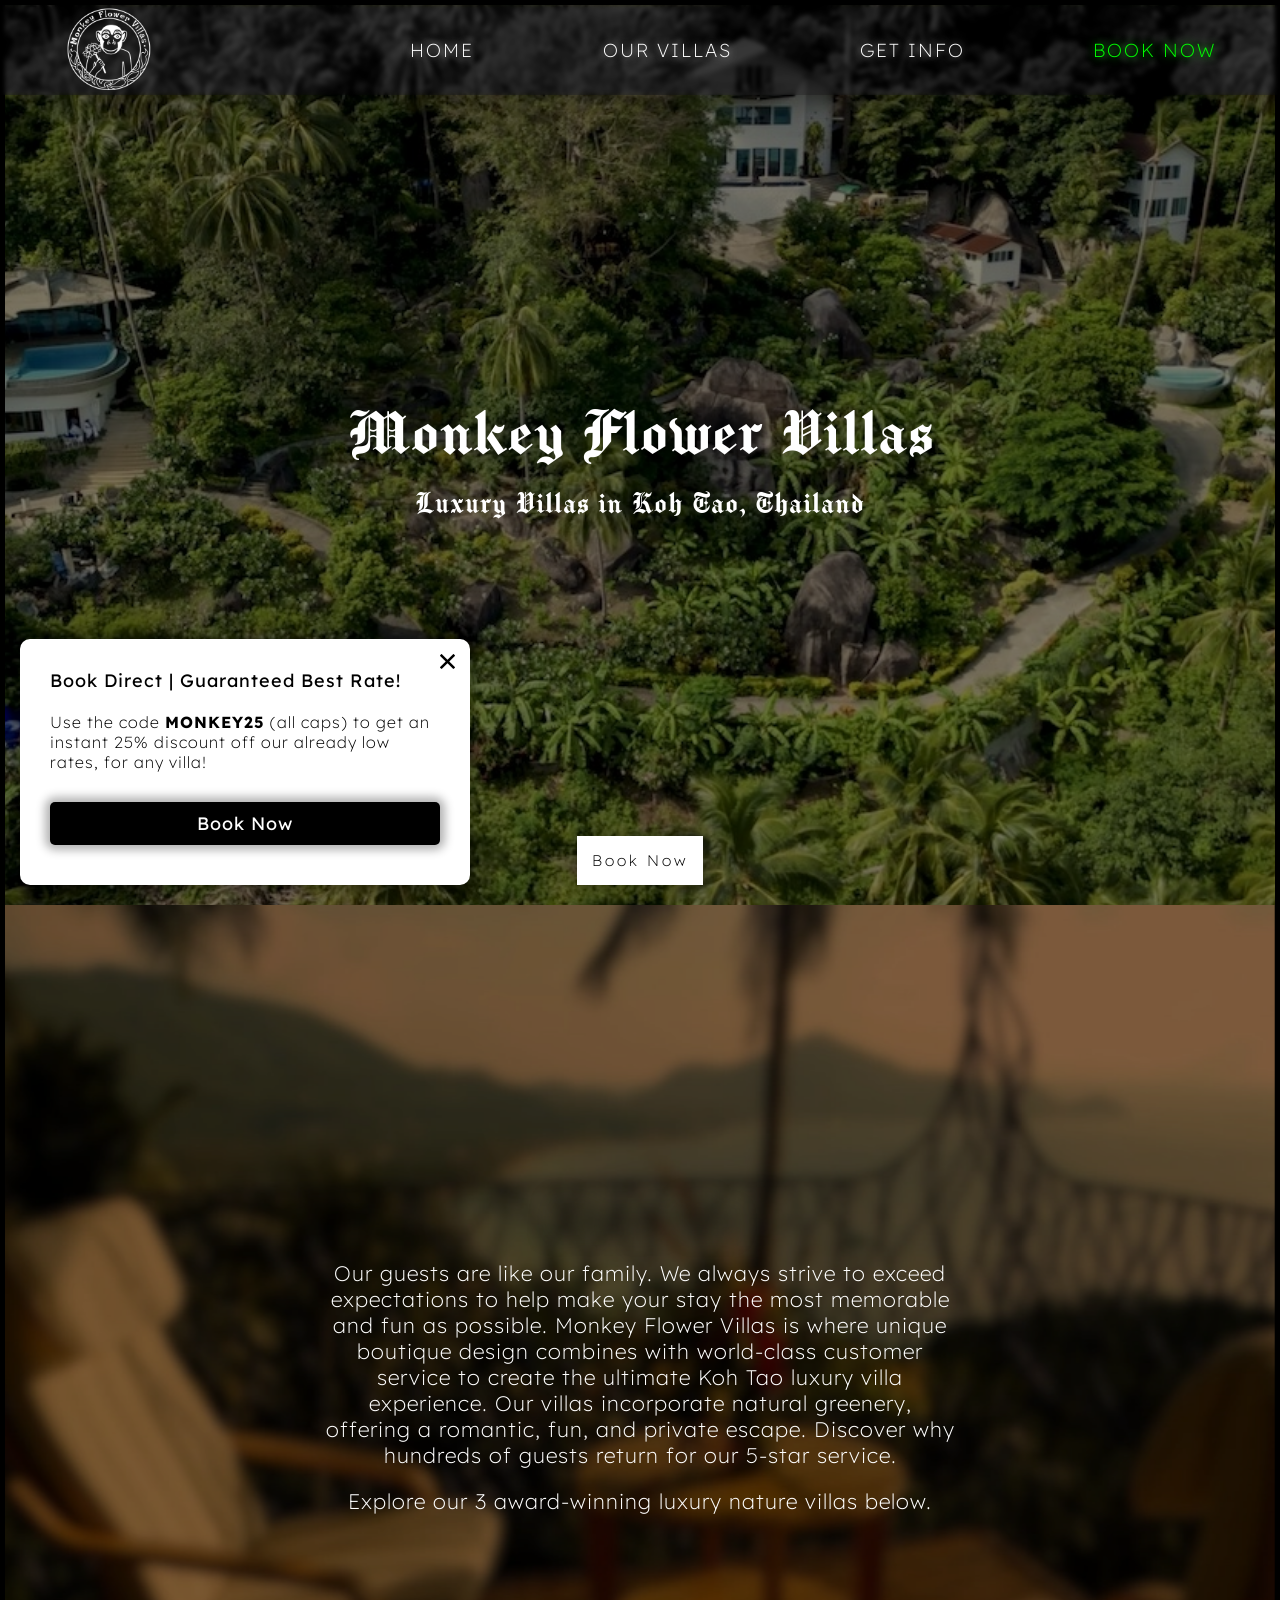
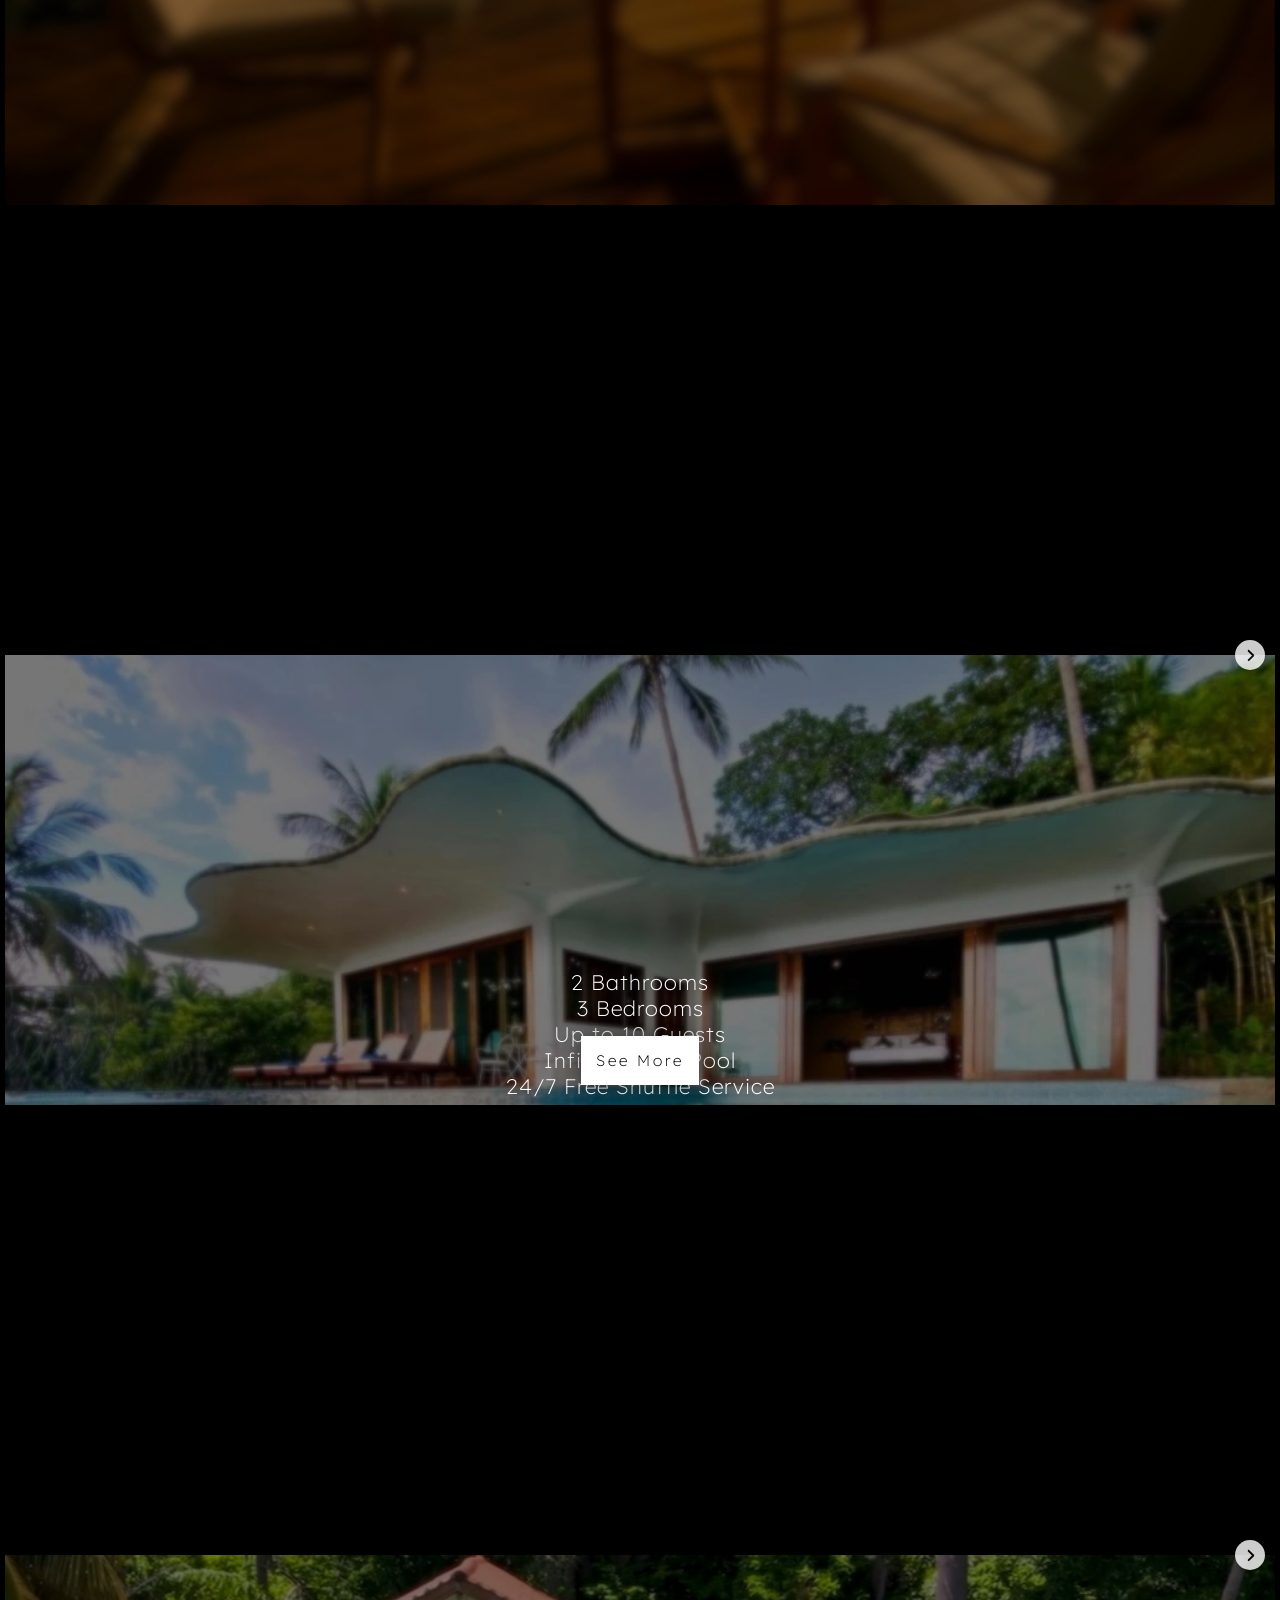
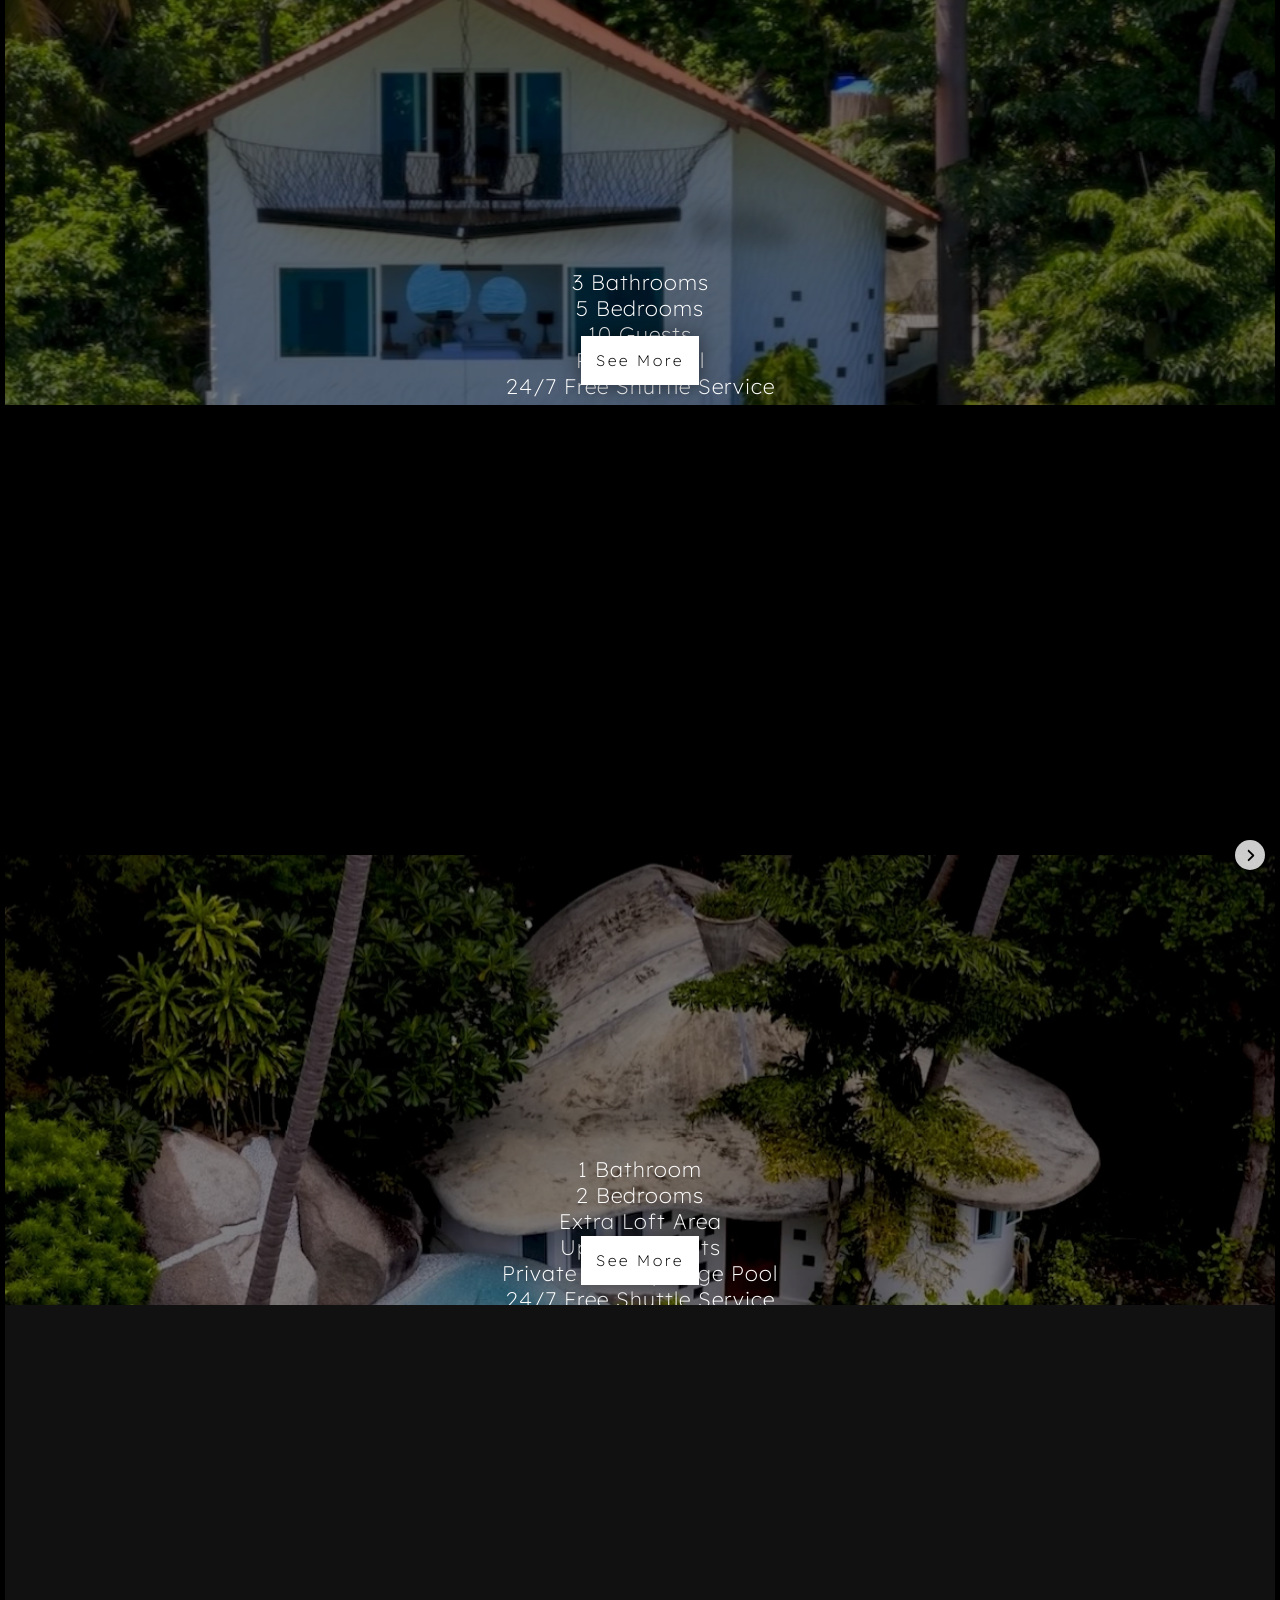
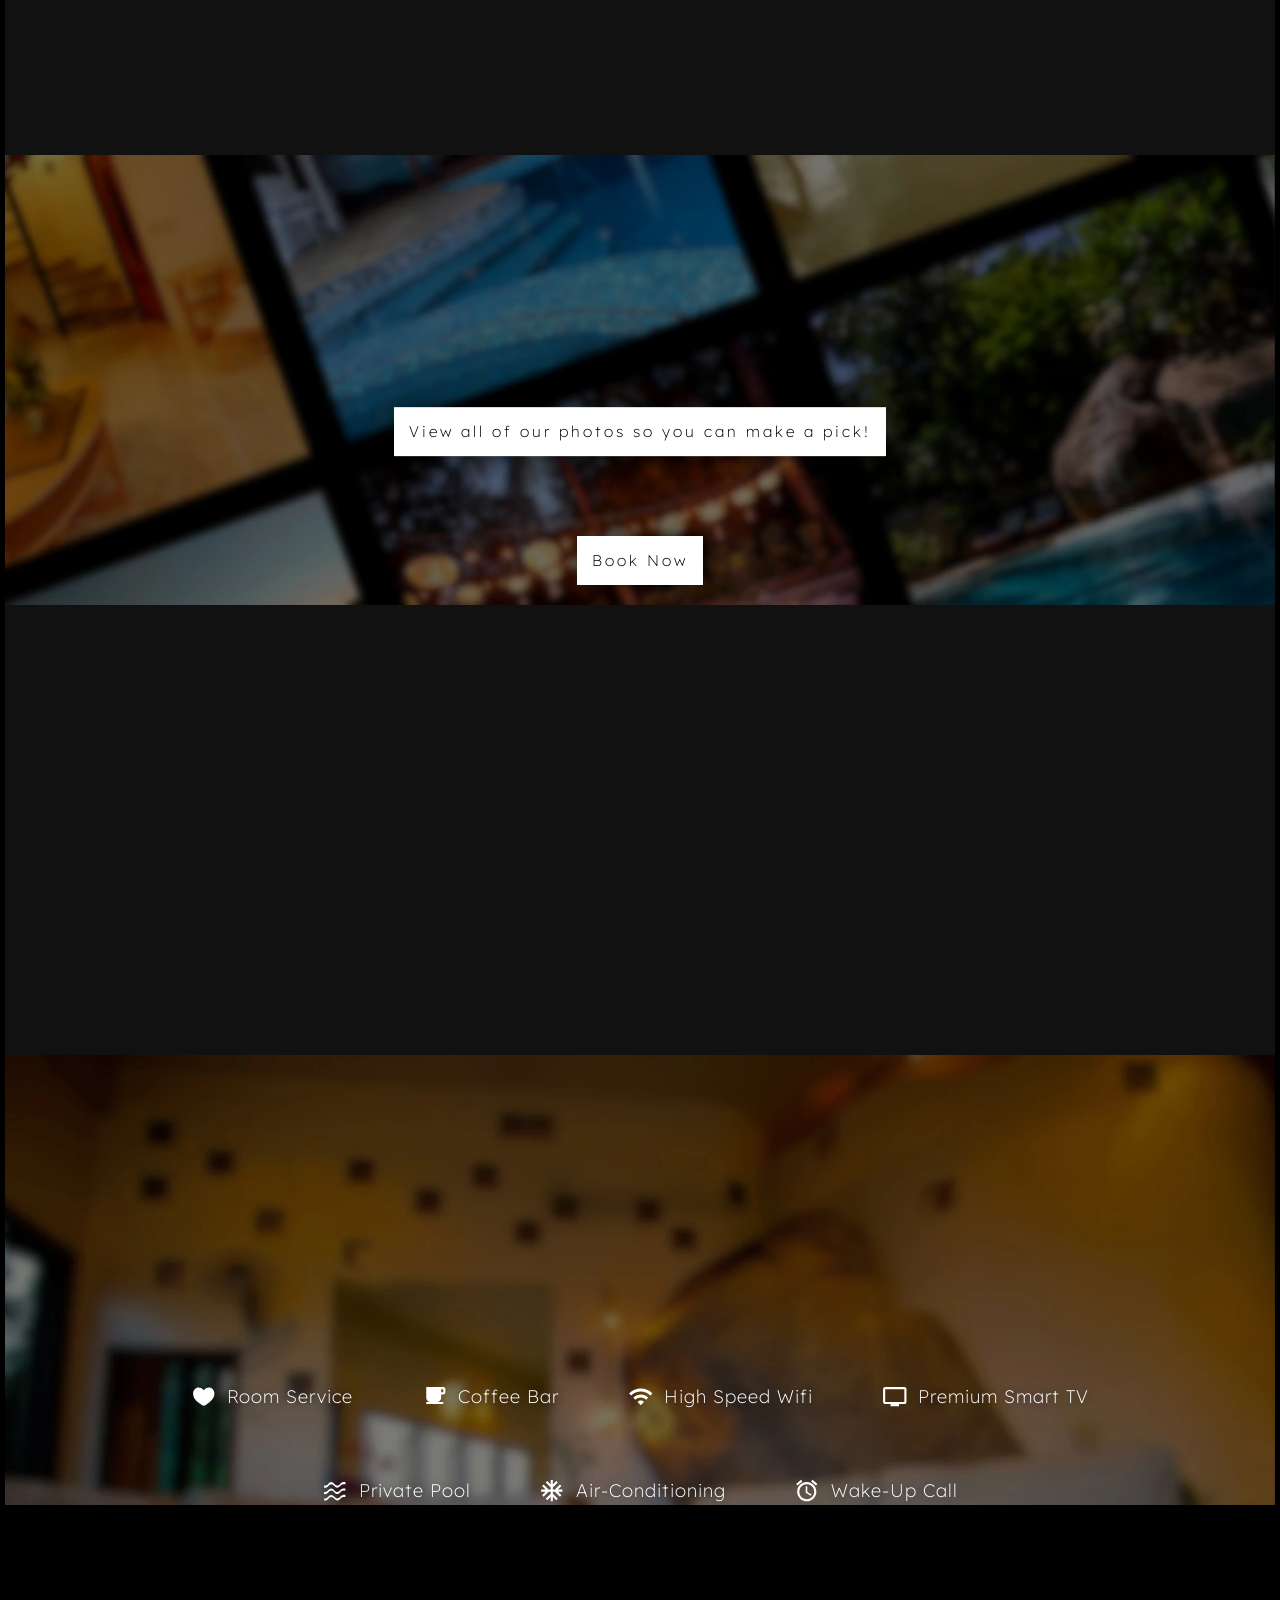
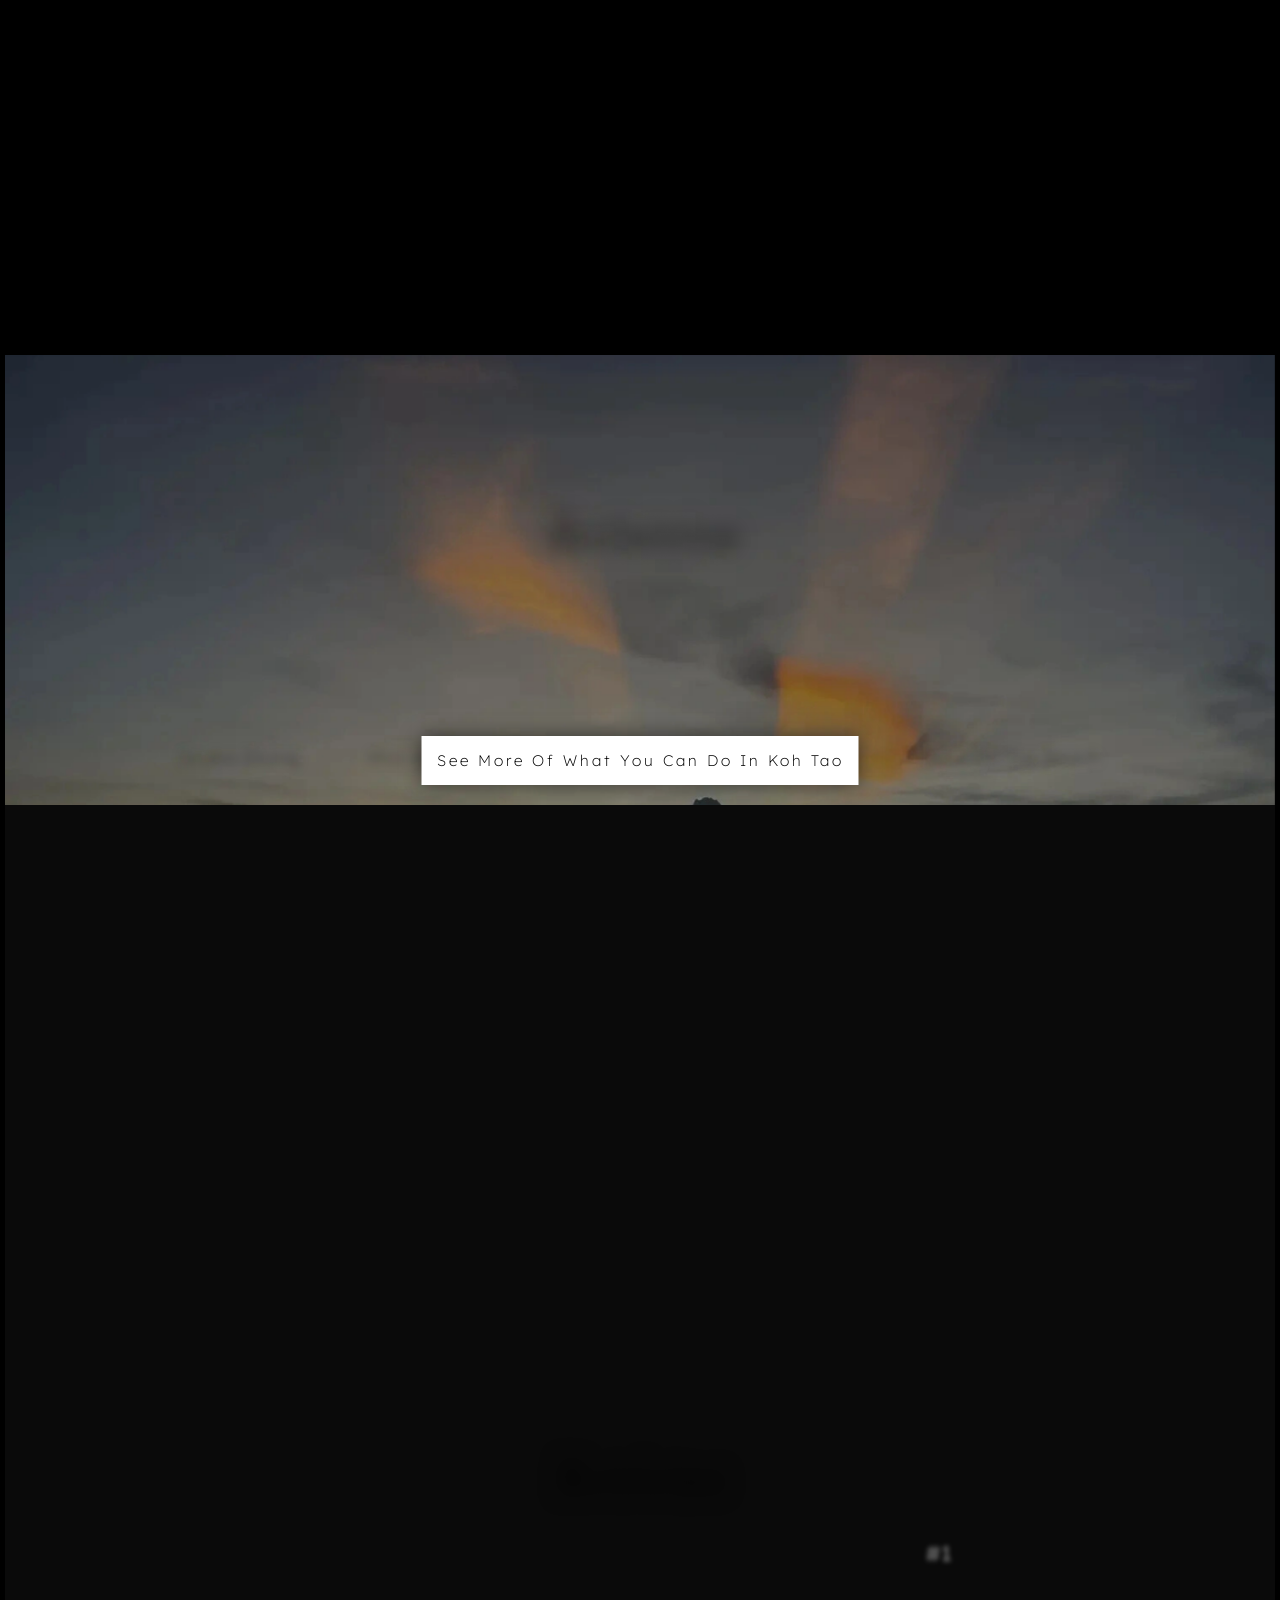
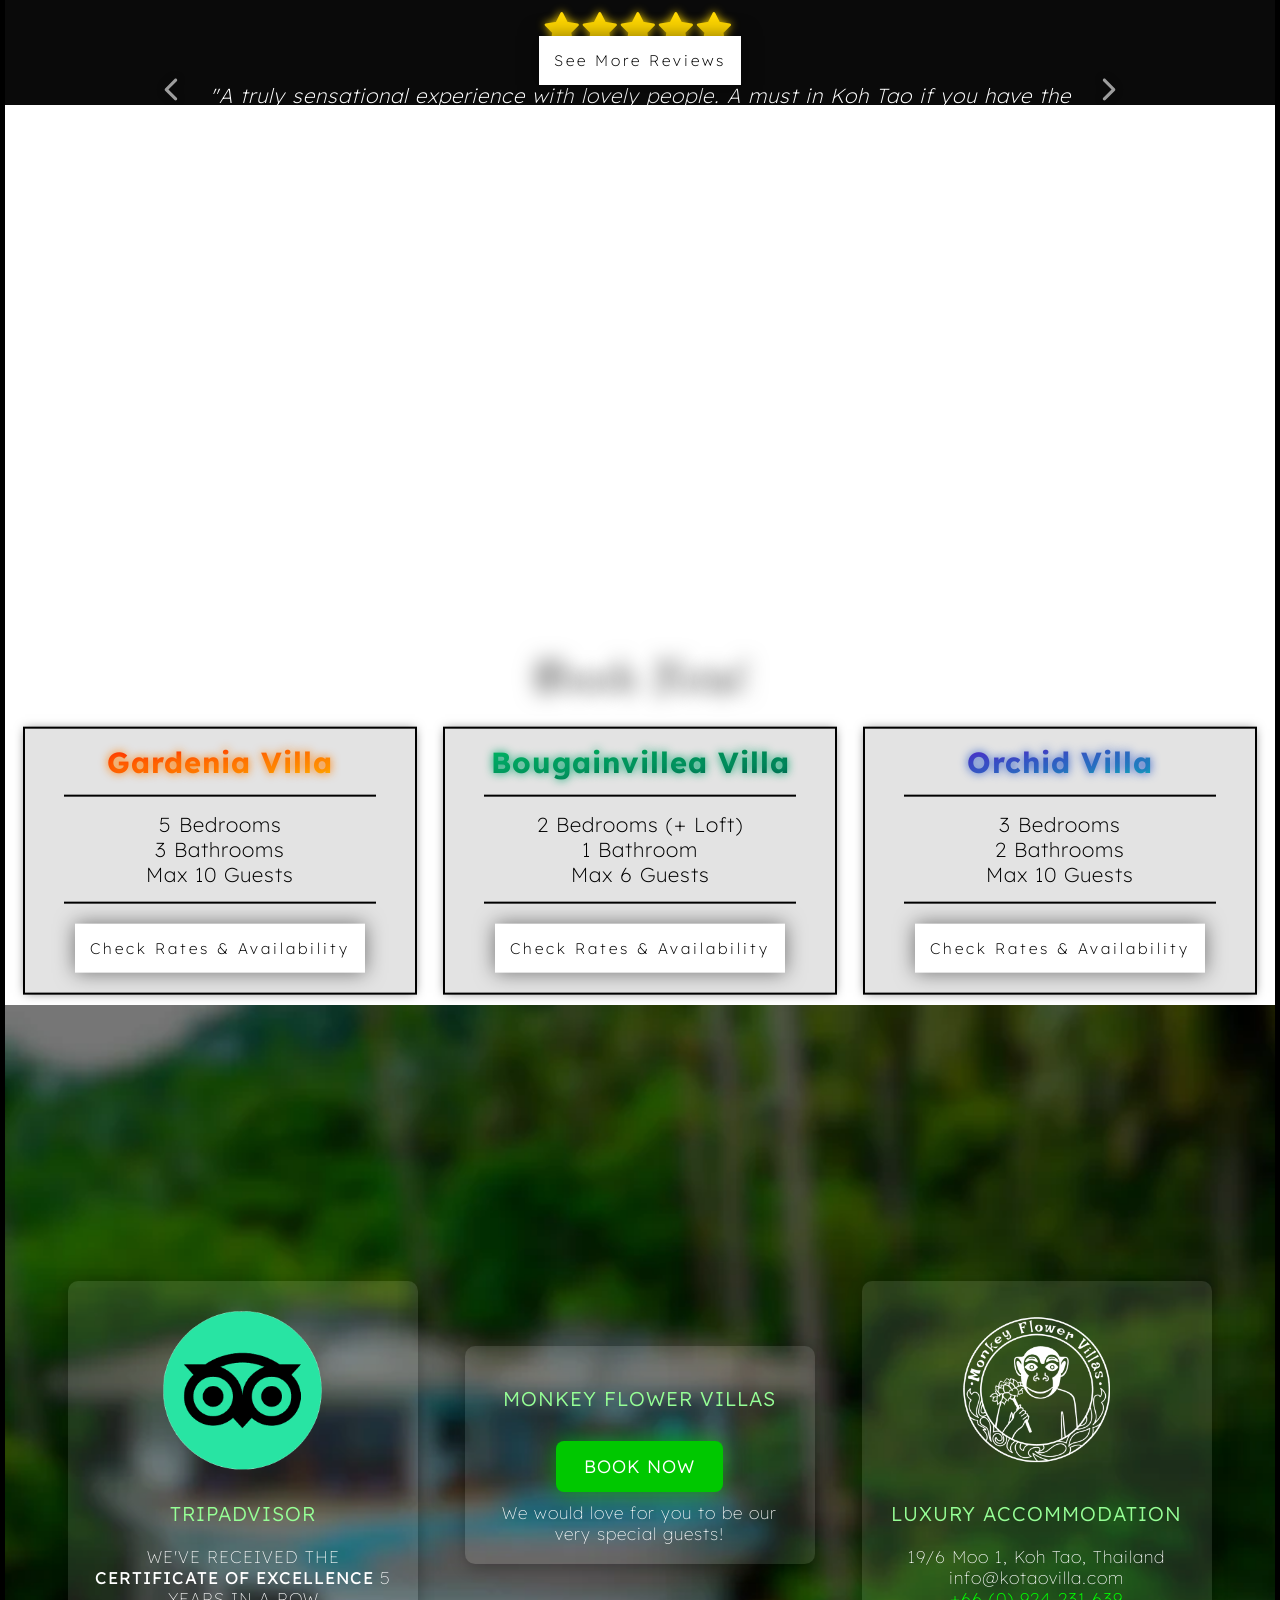
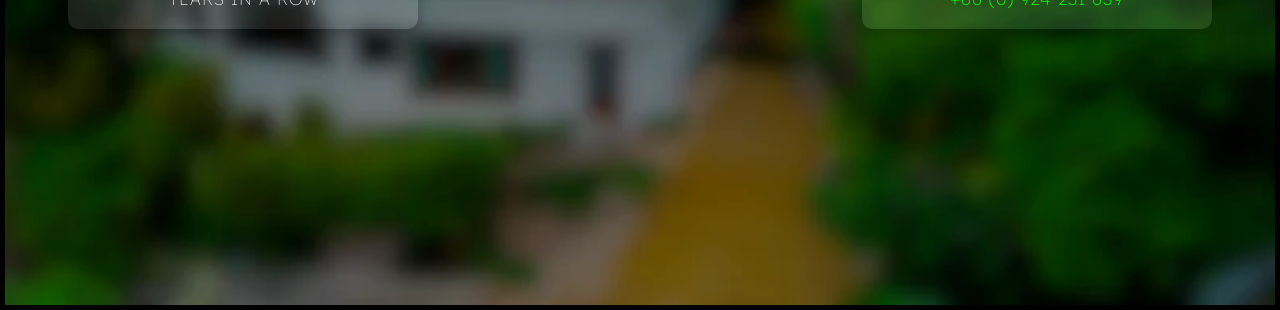
==== index.html @ 20c6aeaf "Initial clean commit" ====
<!DOCTYPE html>
<html lang="en">

<head>
  <meta charset="UTF-8" />
  <meta name="viewport" content="width=device-width, initial-scale=1.0" />
  <title>Monkey Flower Villas | Luxury Private Pool Villas in Koh Tao, Thailand</title>
  <meta name="description" content="Stay at the premier Koh Tao Luxury Villas. Monkey Flower offers exclusive private pool villas with nature-integrated designs, stunning ocean views, and 24/7 service.">
  <meta name="author" content="Monkey Flower Villas">
  <meta name="robots" content="index, follow">
  <link rel="canonical" href="https://kotaovilla.com/" />
  
  
  <meta property="og:type" content="website" />
  <meta property="og:url" content="https://kotaovilla.com/" />
  <meta property="og:title" content="Monkey Flower Villas - Luxury Nature Retreats | Koh Tao" />
  <meta property="og:description" content="Experience the best Luxury Villas in Koh Tao. Private infinity pools, lush greenery, and stunning ocean views. Perfect for families and couples." />
  <meta property="og:image" content="https://kotaovilla.com/media/images/scenery/entire-luxury-resort-drone-shot.webp" />
  <meta property="og:site_name" content="Monkey Flower Villas" />
  
  
  <meta property="twitter:card" content="summary_large_image" />
  <meta property="twitter:title" content="Monkey Flower Villas - Luxury Tropical Retreats" />
  <meta property="twitter:description" content="Luxury private villas in Koh Tao, Thailand with breathtaking views." />
  <meta property="twitter:image" content="https://kotaovilla.com/media/images/scenery/entire-luxury-resort-drone-shot.webp" />
  
  
  <link rel="stylesheet" href="/styles/style.css">

  
  <script type="application/ld+json">
  {
    "@context": "https://schema.org",
    "@type": "Resort",
    "name": "Monkey Flower Villas",
    "image": "https://kotaovilla.com/media/images/scenery/entire-luxury-resort-drone-shot.webp",
    "url": "https://kotaovilla.com/",
    "telephone": "+66924231639",
    "address": {
      "@type": "PostalAddress",
      "streetAddress": "19/6 Moo 1",
      "addressLocality": "Koh Tao",
      "addressCountry": "TH"
    },
    "priceRange": "$$-$$$",
    "description": "Luxury private villas in Koh Tao featuring nature-integrated architecture and private pools."
  }
  </script>

  <link rel="preload" as="image" href="/media/images/scenery/entire-luxury-resort-drone-shot.webp">

  <style>
    html {
      scroll-snap-type: y mandatory;
    }
  </style>
  
  <script async src="https://www.googletagmanager.com/gtag/js?id=G-D87H9ECPYQ"></script>
  <script>
    window.dataLayer = window.dataLayer || [];
    function gtag(){dataLayer.push(arguments);}
    gtag('js', new Date());

    gtag('config', 'G-D87H9ECPYQ');
  </script>
</head>

<body>

  
  <header id="header">
    <button class="exit-menu" aria-label="Close Navigation Menu">
      <div></div><div></div>
    </button>

    <div class="nav-menu-container-mobile">
      <a href="/index.html" class="nav-menu-item-mobile">Home</a>
      <div class="nav-menu-separator-mobile"></div>
      <div class="nav-menu-item-mobile">Villas</div>
      <a href="/service/the-orchid-villa.html" class="nav-menu-subitem-mobile">Orchid
        <div class="nav-menu-subitem-description-mobile">3 bedrooms<br>2 bathrooms</div>
      </a>
      <a href="/service/the-gardenia-villa.html" class="nav-menu-subitem-mobile">Gardenia
        <div class="nav-menu-subitem-description-mobile">5 bedrooms<br>3 bathrooms</div>
      </a>
      <a href="/service/the-bougainvillea-villa.html" class="nav-menu-subitem-mobile">Bougainvillea
        <div class="nav-menu-subitem-description-mobile">2 bedrooms<br>1 bathroom<br>1 loft</div>
      </a>
      <a href="/galleries/gallery.html" class="nav-menu-subitem-mobile">Gallery</a>
      
      <div class="nav-menu-separator-mobile"></div>
      <div class="nav-menu-item-mobile">Info</div>
      <a href="/reviews.html" class="nav-menu-subitem-mobile">Reviews</a>
      <a href="/things-to-do.html" class="nav-menu-subitem-mobile">Activities</a>
      <a href="/qa.html" class="nav-menu-subitem-mobile">FAQ</a>
      <a href="/location.html" class="nav-menu-subitem-mobile">Location</a>
      <a href="/contact-us.html" class="nav-menu-subitem-mobile">Contact Us</a>

      <div class="nav-menu-separator-mobile"></div>
      <a href="https://app-apac.thebookingbutton.com/properties/monkeyflowerdirect" target="_blank" class="nav-menu-item-mobile">Book Now</a>
    </div>

    <div class="nav-menu-container">
      <img src="/media/images/logos/monkey-flower-villas-logo-small.png" class="nav-menu-logo" onclick="window.location.href='/index.html';" alt="Monkey Flower Villas Logo">
      <div class="nav-menu-spacer"></div>
      <a href="/index.html" class="nav-menu-item">HOME</a>
      <div class="nav-menu-item">OUR VILLAS
        <div class="nav-submenu-container">
          <a href="/service/the-orchid-villa.html" class="nav-submenu-item">Orchid</a>
          <a href="/service/the-gardenia-villa.html" class="nav-submenu-item">Gardenia</a>
          <a href="/service/the-bougainvillea-villa.html" class="nav-submenu-item">Bougainvillea</a>
          <a href="/galleries/gallery.html" class="nav-submenu-item">Gallery</a>
        </div>
      </div>
      <div class="nav-menu-item">GET INFO
        <div class="nav-submenu-container">
          <a href="/reviews.html" class="nav-submenu-item">Reviews</a>
          <a href="/things-to-do.html" class="nav-submenu-item">Activities</a>
          <a href="/qa.html" class="nav-submenu-item">FAQ</a>
          <a href="/location.html" class="nav-submenu-item">Location</a>
          <a href="/contact-us.html" class="nav-submenu-item">Contact Us</a>
        </div>
      </div>
      <a href="/booking.html" target="_blank" class="nav-menu-booking">BOOK NOW</a>
        <button class="hamburger-menu" aria-label="Open Navigation Menu">
          <div></div>
          <div></div>
          <div></div>
        </button>
    </div>
  </header>

  <main>

    
    <div class="popup" id="popup">
      <div class="popup-content">
        <p class="popup-header">Book Direct | Guaranteed Best Rate!</p>
        <p class="popup-description">
          Use the code <b>MONKEY25</b> (all caps) to get an instant 25% discount off our already low rates, for any villa!
        </p>
        <a class="popup-button" href="/booking.html">Book Now</a>
        <img class="popup-exit" id="popupClose" src="media/svgs/cross.svg" alt="Close Popup Button">
      </div>
    </div>

    <script>
      const popup = document.getElementById("popup");
      const closeBtn = document.getElementById("popupClose");

      // Close when clicking the X
      closeBtn.addEventListener("click", () => {
        popup.style.display = "none";
      });

      // Close only if clicking outside the content
      popup.addEventListener("click", (e) => {
        if (!e.target.closest(".popup-content")) {
          popup.style.display = "none";
        }
      });
    </script>

    
    <section aria-label="Welcome">
      <div class="slides-container">
        <div class="slide">
          <div class="dimmer"></div>

          <div class="slide-text-static">
            <h1 class="slide-header">Monkey Flower Villas<br>
              <span class="subtitle">Luxury Villas in Koh Tao, Thailand</span>
            </h1>
          </div>

          <video id="hero-video" class="slide-video" autoplay loop muted playsinline preload="auto" poster="/media/images/scenery/entire-luxury-resort-drone-shot.webp">
            <source src="/media/videos/homepage/trailer-mobile.mp4" media="(max-width: 768px)">
            <source src="/media/videos/homepage/trailer.mp4" type="video/mp4">
          </video>
        
          <a class="slide-button" href="/booking.html">Book Now</a>
        </div>
      </div>
    </section>

    
    <section aria-label="About Us">
      <div class="slides-container">
        <div class="slide">
          <div class="slide-text-static">
            <h2 class="slide-header">About Us</h2>
            <div class="slide-description">Our guests are like our family. We always strive to exceed expectations to help make your stay the most memorable and fun as possible. Monkey Flower Villas is where unique boutique design combines with world-class customer service to create the ultimate Koh Tao luxury villa experience. Our villas incorporate natural greenery, offering a romantic, fun, and private escape. Discover why hundreds of guests return for our 5-star service.</div>
            <div class="slide-description">Explore our 3 award-winning luxury nature villas below.</div>
          </div>

          <img class="slide-image" src="/media/images/homepage/about-us-background.webp" alt="View of the ocean and lush tropical greenery from the Gardenia Luxury Villa in Koh Tao, Thailand, showcasing the seamless nature design.">
          <div class="dimmer" aria-hidden="true"></div>
        
        </div>
      </div>
    </section>

    
    <section aria-label="Our Villas">
      <div class="slides-container">
        <div class="slide" id="orchid-villa-slide">
          <img class="slide-image" width="1024" height="768" loading="lazy" src="/media/images/homepage/orchid-villa-background.webp" alt="Exterior of the Orchid Luxury Villa in Koh Tao featuring 3 bedrooms and 2 bathrooms. The image shows the award-winning infinity pool overlooking the ocean, surrounded by lush jungle greenery.">
          
          <div class="slide-content">
            <h2 class="slide-header">Orchid Villa</h2>
            <div class="slide-description">2 Bathrooms<br>3 Bedrooms<br>Up to 10 Guests<br>Infinity Edge Pool<br>24/7 Free Shuttle Service</div>
          </div>

          <a class="slide-button" href="#orchid-villa-description">See More</a>
        </div>

        <div class="slide textured" style="background-color: rgb(137, 168, 255);" id="orchid-villa-description">
          <div class="slide-content" style="color: black;">
            <h2 class="slide-header black">Orchid Villa Accommodation, Koh Tao</h2>
            <div class="slide-description" style="max-width: 1200px; color: black;">
              The “Orchid” Villa is our premier luxury residence, offering a romantic and fun escape in the heart of Koh Tao. This stunning villa features a huge master bedroom, two spacious living rooms, and unique circular bathrooms designed to flow with nature. The highlight is the award-winning private infinity-edge swimming pool & deck, offering breathtaking ocean views.
              <br><br>
              Adventure seekers can cross the bridge to the roof and jump directly into the pool! The Orchid Villa accommodates up to ten guests, all surrounded by beautiful tropical greenery.</div>
          </div>
          
          <a class="slide-button" href="/service/the-orchid-villa.html">Explore More of the Orchid Villa</a>
        </div>
      </div>
    </section>

    
    <section aria-label="Our Villas">
      <div class="slides-container">
        <div class="slide" id="gardenia-villa-slide">
          <img class="slide-image" width="822" height="507" loading="lazy" src="/media/images/hero-images/gardenia-villa-hero.webp" alt="The Gardenia Luxury Villa Koh Tao, a 3-story home with 5 bedrooms and 3 bathrooms accommodating 10 guests. The design integrates natural granite boulders and tropical plants, featuring a private pool and sea views.">
          <div class="dimmer" aria-hidden="true"></div>
          
          <div class="slide-content">
            <h2 class="slide-header">Gardenia Villa</h2>
            <div class="slide-description">3 Bathrooms<br>5 Bedrooms<br>10 Guests<br>Private Pool<br>24/7 Free Shuttle Service</div>
          </div>

          <a class="slide-button" href="#gardenia-villa-description">See More</a>
        </div>

        <div class="slide textured" style="background-color: rgb(255, 188, 100);" id="gardenia-villa-description">
          <div class="slide-content" style="color: black;">
            <h2 class="slide-header black">Gardenia Villa Accommodation, Koh Tao</h2>
            <div class="slide-description" style="max-width: 1200px; color: black;">
              The Gardenia Villa is a masterpiece of eco-luxury design, built directly into the natural granite boulders of Koh Tao. This expansive three-story home features five large air-conditioned bedrooms, three bathrooms, a full kitchen, and living/dining areas. Every floor offers stunning sea views surrounded by lush foliage.
              <br><br>
              Luxury amenities include a large private swimming pool with color-changing lights, a hanging chair swing over the water, a sun deck with loungers, and a private yard. The Gardenia Villa accommodates a maximum of ten guests, sharing three king-size beds, two full-size beds, and a sleeper couch. Experience the ultimate nature retreat with your family and friends.</div>
          </div>
          
          <a class="slide-button" href="/service/the-gardenia-villa.html">Explore More of the Gardenia Villa</a>
        </div>
      </div>
    </section>

    
    <section aria-label="Our Villas">
      <div class="slides-container">
        <div class="slide" id="bougainvillea-villa-slide">
          <img class="slide-image" width="900" height="600" loading="lazy" src="/media/images/hero-images/bougainvillea-villa-hero.webp" alt="Bougainvillea Private Villa in Koh Tao surrounded by excellent greenery. Features 2 bedrooms plus a loft, 1 bathroom, and a private pool with a rock waterfall, accommodating up to 6 guests.">
          <div class="dimmer" aria-hidden="true"></div>
          
          <div class="slide-content">
            <h2 class="slide-header">Bougainvillea Villa</h2>
            <div class="slide-description">1 Bathroom<br>2 Bedrooms<br>Extra Loft Area<br>Up to 6 Guests<br>Private Infinity-Edge Pool<br>24/7 Free Shuttle Service</div>
          </div>

          <a class="slide-button" href="#bougainvillea-villa-description">See More</a>
        </div>

        <div class="slide textured" style="background-color: rgb(168, 255, 168);" id="bougainvillea-villa-description">
          <div class="slide-content" style="color: black;">
            <h2 class="slide-header black">Bougainvillea Villa Accommodation, Koh Tao</h2>
            <div class="slide-description" style="max-width: 1200px; color: black;">
              The “Bougainvillea” villa offers an intimate luxury experience enveloped by nature. It features two air-conditioned bedrooms plus an extra air-conditioned loft.
              Relax in your private award-winning infinity-edge pool, complete with a natural rock waterfall and ambient lighting at night. The Bougainvillea villa accommodates up to six guests across the two bedrooms and the loft area.
              <br><br><i>*Note: The loft area is accessible via a built-in ladder and is not suitable for small children or guests with mobility issues.</i></div>
          </div>
          
          <a class="slide-button" href="/service/the-bougainvillea-villa.html">Explore More of the Bougainvillea Villa</a>
        </div>
      </div>
    </section>

    
    <section aria-label="Photo Gallery">
      <div class="slides-container">
        <div class="slide" style="background-color: #111">

          <img class="slide-image" width="400" height="260" loading="lazy" src="/media/images/homepage/gallery-background.webp" alt="Preview of luxury villa photo gallery showing pools, nature, and ocean views in Koh Tao.">

          <div class="slide-content">
            <h2 class="slide-header">Gallery</h2>
            <a href="/galleries/gallery.html" class="slide-button-2">View all of our photos so you can make a pick!</a>

            <div style="height: 50px"></div>

            <h2 class="slide-header">FAQs</h2>
            <a class="slide-button-2" href="/qa.html">See FAQs Here</a>
          </div>

          <a class="slide-button" target="_blank" href="/booking.html">Book Now</a>
        </div>
      </div>
    </section>


    
    <section aria-label="Amenities">
      <div class="slides-container">
        <div class="slide" style="background-color: #111">

          <img class="slide-image" loading="lazy" src="/media/images/homepage/orchid-villa-living-room.webp" alt="Interior of a luxury Koh Tao villa living room with large windows showcasing the tropical greenery and ocean views. Features stylish furniture and nature-inspired architecture.">

          <div class="slide-content">
            <h2 class="slide-header">Amenities</h2>
            <h3 class="slide-description">World-class service is our <strong>#1 priority.</strong><br>All of our luxury villas include:</h3>
            
            <div class="list-container" style="color: black;">
              <div class="list-item">
                <svg class="list-icon" viewBox="0 0 24 24" aria-hidden="true">
                  <use href="/media/svgs/sprites.svg#icon-room-service"></use>
                </svg> Room Service
              </div>
              <div class="list-item">
                <svg class="list-icon" viewBox="0 0 24 24" aria-hidden="true">
                  <use href="/media/svgs/sprites.svg#icon-coffee"></use>
                </svg> Coffee Bar
              </div>
              <div class="list-item">
                <svg class="list-icon" viewBox="0 0 24 24" aria-hidden="true">
                  <use href="/media/svgs/sprites.svg#icon-wifi"></use>
                </svg> High Speed Wifi
              </div>
              <div class="list-item">
                <svg class="list-icon" viewBox="0 0 24 24" aria-hidden="true">
                  <use href="/media/svgs/sprites.svg#icon-tv"></use>
                </svg> Premium Smart TV
              </div>
              <div class="list-item">
                <svg class="list-icon" viewBox="0 0 24 24" aria-hidden="true">
                  <use href="/media/svgs/sprites.svg#icon-pool"></use>
                </svg> Private Pool
              </div>
              <div class="list-item">
                <svg class="list-icon" viewBox="0 0 24 24" aria-hidden="true">
                  <use href="/media/svgs/sprites.svg#icon-ac"></use>
                </svg> Air-Conditioning
              </div>
              <div class="list-item">
                <svg class="list-icon" viewBox="0 0 24 24" aria-hidden="true">
                  <use href="/media/svgs/sprites.svg#icon-wakeup"></use>
                </svg> Wake-Up Call
              </div>
              <div class="list-item">
                <svg class="list-icon" viewBox="0 0 24 24" aria-hidden="true">
                  <use href="/media/svgs/sprites.svg#icon-shuttle"></use>
                </svg> Free 24/7 Shuttle Service
              </div>
            </div>
          </div>
        </div>
      </div>
    </section>

    
    <section aria-label="Activities">
      <div class="slides-container">
        <div class="slide" style="background-color: #000000">

          <img class="slide-image" width="900" height="675" loading="lazy" src="/media/images/scenery/sairee-beach-sunset.webp" alt="A beautiful view of Sairee beach, mere minutes away from Monkey Flower Villas. Showcases one of many activties on Koh Tao that Monkey Flower Villas is able to facilitate.">

          <div class="slide-content">
            <h2 class="slide-header">Activities</h2>
            <h3 class="slide-description">
              We are able to arrange fun activities on Koh Tao to make your luxury stay even more memorable.
              Here are some of the activities we are able to facilitate:
            </h3>
            
            <div class="list-container">
              <div class="list-item animated">Scuba Diving</div>
              <div class="list-item animated">Mini Golf</div>
              <div class="list-item animated">Hiking in Nature</div>
              <div class="list-item animated">Fire Dancing</div>
              <div class="list-item animated">BQQ On The Beach</div>
              <div class="list-item animated">Dancing At Clubs</div>
              <div class="list-item animated">Muay Thai</div>
              <div class="list-item animated">Trapeze</div>
              <div class="list-item animated">Visit Sairee Beach</div>
              <div class="list-item animated">Rock Climbing</div>
            </div>
          </div>

          <a class="slide-button" href="/things-to-do.html">See More Of What You Can Do In Koh Tao</a>
        </div>
      </div>
    </section>

    
    <section aria-label="Reviews">
      <div class="slides-container">
        <div class="slide textured" style="background-color: #0a0a0a;">
          <div class="slide-content">
            <h2 class="slide-header">Reviews</h2>
            <h3 class="slide-description">We have an overall rating of 4.9 on Tripadvisor, ranking <strong style="text-shadow: 0 0 5px rgba(255, 255, 255, 0.5);">#1</strong> on their platform with over 500 reviews.</h3>

            <div class="slide-review-wrapper">
              <button class="review-arrow review-arrow-left" aria-label="Previous Review">
                <svg xmlns="http://www.w3.org/2000/svg" viewBox="0 0 320 512"><path d="M9.4 233.4c-12.5 12.5-12.5 32.8 0 45.3l192 192c12.5 12.5 32.8 12.5 45.3 0s12.5-32.8 0-45.3L77.3 256 246.6 86.6c12.5-12.5 12.5-32.8 0-45.3s-32.8-12.5-45.3 0l-192 192z"/></svg>
              </button>

              <div class="star-rating">
                <img src="/media/svgs/five-stars.svg" alt="5 Star Ratings">
              </div>

              <div class="slide-review-container">

                <div class="slide-review active">"A truly sensational experience with lovely people. A must in Koh Tao if you have the opportunity." - Liz C</div>
                <div class="slide-review">"INCREDIBLE place to stay with mind blowing views and service." - 235kimberleys</div>
                <div class="slide-review">"Island Luxury!" - Jane_C88</div>
                <div class="slide-review">"Our family had the most incredible experience at this villa in Tao!" - Meital A</div>
                <div class="slide-review">"A perfect and luxurious place." - Eynav H. Y.</div>
              </div>

              <button class="review-arrow review-arrow-right" aria-label="Next Review">
                <svg xmlns="http://www.w3.org/2000/svg" viewBox="0 0 320 512"><path d="M310.6 233.4c12.5 12.5 12.5 32.8 0 45.3l-192 192c-12.5 12.5-32.8 12.5-45.3 0s-12.5-32.8 0-45.3L242.7 256 73.4 86.6c-12.5-12.5-12.5-32.8 0-45.3s32.8-12.5 45.3 0l192 192z"/></svg>
              </button>
            </div>

          </div>

          <a class="slide-button" href="/reviews.html">See More Reviews</a>
        </div>
      </div>
    </section>

    
    <section aria-label="Booking">
      <div class="slides-container">
        <div class="slide textured" style="background-color: white;">
          <div class="slide-content" style="color: black;">
            <h2 class="slide-header black">Book Now!</h2>

            <div class="black-container-wrapper">
              <div class="black-container">
                <h3 class="black-container-title" style="--grad: linear-gradient(to bottom right, rgb(255, 0, 0), rgb(255, 200, 0)); --glow: 0 0 10px rgb(255, 125, 0);">
                  Gardenia Villa
                </h3>
                <div class="black-container-separator"></div>
                <div class="black-container-description">5 Bedrooms<br>3 Bathrooms<br>Max 10 Guests</div>
                <div class="black-container-separator"></div>
                <a class="slide-button-2" href="/booking.html">Check Rates & Availability</a>
              </div>

              <div class="black-container">
                <h3 class="black-container-title" style="--grad: linear-gradient(to bottom right, rgb(0, 198, 96), rgb(0, 80, 70)); --glow: 0 0 10px rgb(0, 164, 107);">
                  Bougainvillea Villa
                </h3>
                
                <div class="black-container-separator"></div>
                <div class="black-container-description">2 Bedrooms (+ Loft)<br>1 Bathroom<br>Max 6 Guests</div>
                <div class="black-container-separator"></div>
                <a class="slide-button-2" href="/booking.html">Check Rates & Availability</a>
              </div>

              <div class="black-container">
                <h3 class="black-container-title" style="--grad: linear-gradient(to bottom right, rgb(100, 0, 200), rgb(0, 200, 180)); --glow: 0 0 10px rgb(45, 91, 200);">
                  Orchid Villa
                </h3>
                <div class="black-container-separator"></div>
                <div class="black-container-description">3 Bedrooms<br>2 Bathrooms<br>Max 10 Guests</div>
                <div class="black-container-separator"></div>
                <a class="slide-button-2" href="/booking.html">Check Rates & Availability</a>
              </div>
            </div>
          </div>
        </div>
      </div>
    </section>

    
    <section class="footer-section">
      <footer id="footer">
        <div class="footer-container">
          <div class="footer-item">
            <img class="footer-logo" src="/media/images/logos/tripadvisor-logo.png" alt="TripAdvisor Logo">
            <div class="footer-item-title">TRIPADVISOR</div>
            <div class="footer-item-description">WE'VE RECEIVED THE <strong>CERTIFICATE OF EXCELLENCE</strong> 5 YEARS IN A ROW</div>
          </div>

          <div class="footer-item">
            <div class="footer-item-title">MONKEY FLOWER VILLAS</div>
            <a class="footer-booking-button" href="/booking.html">BOOK NOW</a>
            <div class="footer-item-description">We would love for you to be our very special guests!</div>
          </div>

          <div class="footer-item">
            <img class="footer-logo" src="/media/images/logos/monkey-flower-villas-logo.png" alt="Monkey Flower Villas Logo">
            <div class="footer-item-title">LUXURY ACCOMMODATION</div>
            <div class="footer-item-description">19/6 Moo 1, Koh Tao, Thailand</div>
            <div class="footer-item-description">info@kotaovilla.com</div>
            <div class="footer-item-description" style="color: rgb(0, 255, 0); font-weight: 200;">+66 (0) 924 231 639</div>
          </div>
        </div>
      </footer>
    </section>
  </main>

  <script src="/scripts/script.js" defer></script>

  <noscript>
    <div style="background-color: yellow; padding: 10px; border: 1px solid orange; text-align: center; z-index: 999;">
      <strong>Warning:</strong> JavaScript is disabled. Some visual effects may not appear.
    </div>
  </noscript>
</body>
</html>
---- styles/style.css ----
@font-face {
  font-family: 'Lexend';
  src: url('/media/fonts/Lexend/Lexend-VariableFont_wght.ttf') format('truetype');
  font-weight: 100 900;
  font-style: normal;
}

@font-face {
  font-family: 'Manufacturing Consent';
  src: url('/media/fonts/Manufacturing_Consent/ManufacturingConsent-Regular.ttf') format('truetype');
  font-weight: 400;
  font-style: normal;
}

:root {
  
  --color-bg: rgb(0, 0, 0);
  --color-text: #ffffff;
  --color-text-dim: #dddddd;
  --color-accent: rgb(0, 255, 0);
  --color-accent-dim: rgb(0, 200, 0);
  --color-overlay: rgba(0, 0, 0, 0.4);
  --color-glass: rgba(255, 255, 255, 0.1);

  
  --font-primary: "Lexend", sans-serif;
  --font-secondary: "Manufacturing Consent", sans-serif;

  
  --shadow-glow: 0px 0px 8px rgba(255, 255, 255, 0.8);
  --shadow-glow-accent: 0px 0px 8px rgba(0, 255, 0, 0.8);
  --shadow-box: 0px 0px 20px 10px rgba(0, 0, 0, 0.3);
  --backdrop-blur: blur(2px) grayscale(1);

  
  --z-negative: -1;
  --z-background: 0;
  --z-content: 2;
  --z-ui: 10;
  --z-nav: 1000;
  --z-overlay: 1001;
  --z-modal: 1002;

  
  --villa-padding: calc(2vw + 15px);
}



* {
  box-sizing: border-box;
}

html {
  scroll-behavior: smooth;
}

body {
  margin: 0;
  padding: 5px;
  display: flex;
  flex-direction: column;
  background-color: var(--color-bg);
  color: var(--color-text);
  font-family: var(--font-primary);
  letter-spacing: 1px;
  overflow-x: hidden;
}


::-webkit-scrollbar {
  width: 10px;
}

::-webkit-scrollbar-track {
  background: var(--color-bg);
}

::-webkit-scrollbar-thumb {
  background: #444;
  border-radius: 10px;
}

::-webkit-scrollbar-thumb:hover {
  background: #666;
}



h1, h2, h3, h4, div {
  color: var(--color-text);
}

h1 {
  z-index: 50;
  font-size: 5rem;
  font-weight: 100;
  text-shadow: 0 0 10px black;
  user-select: none;
}

h2 {
  margin: 30px 25px;
  font-size: 2rem;
  font-weight: 300;
  text-shadow: 0 0 10px black;
}

h2.black {
  color: black;
}

h3 {
  font-size: 1.5rem;
  font-weight: 200;
}

h4, div {
  font-size: 1.4rem;
  font-weight: 200;
}

strong {
  font-weight: 400;
}

hr {
  margin: 40px 60px;
}

.qa, .basic-header {
  color: black;
  font-size: calc(0.4vw + 14px);
  font-weight: 400;
  margin-top: 0;
  text-shadow: none;
  font-family: var(--font-primary);
}

.info {
  color: inherit;
  text-decoration: none;
}




.nav-menu-container {
  position: fixed;
  top: 0;
  left: 0;
  z-index: var(--z-nav);
  display: flex;
  align-items: center;
  justify-content: space-around;
  width: 100%;
  height: 90px;
  transition: opacity 0.3s ease-out, transform 0.3s ease-out;
}

.nav-menu-container.nav-menu-hidden {
  opacity: 0;
  transform: translateY(-100%);
  pointer-events: none;
}

.nav-menu-container::before {
  content: "";
  position: absolute;
  top: 0;
  left: 0;
  z-index: var(--z-negative);
  width: 100%;
  height: 100%;
  background-color: var(--color-overlay);
  box-shadow: var(--shadow-box);
  backdrop-filter: var(--backdrop-blur);
  -webkit-backdrop-filter: var(--backdrop-blur);
}

.nav-menu-logo {
  position: relative;
  width: 90px;
  height: 90px;
  margin: 20px 0;
  color: var(--color-text);
  border-radius: 5px;
  cursor: pointer;
  user-select: none;
}

.nav-menu-item,
.nav-menu-booking {
  position: relative;
  padding: 20px 0;
  font-size: calc(0.1vw + 1.1rem);
  font-weight: 200;
  letter-spacing: 2px;
  text-decoration: none;
  cursor: pointer;
  user-select: none;
  transition: font-size 0.3s ease-in-out;
}

.nav-menu-item {
  color: var(--color-text);
  text-shadow: var(--shadow-glow);
}

.nav-menu-booking {
  color: var(--color-accent);
  text-shadow: var(--shadow-glow-accent);
}

.nav-menu-item:hover,
.nav-menu-booking:hover {
  font-size: calc(0.1vw + 1.2rem);
}

.nav-menu-item::after {
  content: '';
  position: absolute;
  top: 100%;
  left: 0;
  right: 0;
  height: 20px; 
}

.nav-menu-spacer {
  margin: 0;
  pointer-events: none;
}


.nav-submenu-container {
  position: absolute;
  top: 77px;
  left: 50%;
  z-index: var(--z-modal);
  display: flex;
  flex-direction: column;
  align-items: center;
  width: 250px;
  padding: 10px 0;
  text-align: center;
  background-color: rgba(0, 0, 0, 0.3);
  border-radius: 10px;
  box-shadow: 0px 10px 20px 5px rgba(0, 0, 0, 0.3);
  backdrop-filter: var(--backdrop-blur);
  -webkit-backdrop-filter: var(--backdrop-blur);
  
  opacity: 0;
  visibility: hidden;
  transform: translateX(-50%) translateY(-10px);
  pointer-events: none;
  transition: opacity 0.3s ease, transform 0.3s ease, visibility 0.3s;
}

.nav-menu-item:hover .nav-submenu-container {
  opacity: 1;
  visibility: visible;
  transform: translateX(-50%) translateY(0);
  pointer-events: auto;
}

.nav-submenu-item {
  width: 100%;
  padding: 12px 20px;
  color: var(--color-text);
  font-size: calc(0.2vw + 0.8rem);
  font-weight: 300;
  letter-spacing: 5px;
  text-decoration: none;
  text-shadow: var(--shadow-glow);
  user-select: none;
  transition: font-size 0.3s ease-in-out, background-color 0.3s ease;
}

.nav-submenu-item:hover {
  font-size: calc(0.2vw + 0.9rem);
  background-color: var(--color-glass);
}


.nav-menu-container-mobile {
  position: fixed;
  top: 0;
  left: 0;
  z-index: var(--z-modal);
  display: none;
  flex-direction: column;
  justify-content: flex-start;
  width: 100%;
  height: 100vh;
  padding: 80px 0 40px 0;
  background-color: rgba(0, 0, 0, 0.6);
  box-shadow: 0px 0px 20px 10px rgba(0, 0, 0, 0.45);
  backdrop-filter: blur(4px) grayscale(1);
  -webkit-backdrop-filter: blur(4px) grayscale(1);
  overflow-y: auto;
  opacity: 0;
  transition: opacity 0.3s ease-in-out;
}

.nav-menu-item-mobile,
.nav-menu-subitem-mobile,
.nav-menu-subitem-description-mobile {
  z-index: var(--z-modal);
  text-align: center;
  text-decoration: none;
  cursor: pointer;
  transition: font-size 0.3s ease-in-out;
}

.nav-menu-item-mobile {
  margin: 10px;
  color: var(--color-accent);
  font-size: 2rem;
  font-weight: 400;
  letter-spacing: 2px;
  text-shadow: var(--shadow-glow-accent);
}

.nav-menu-subitem-mobile {
  margin-top: 15px;
  color: var(--color-text);
  font-size: 1.5rem;
  font-weight: 300;
  letter-spacing: 6px;
  text-shadow: var(--shadow-glow);
}

.nav-menu-subitem-description-mobile {
  color: var(--color-text);
  font-size: 1rem;
  font-weight: 200;
  letter-spacing: 6px;
  text-shadow: var(--shadow-glow);
}

.nav-menu-separator-mobile {
  width: 250px;
  height: 1px;
  margin: 40px auto;
  background-color: var(--color-text);
  border: none;
  box-shadow: 0px 0px 7px 1px var(--color-text);
}

button.hamburger-menu,
button.exit-menu {
  z-index: var(--z-modal);
  padding: 20px;
  background: none;
  border: none;
  cursor: pointer;
}

.hamburger-menu {
  display: none;
  margin: 0;
}

.hamburger-menu div {
  width: 30px;
  height: 3px;
  margin: 6px 0;
  background-color: var(--color-text);
  border-radius: 5px;
  pointer-events: none;
}

.exit-menu {
  position: fixed;
  top: 25px;
  right: 30px;
  display: none;
  width: 30px;
  height: 30px;
  opacity: 0;
  transition: opacity 0.3s ease-in-out;
}

.exit-menu div {
  position: absolute;
  top: 50%;
  left: 0;
  width: 100%;
  height: 3px;
  background-color: var(--color-text);
  border-radius: 2px;
  pointer-events: none;
}

.exit-menu div:first-child { transform: rotate(45deg); }
.exit-menu div:last-child { transform: rotate(-45deg); }


@media (max-width: 1000px), (hover: none) and (pointer: coarse) {
  .nav-menu-item,
  .nav-menu-booking,
  .nav-menu-spacer {
    display: none;
  }

  .nav-menu-container {
    justify-content: flex-start;
    padding-left: 5vw;
  }

  .hamburger-menu {
    position: absolute;
    right: 20px;
    display: block;
  }
}



section {
  position: relative;
  width: 100%;
  height: auto;
  min-height: 100vh;
  background-color: white;
  overflow-x: hidden;
  scroll-snap-align: start;
  scroll-snap-stop: always;
}

.slides-container {
  display: flex;
  width: 100%;
  height: auto;
  min-height: 100vh;
  margin: 0;
  overflow-x: auto;
  scroll-behavior: smooth;
  scroll-snap-type: x mandatory;
  -ms-overflow-style: none;
  scrollbar-width: none;
}

.slides-container::-webkit-scrollbar {
  display: none;
}


.slide {
  position: relative;
  width: 100%;
  min-width: 100%;
  height: 100vh;
  margin: 0;
  background-color: black;
  overflow: hidden;
  isolation: isolate;
  scroll-snap-align: start;
  scroll-snap-stop: always;
}

.long-slide {
  position: relative;
  display: flex;
  flex-direction: column;
  width: 100%;
  min-width: 100%;
  height: auto;
  min-height: 100vh;
  margin: 0;
  padding-top: 90px;
  background-color: black;
  overflow: visible;
  clip-path: inset(0);
}

.slide.textured,
.long-slide.textured {
  background-image: url(/media/images/textures/fabric.png);
  background-attachment: fixed;
}

.long-slide-content {
  position: relative;
  z-index: var(--z-content);
  display: flex;
  flex-direction: column;
  align-items: center;
  justify-content: flex-start;
  width: 100%;
  max-width: 1200px;
  margin: 0 auto;
  text-align: center;
}

.long-slide-background {
  position: fixed;
  top: 0;
  left: 0;
  z-index: -1 !important;
  width: 100%;
  height: 100vh;
  object-fit: cover;
  pointer-events: none;
  will-change: transform;
}


.slide-video,
.slide-image,
.slide-content,
.slide-text-static {
  position: absolute;
  top: 50%;
  left: 50%;
  transform: translate(-50%, -50%);
}

.slide-video,
.slide-image {
  z-index: -2;
  width: 100%;
  min-width: 100%;
  height: 100vh;
  min-height: 100vh;
  object-fit: cover;
  pointer-events: none;
  user-select: none;
  will-change: transform;
}

#hero-video {
  height: 120vh;
  min-height: 120vh;
}


.dimmer, 
.brighter {
  position: absolute;
  top: 0;
  left: 0;
  z-index: var(--z-background);
  width: 100%;
  height: 100%;
  pointer-events: none;
}

.dimmer { background-color: rgba(0, 0, 0, 0.5); }
.brighter { background-color: rgba(255, 255, 255, 0.9); }


.slide-content,
.slide-text-static {
  z-index: var(--z-content);
  display: flex;
  flex-direction: column;
  align-items: center;
  justify-content: center;
  width: 100%;
  will-change: transform;
}

.slide-text-static { pointer-events: none; }
.slide-content { pointer-events: auto; }

.slide-content-unjustified {
  position: absolute;
  top: 0;
  left: 0;
}

.slide-content-overlay {
  position: absolute;
  top: 50%;
  left: 50%;
  display: flex;
  flex-direction: column;
  align-items: center;
  justify-content: center;
  width: 100%;
  transform: translate(-50%, -50%);
}


.slide-header {
  width: auto;
  margin: 0;
  color: var(--color-text);
  font-family: var(--font-secondary);
  text-align: center;
  text-shadow: 0px 0px 20px rgba(0, 0, 0, 0.5);
  -webkit-text-stroke: 1px transparent;
  user-select: none;
}

h1.slide-header { font-size: calc(2rem + 3vw); }
h2.slide-header { font-size: calc(1.8rem + 2vw); }

.subtitle {
  margin-top: 10px;
  display: block;
  color: var(--color-text);
  font-family: var(--font-secondary);
  font-size: calc(1.2rem + 1vw);
  text-shadow: 0px 0px 20px rgba(0, 0, 0, 0.5);
  -webkit-text-stroke: 0;
}

.slide-thin-description {
  max-width: 700px;
  color: var(--color-text);
  font-family: var(--font-primary);
  font-size: calc(1rem + 0.4vw);
  line-height: 2lh;
  -webkit-text-stroke: none;
}

div.slide-description,
h3.slide-description {
  max-width: 800px;
  padding: 10px calc(5vw + 20px);
  color: var(--color-text);
  font-family: var(--font-primary);
  font-size: calc(1rem + 0.4vw);
  text-align: center;
  -webkit-text-stroke: none;
}

h4.slide-description {
  margin: 0;
  color: var(--color-text);
  font-family: var(--font-primary);
  font-size: calc(0.95rem + 0.4vw);
  text-align: center;
  -webkit-text-stroke: 1px white;
}

.slide-image-description {
  position: absolute;
  top: 50px;
  left: 50px;
}

.slide-note {
  position: absolute;
  bottom: 20px;
  left: 20px;
  color: white;
  font-size: calc(13px + 0.5vw);
  text-decoration: none;
  transition: transform 0.5s cubic-bezier(0.075, 0.82, 0.165, 1);
}

.slide-note:hover {
  transform: scale(1.05);
}


.nav-arrow {
  position: absolute;
  top: 50%;
  z-index: var(--z-ui);
  display: flex;
  align-items: center;
  justify-content: center;
  width: 30px;
  height: 30px;
  background-color: var(--color-text);
  border-radius: 50%;
  box-shadow: 0 2px 5px rgba(0, 0, 0, 0.2);
  cursor: pointer;
  opacity: 0.8;
  transform: translateY(-50%);
  transition: transform 0.2s ease-in-out, opacity 0.3s ease;
}

.nav-arrow:hover { 
  transform: translateY(-50%) scale(1.15); 
}

.nav-arrow.hidden { 
  opacity: 0; 
  pointer-events: none; 
}

.nav-arrow-left { left: 10px; }
.nav-arrow-right { right: 10px; }

.nav-arrow svg { 
  width: 15px; 
  height: 15px; 
  fill: black; 
}


.slide-button {
  position: absolute;
  bottom: 20px;
  left: 50%;
  z-index: 5;
  padding: 15px;
  background-color: var(--color-text);
  color: black;
  font-size: calc(0.8rem + 0.2vw);
  font-weight: 200;
  letter-spacing: 3px;
  text-align: center;
  text-decoration: none;
  box-shadow: 0px 0px 20px rgba(0, 0, 0, 0.5);
  transform: translateX(-50%);
  transition: background-color 0.3s ease-out, color 0.3s ease-out;
}

.slide-button-2, 
.slide-button-inverted {
  position: relative;
  z-index: 5;
  display: inline-block;
  margin: 20px;
  padding: 15px;
  background-color: var(--color-text);
  color: black;
  font-size: calc(0.8rem + 0.2vw);
  font-weight: 200;
  letter-spacing: 3px;
  text-align: center;
  text-decoration: none;
  box-shadow: 0px 0px 20px rgba(0, 0, 0, 0.5);
  transition: background-color 0.3s ease-out, color 0.3s ease-out;
}

.slide-button-inverted {
  display: table;
  margin: 0 auto;
  left: auto;
  background-color: black;
  color: var(--color-text);
  transform: none;
}

.slide-button:hover,
.slide-button-2:hover {
  background-color: black;
  color: var(--color-text);
}

.slide-button-inverted:hover {
  background-color: var(--color-text);
  color: black;
}




.slide-review-wrapper {
  position: relative;
  z-index: 10;
  display: flex;
  align-items: flex-start;
  justify-content: center;
  gap: 20px;
  width: 80%;
  max-width: 900px;
  margin: 10px auto; 
}

.star-rating, .star-rating-2 {
  filter: drop-shadow(0 0 5px rgb(255, 215, 0));
  pointer-events: none;
}

.star-rating {
  position: absolute; 
  top: -25px;
  left: 50%;
  z-index: 11;
  transform: translateX(-50%);
  margin: 0;
}

.star-rating-2 {
  margin-top: 20px;
  margin-bottom: 20px;
}

.slide-review-container {
  position: relative;
  display: block;
  width: 100%;
  max-height: 80vh; 
  padding-top: 50px; 
  padding-bottom: 15px;
  overflow: visible; 
  transition: max-height 0.5s ease-in-out, padding 0.5s ease-in-out;
}

.slide-review {
  position: absolute;
  top: 50px;
  left: 0;
  width: 100%;
  max-height: calc(80vh - 65px);
  padding-left: 10px; 
  padding-right: 10px;
  color: var(--color-text, white);
  font-family: var(--font-primary, "Lexend", sans-serif);
  font-size: calc(0.95rem + 0.4vw);
  font-style: italic;
  text-align: center;
  overflow-y: auto;
  opacity: 0;
  pointer-events: none;
  transform: translateY(30%); 
  transition: opacity 0.5s ease, transform 0.5s ease;
}

.slide-review.active {
  position: static; 
  z-index: 2;
  height: auto; 
  max-height: none;
  opacity: 1;
  overflow-y: visible;
  pointer-events: auto;
  transform: translateY(0); 
}

.slide-review.exit {
  position: absolute; 
  opacity: 0;
  transform: translateY(-30%); 
}

.review-arrow {
  position: absolute;
  z-index: 20; 
  flex-shrink: 0;
  padding: 10px;
  background: none;
  border: none;
  cursor: pointer;
  opacity: 0.6;
  transform: translateY(-50%);
  transition: opacity 0.3s ease, transform 0.2s ease;
}

.review-header {
  text-align: center;
  color: black;
  font-size: calc(0.4vw + 16px);
  font-weight: 400;
  margin-top: 0;
  text-shadow: none;
  font-family: var(--font-primary);
}

.review-villa {
  text-align: left;
  color: #333;
  font-size: calc(0.36vw + 13px);
}

.review-arrow:hover {
  opacity: 1;
  transform: scale(1.1) translateY(-45%);
}

.review-arrow-left {
  top: 50%;
  left: -40px;
  transform: translateY(-50%);
}

.review-arrow-right {
  top: 50%;
  right: -40px;
  transform: translateY(-50%);
}

.review-arrow svg {
  width: 25px;
  height: 25px;
  fill: white;
  filter: drop-shadow(0 0 5px rgba(0,0,0,0.5));
}

@media (max-width: 768px) {
  .slide-review-wrapper {
    width: 95%;
    gap: 10px;
  }
  .slide-review-container {
    height: 160px;
  }
}


.list-container {
  display: flex;
  flex-wrap: wrap;
  align-items: center;
  justify-content: center;
  gap: calc(30px + 3vw);
  width: 75%;
  max-width: 1400px;
  margin: 40px;
  user-select: none;
}

.list-item {
  display: flex;
  align-items: center;
  gap: 0.6em;
  color: var(--color-text);
  font-size: calc(0.9rem + 0.3vw);
  font-weight: 200;
  text-shadow: 0 0 10px rgba(0, 0, 0, 0.5);
}

.list-icon {
  width: 1.4em;
  height: 1.4em;
  fill: currentColor;
  pointer-events: none;
}


.black-container-wrapper {
  position: relative;
  display: flex;
  flex-wrap: wrap;
  align-items: flex-start;
  justify-content: space-around;
  gap: 10px;
  width: 100%;
  min-height: 50vh;
  padding: 10px;
  overflow: hidden;
}

.black-container {
  display: flex;
  flex-direction: column;
  align-items: center;
  justify-content: space-between;
  flex: 1;
  min-width: 150px;
  margin: 10px 10px;
  background-color: #e3e3e3;
  color: black;
  text-align: center;
  outline: 2px solid black;
  box-shadow: 0 0 10px rgba(0, 0, 0, 0.5);
  user-select: none;
}

.black-container-title {
  margin: 15px;
  background: var(--grad, linear-gradient(to bottom right, #000, #AAA));
  background-clip: text;
  -webkit-background-clip: text;
  color: transparent;
  font-size: calc(15px + 1.1vw);
  font-weight: bold;
  text-shadow: var(--glow, none);
}

.black-container-description {
  margin: 15px;
  color: black;
  font-size: calc(10px + 0.8vw);
}

.black-container-separator {
  width: 80%;
  height: 2px;
  background-color: black;
}

@media (max-width: 500px) {
  .black-container-wrapper {
    flex-direction: column;
    flex-wrap: nowrap;
    align-items: center;
  }
}


.split-box {
  display: flex;
  width: 100%;
  min-height: 300px;
}

.split-box.reverse {
  flex-direction: row-reverse;
}

.split-box-image {
  width: 60%;
  padding: 20px;
  object-fit: cover;
  border-radius: 30px;
}

.split-box-description {
  display: flex;
  align-items: center;
  width: 40%;
  padding: 20px;
  color: white;
  box-sizing: border-box;
}

@media (max-width: 768px) {
  .split-box,
  .split-box.reverse {
    flex-direction: column;
  }
  .split-box-image,
  .split-box-description {
    width: 100%;
    margin-bottom: 20px;
    margin-top: 20px;
    border-radius: 0;
  }
  .split-box-image {
    padding: 0;
  }
}



.villa-slide-container {
  display: flex;
  flex-direction: column;
  gap: 50px;
  margin-top: 50px;
  margin-bottom: 50px;
}

.villa-slide {
  margin: 0;
  padding: 30px;
  background-color: white;
}

.villa-header, .thin-villa-image {
  display: flex;
  align-items: center;
  justify-content: center;
  width: 100%;
  margin: 0;
  padding: 20px;
  background-color: black;
  background-position: center;
  background-size: cover;
  background-attachment: fixed;
}

.villa-header {
  color: white;
  font-family: var(--font-secondary);
  font-size: calc(3vw + 30px);
  text-align: center;
  height: 50vh;
}

.thin-villa-image {
  height: 20vh;
}

.villa-header#orchid-villa {
  background-image: url("/media/images/banners/orchid-villa-banner.webp");
}

.villa-header#gardenia-villa {
  background-image: url("/media/images/banners/gardenia-villa-banner.webp");
}

.villa-header#bougainvillea-villa {
  background-image: url("/media/images/banners/bougainvillea-villa-banner.webp");
}

h2.villa-slide-header {
  margin: 20px;
  color: black;
  font-family: var(--font-secondary);
  font-size: calc(1.8vw + 25px);
  text-align: center;
  text-shadow: 3px 3px 0 rgba(0, 0, 0, 0.3);
}

.villa-slide-description {
  margin: 40px;
  color: rgb(50, 50, 50);
  font-size: calc(0.4vw + 12px);
  font-weight: 200;
  text-align: center;
}

.villa-image-large {
  display: flex;
  align-items: center;
  justify-content: center;
  width: 100%;
  height: 80vh;
  margin: 0;
  padding: 20px;
  background-color: black;
  background-position: center;
  background-size: cover;
  background-attachment: fixed;
  color: white;
  font-family: var(--font-secondary);
  font-size: calc(3vw + 30px);
  text-align: center;
}

.villa-image-container {
  display: grid;
  grid-template-columns: repeat(2, 1fr);
  gap: var(--villa-padding);
  margin: var(--villa-padding) 0;
}

.villa-image-container.full {
  grid-template-columns: 1fr;
}

.villa-image-wrapper {
  height: 40vh;
  overflow: hidden;
}

.villa-image {
  width: 100%;
  height: 100%;
  object-fit: cover;
  display: block;
}

.villa-list-container {
  display: flex;
  flex-wrap: wrap;
  justify-content: center;
  gap: 20px;
  padding: 0 10vw 10px 10vw;
}

.villa-list-item {
  color: black;
  font-size: 15px;
}




section.footer-section {
  display: flex;
  flex-direction: column;
  justify-content: flex-end;
  height: auto;
  min-height: 100vh;
}

.footer-container {
  position: relative;
  display: flex;
  flex-wrap: wrap;
  align-items: center;
  justify-content: space-around;
  gap: 20px;
  width: 100%;
  height: 100vh;
  padding: 50px;
  overflow: hidden;
  box-shadow: 0px 0px 30px 10px rgba(0, 0, 0, 0.5);
}

.footer-container::before {
  content: "";
  position: absolute;
  top: 0; right: 0; bottom: 0; left: 0;
  background-image: url("/media/images/homepage/orchid-villa-drone-shot.webp");
  background-position: center;
  background-size: cover;
}

.footer-container > * {
  position: relative;
  z-index: var(--z-content);
}

.footer-item {
  display: flex;
  flex-direction: column;
  align-items: center;
  justify-content: space-between;
  flex: 1;
  min-width: 280px;
  max-width: 350px;
  padding: 20px;
  background-color: var(--color-glass);
  color: rgb(200, 255, 200);
  font-size: 20px;
  font-weight: 300;
  text-align: center;
  border-radius: 10px;
  box-shadow: 0 4px 15px rgba(0, 0, 0, 0.3);
  user-select: none;
}

.footer-item-title {
  margin: 20px 0px;
  color: rgb(150, 255, 150);
  font-size: 20px;
  font-weight: 300;
  user-select: none;
}

.footer-item-description {
  width: 100%;
  max-width: 300px;
  margin: 0;
  color: var(--color-text);
  font-size: 17px;
  font-weight: 150;
  text-align: center;
  user-select: all;
}

.footer-logo {
  display: flex;
  align-items: center;
  justify-content: center;
  width: 160px;
  height: 160px;
  margin: 10px;
  border-radius: 5px;
  pointer-events: none;
}

.footer-booking-button {
  display: inline-block;
  margin: 10px auto;
  padding: 14px 28px;
  background-color: var(--color-accent-dim);
  color: var(--color-text);
  font-size: 18px;
  text-align: center;
  text-decoration: none;
  line-height: normal;
  vertical-align: middle;
  border: none;
  border-radius: 8px;
  box-shadow: 0 0 25px rgba(0, 200, 0, 0.7);
  cursor: pointer;
  transition: background-color 0.4s ease, transform 0.4s ease, box-shadow 0.4s ease;
}

.footer-booking-button:hover {
  background-color: var(--color-accent);
  text-shadow: 0 0 8px white;
  box-shadow: 0 0 15px var(--color-accent);
  transform: scale(1.07);
}

@media (max-width: 1000px) {
  .footer-container {
    flex-direction: column;
    padding: 15px;
  }
  .footer-item {
    width: 90%;
    max-width: 400px;
    height: 33vh;
  }
  .footer-item:last-child {
    margin-bottom: 0;
  }
  .footer-item-title {
    margin: 0;
    font-size: 17px;
  }
  .footer-item-description {
    margin: 0;
    font-size: 14px;
  }
  .footer-logo {
    max-width: 15vh;
    max-height: 15vh;
  }
}


.thin-footer-container {
  display: flex;
  flex-wrap: wrap;
  justify-content: space-between;
  gap: 50px;
  padding: 80px;
  background-color: rgb(20, 20, 20);
}

.thin-footer-wrapper {
  flex: 1;
  min-width: 200px;
  padding: 20px;
}

.thin-footer-header {
  color: var(--color-text-dim);
  font-size: 20px;
  font-weight: 300;
}

.thin-footer-item {
  margin: 5px;
  color: var(--color-text-dim);
  font-size: 16px;
  font-weight: 200;
  text-decoration: none;
  user-select: none;
}

.thin-footer-item a {
  display: flex;
  width: 100%;
  background: transparent;
}

.thin-footer-item a:link, 
.thin-footer-item a:visited {
  color: white;
  text-decoration: none;
}

.thin-footer-item a:hover {
  color: limegreen;
}



body.js-animate-ready h2.slide-header,
body.js-animate-ready h3.slide-description,
body.js-animate-ready h4.slide-description,
body.js-animate-ready .animated {
  color: transparent;
}

h2.slide-header.animate-text {
  animation: 
    rise-anim 0.8s cubic-bezier(0, 1, 1, 1) forwards,
    outline-anim-white 0.6s ease-out forwards,
    fill-anim 0.6s ease-out 0.4s forwards;
}

h2.slide-header.animate-text.black {
  animation: 
    rise-anim 0.8s cubic-bezier(0, 1, 1, 1) forwards,
    outline-anim-black 0.6s ease-out forwards,
    fill-anim 0.6s ease-out 0.4s forwards;
}

.animated.animate-text,
h3.slide-description.animate-text,
div.slide-description.animate-text {
  animation: 
    fill-anim 1s ease-in-out forwards, 
    rise-anim 0.8s cubic-bezier(0, 1, 1, 1) forwards;
}

h4.slide-description.animate-text {
  animation: fill-anim 2s ease-in-out forwards;
}

@keyframes rise-anim {
  0% { transform: translateY(3rem); }
  100% { transform: translateY(0); }
}

@keyframes fill-anim {
  0% { color: transparent; }
  100% { color: inherit; }
}

@keyframes outline-anim-white {
  0% { -webkit-text-stroke: 1px transparent; }
  100% { -webkit-text-stroke: 1px white; }
}

@keyframes outline-anim-black {
  0% { -webkit-text-stroke: 1px transparent; }
  100% { -webkit-text-stroke: 1px black; }
}



.map-container-large {
  position: relative;
  width: 100%;
  min-height: 300px;
  max-width: 100%;
  overflow: hidden;
  border-radius: 12px;
  box-shadow: 0 4px 12px rgba(0,0,0,0.1);
}

.map-container-large::before {
  content: "";
  display: block;
  padding-top: 56.25%;
}

.map-container-large iframe {
  position: absolute;
  top: 0;
  left: 0;
  width: 100%;
  height: 100%;
  border: 0;
}


#lightbox {
  position: fixed;
  inset: 0;
  background: rgba(0,0,0,0.7);
  display: none;
  justify-content: center;
  align-items: center;
  cursor: zoom-out;
  user-select: none;
  z-index: var(--z-overlay);
  padding: 2vw;
}

#lightbox img {
  max-width: 100%;
  max-height: 100%;
  object-fit: contain;
  user-select: none;
  z-index: var(--z-modal);
}


.popup {
  position: fixed;
  left: 20px;
  bottom: 20px;
  border-radius: 10px;
  background-color: white;
  width: min(450px, calc(100vw - 40px));
  padding: 30px;
  z-index: var(--z-ui);
  color: black;
  box-shadow: 0 0 15px rgba(0, 0, 0, 0.5);
}

.popup-header {
  font-size: 18px;
  font-weight: 400;
  color: black;
  margin: 0;
}

.popup-description {
  font-size: 16px;
  font-weight: 200;
  color: black;
  margin-top: 20px;
  margin-bottom: 30px;
}

.popup-button {
  display: flex;
  width: 100%;
  justify-content: center;
  text-align: center;
  font-size: 18px;
  font-weight: 400;
  color: white;
  background-color: black;
  border-radius: 5px;
  padding: 10px;
  text-decoration: none;
  box-shadow: 0 0 10px 5px rgba(0, 0, 0, 0.3);
  transition: color 0.3s ease-out, background-color 0.3s ease-out;
  margin-top: 30px;
  margin-bottom: 10px;
}

.popup-button:hover {
  color: black;
  background-color: rgb(255, 255, 255);
}

.popup-exit {
  position: absolute;
  top: 0;
  right: 0;
  width: 45px;
  height: 45px;
  margin: 0;
  padding: 15px;
  border-radius: 10px;
  color: rgb(0, 0, 0);
  transition: transform 0.5s cubic-bezier(0.19, 1, 0.22, 1);
}

.popup-exit:hover {
  transform: rotate(90deg);
  cursor: pointer;
}


.qa-toc-list {
  list-style-type: disc;
  padding-left: 20px;
  text-align: left;
}

.qa-toc-list li {
  margin: 5px 0;
  color: black;
}

.qa-toc-list li a {
  text-decoration: none;
  color: black;
  display: block;
  padding: 10px;
  border-radius: 5px;
  transition: background-color 0.3s;
}

.qa-toc-list li a:hover {
  background-color: rgba(0, 0, 0, 0.1);
}
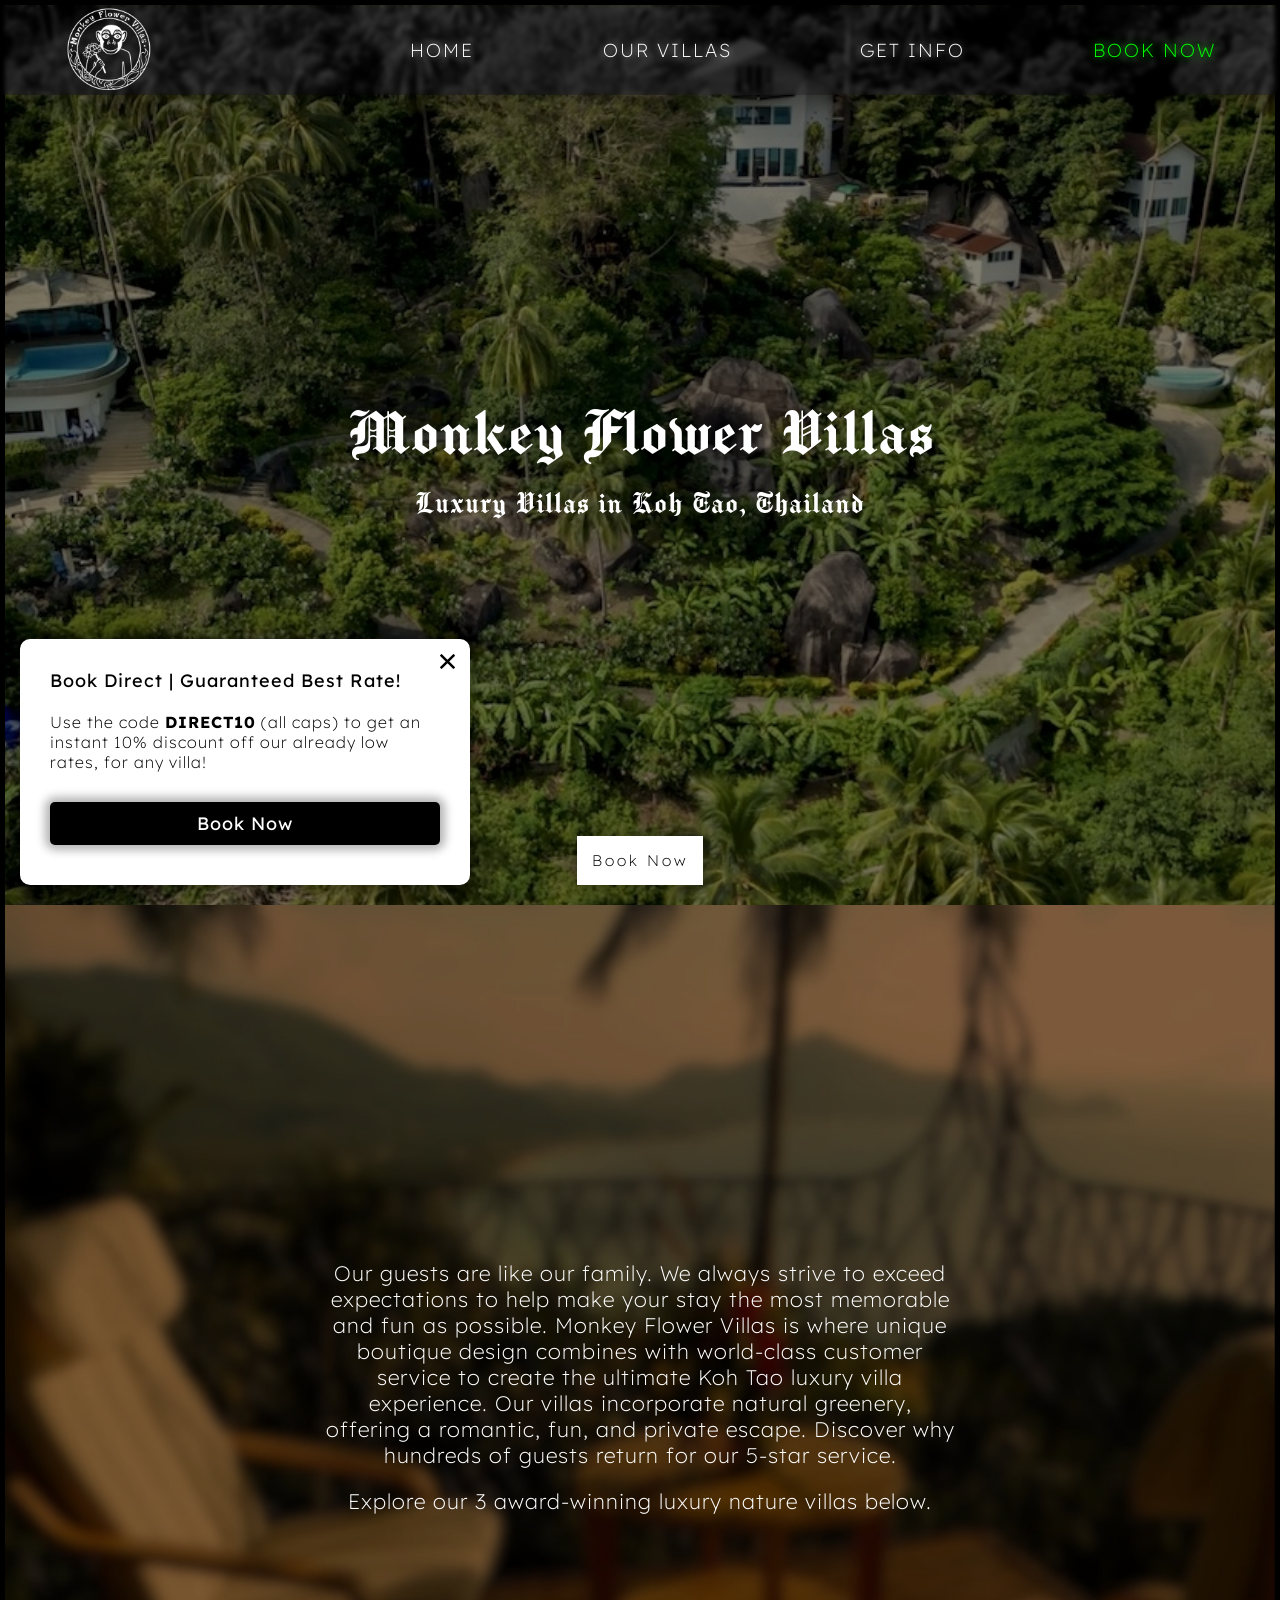
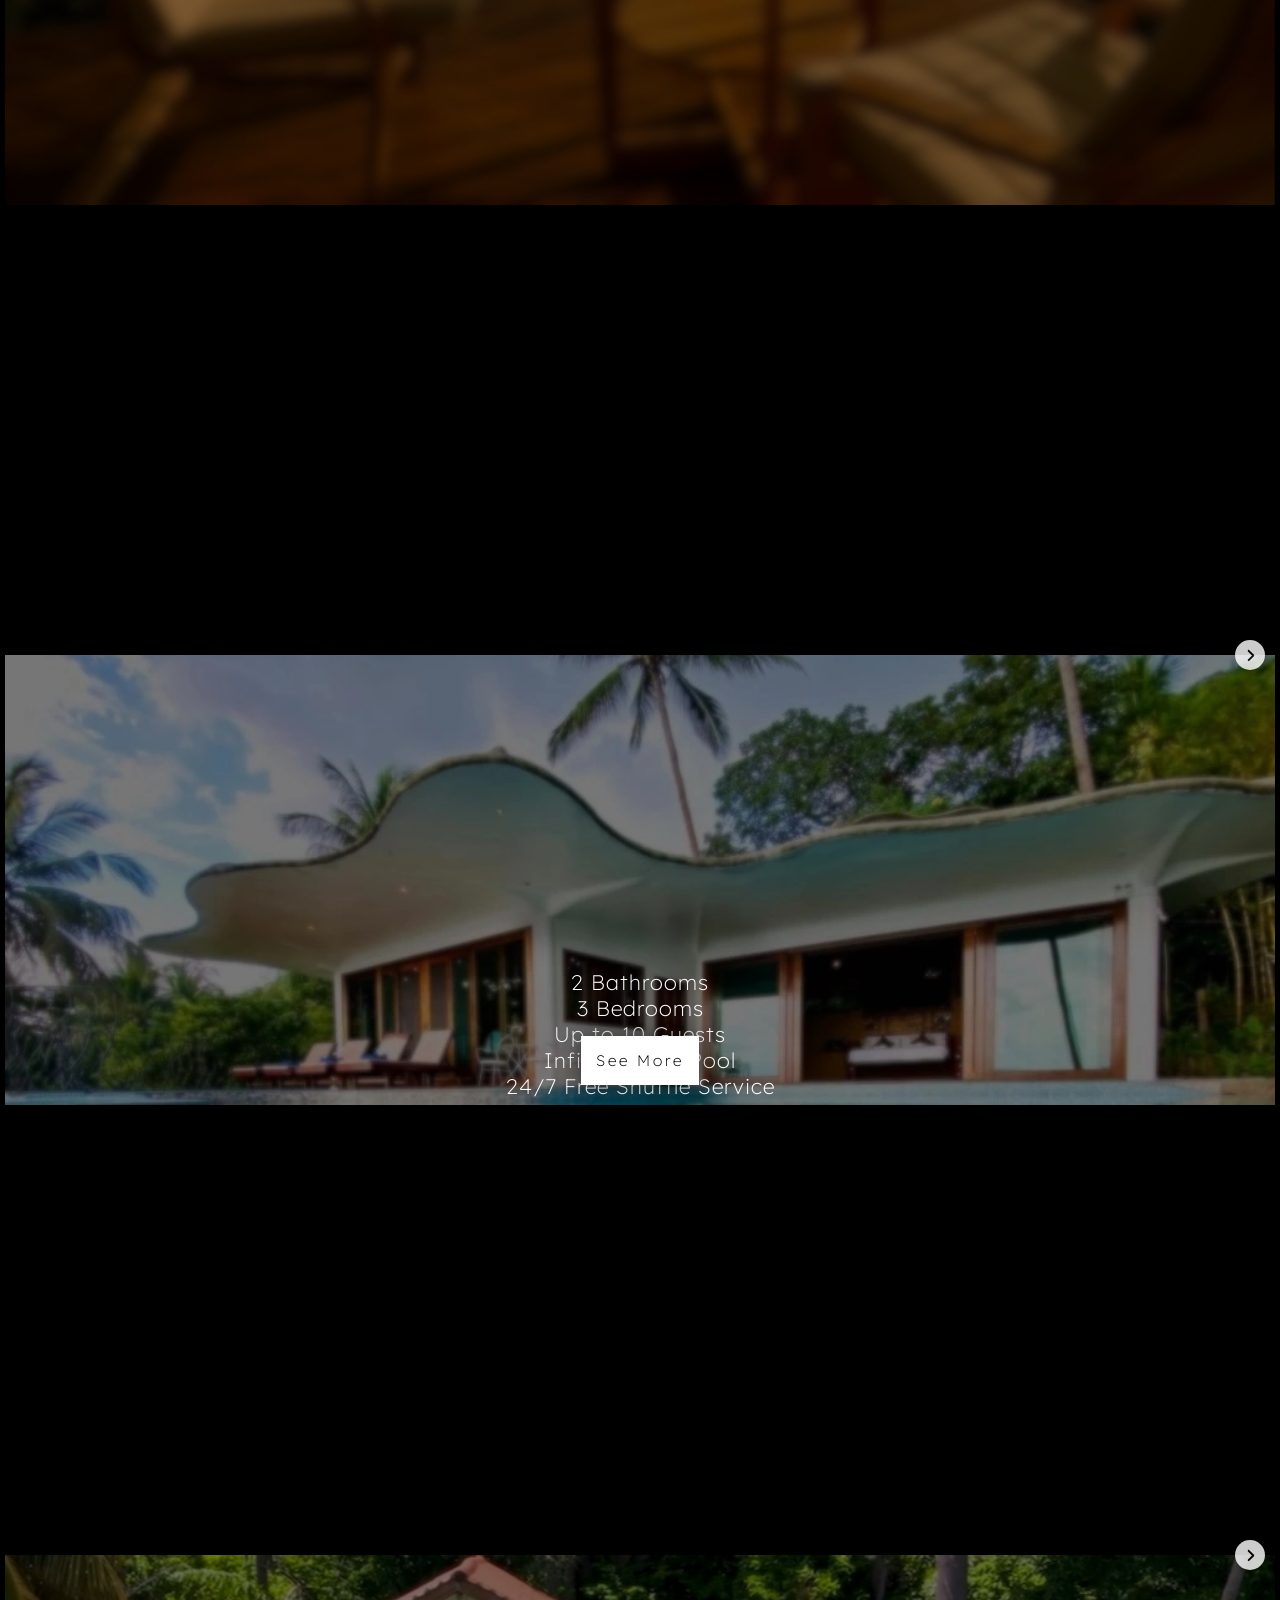
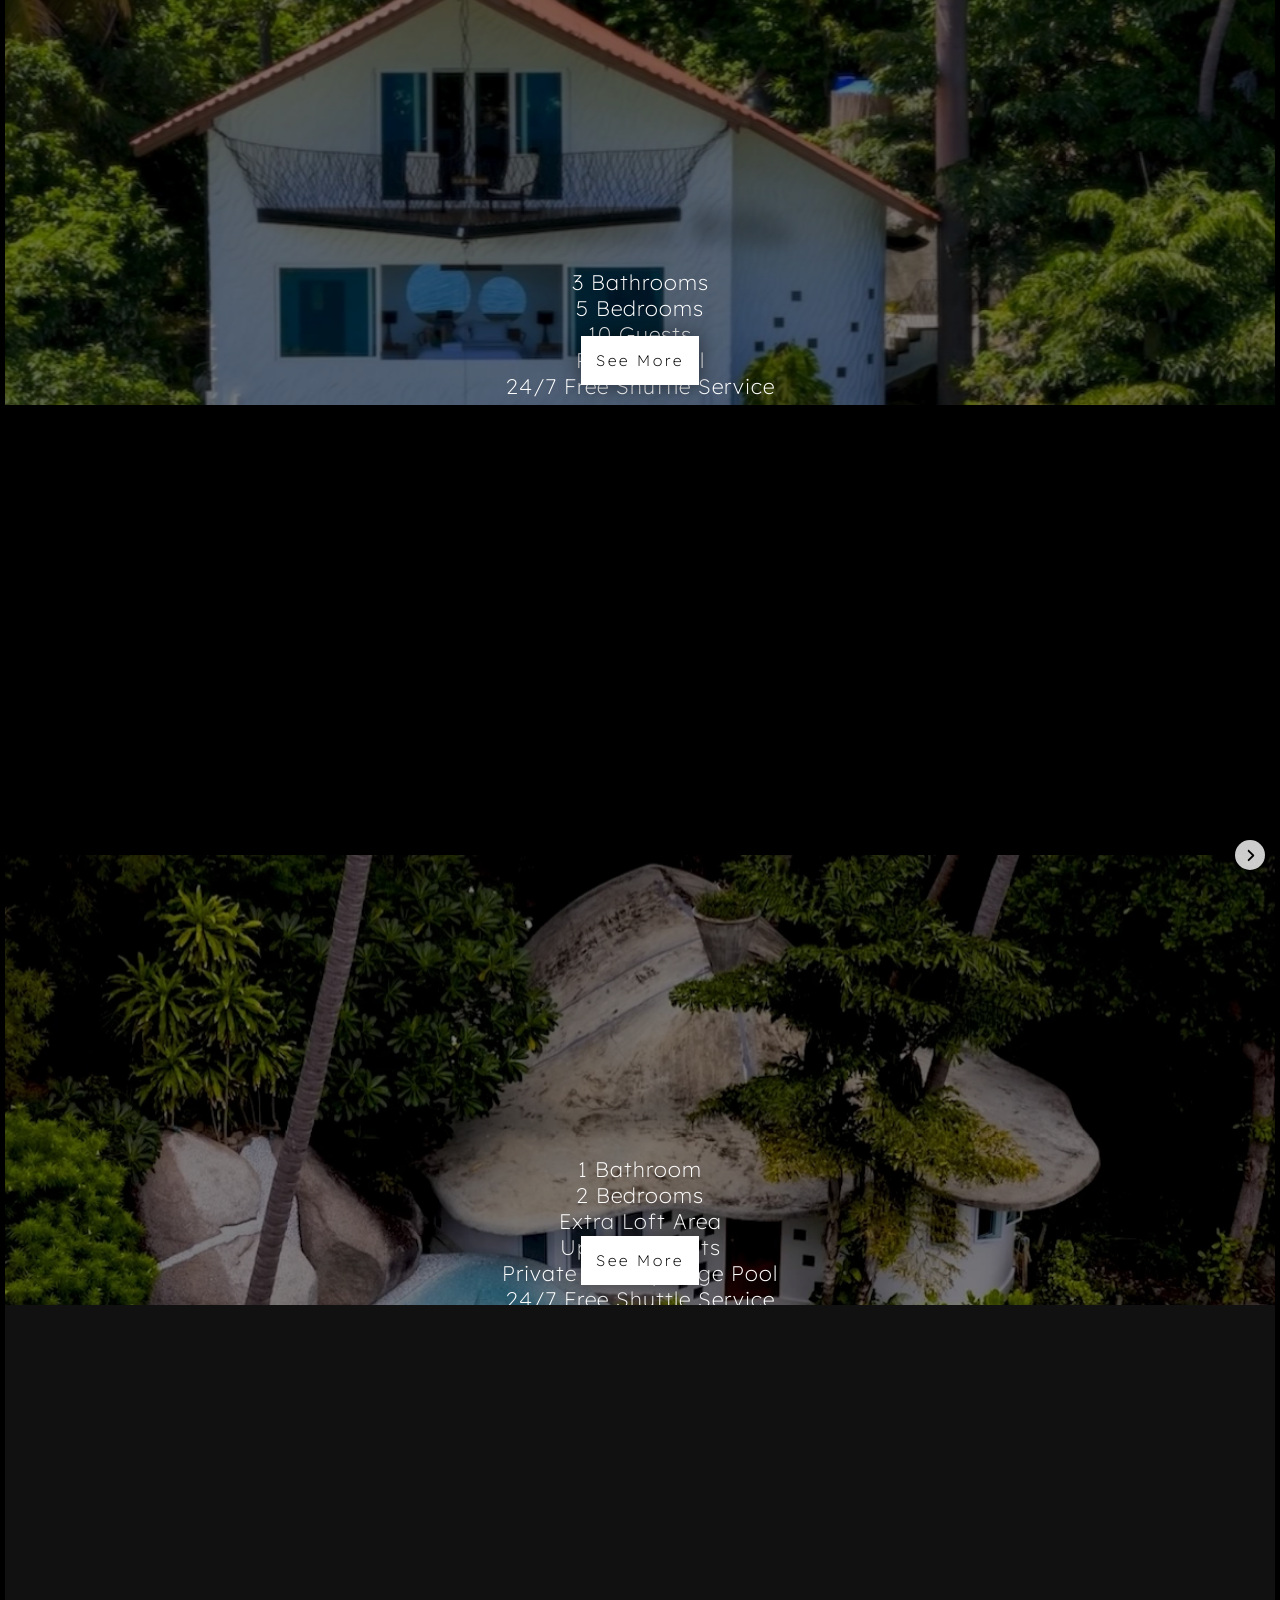
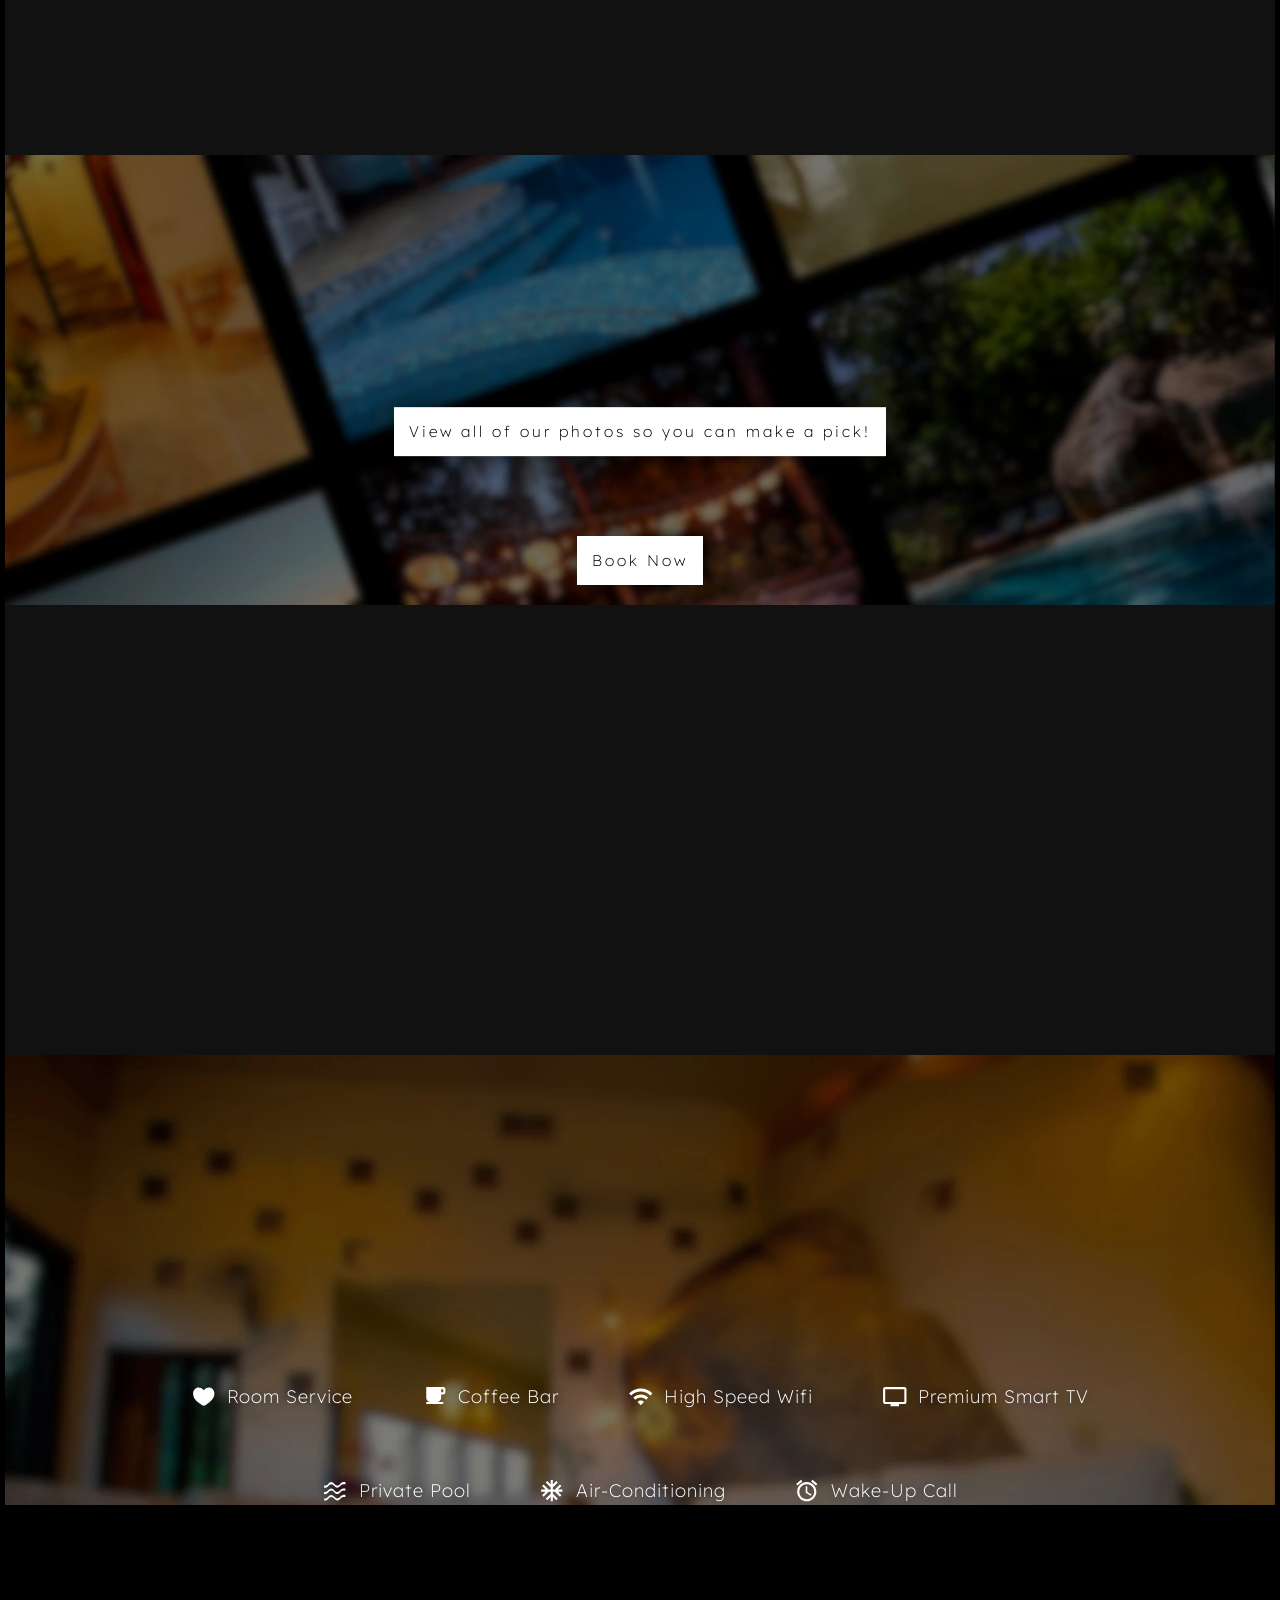
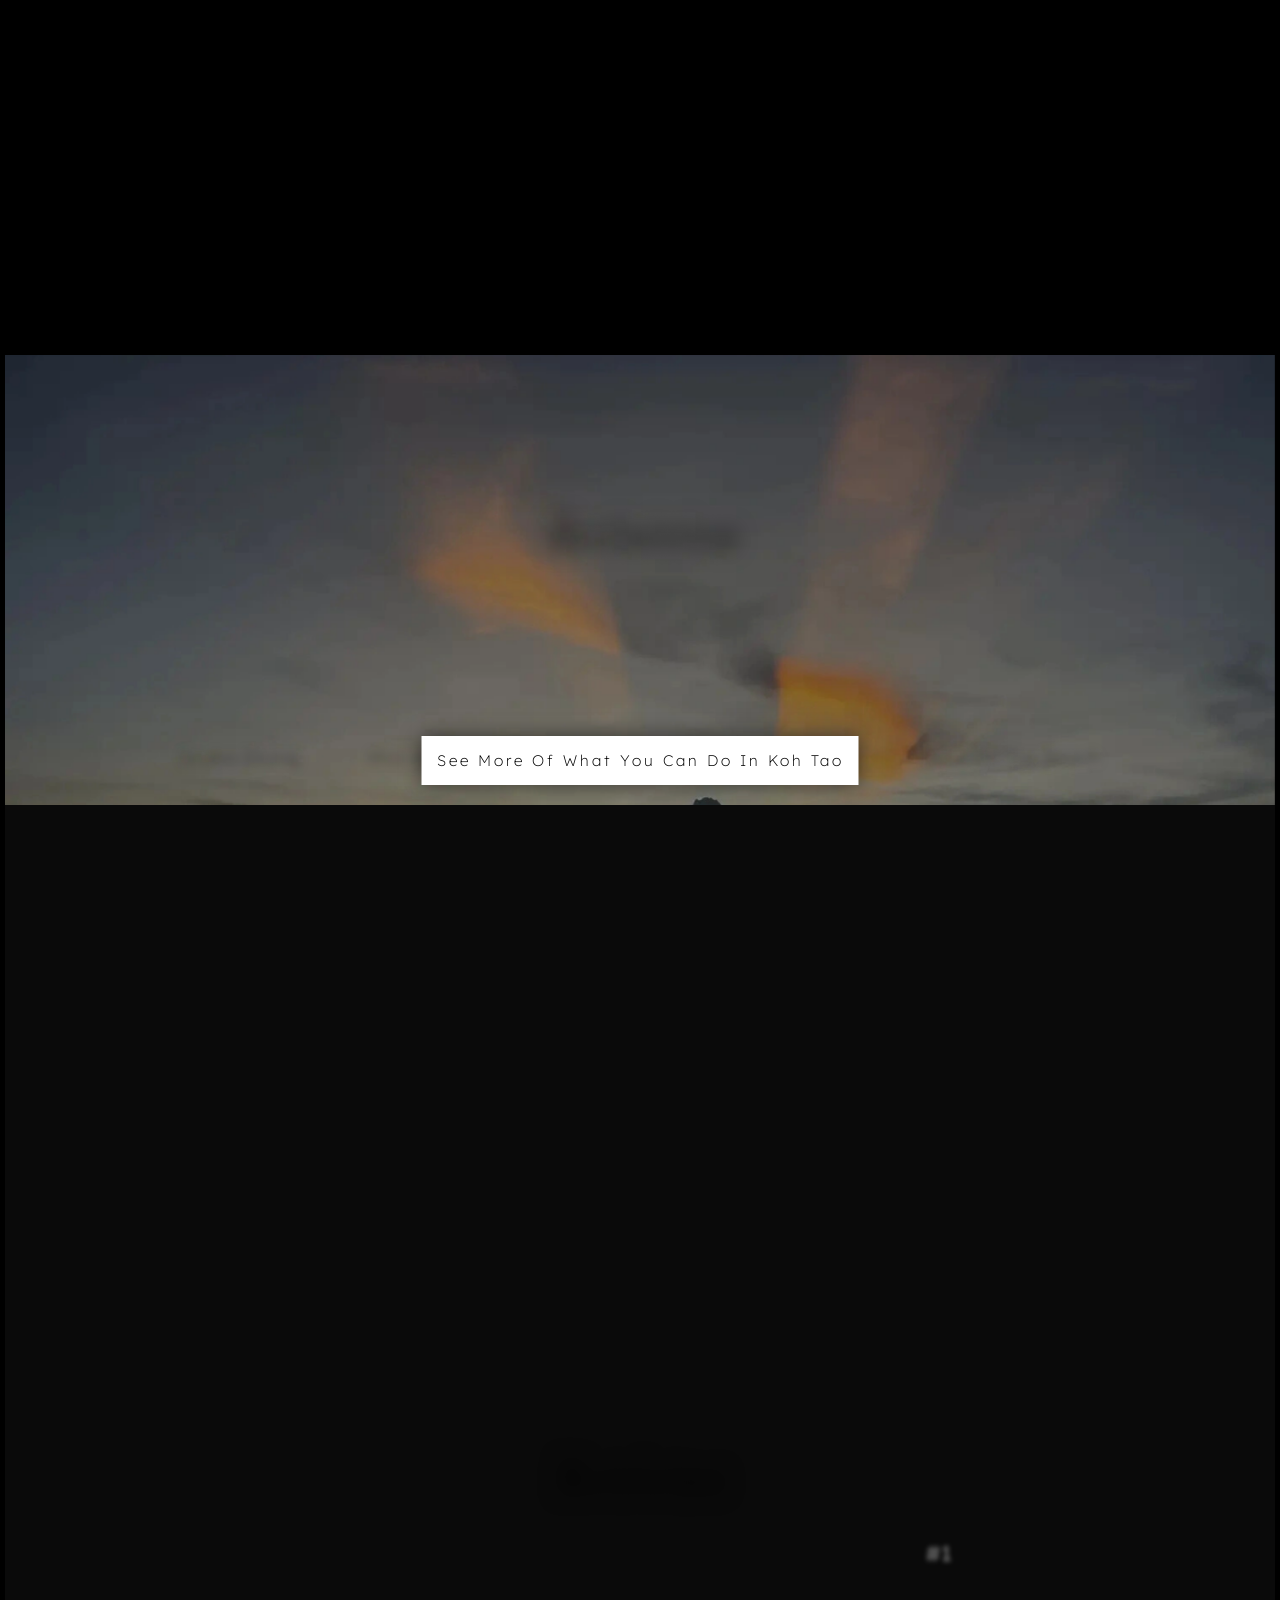
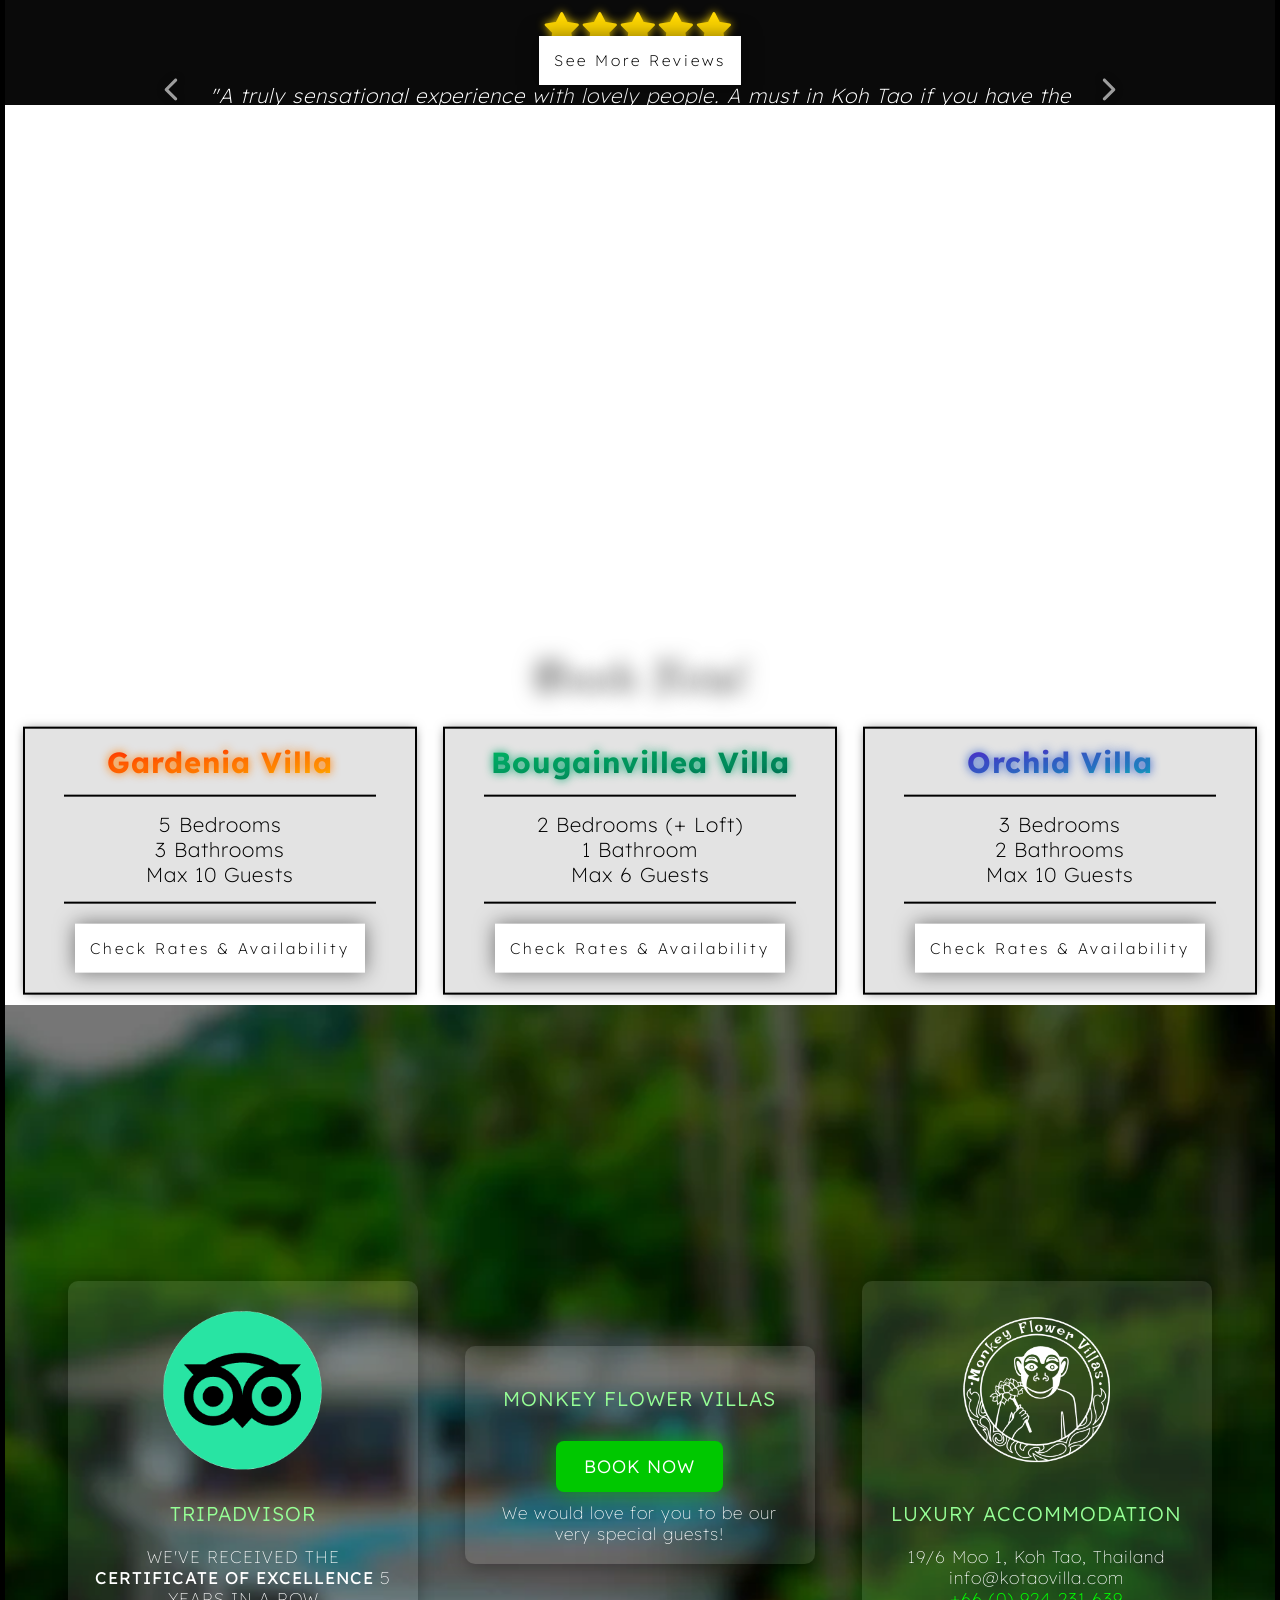
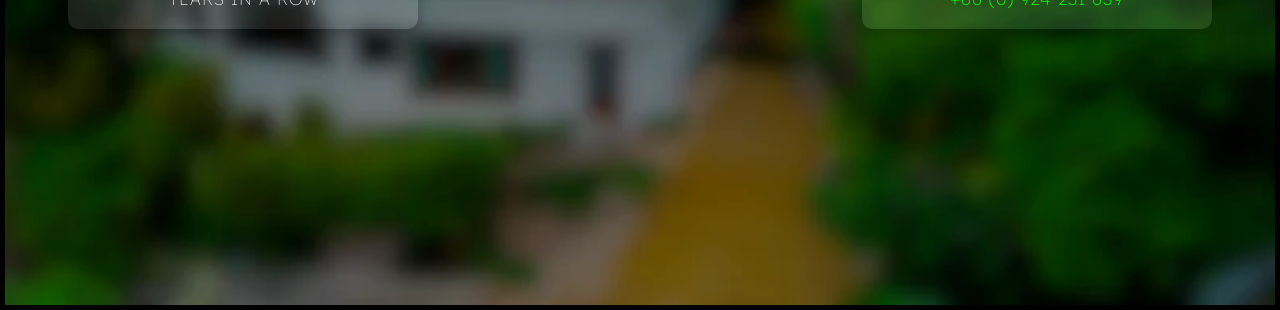
==== commit 504b5507: "Tweaked Photos" ====
--- a/index.html
+++ b/index.html
@@ -137,7 +137,7 @@
       <div class="popup-content">
         <p class="popup-header">Book Direct | Guaranteed Best Rate!</p>
         <p class="popup-description">
-          Use the code <b>MONKEY25</b> (all caps) to get an instant 25% discount off our already low rates, for any villa!
+          Use the code <b>DIRECT10</b> (all caps) to get an instant 10% discount off our already low rates, for any villa!
         </p>
         <a class="popup-button" href="/booking.html">Book Now</a>
         <img class="popup-exit" id="popupClose" src="media/svgs/cross.svg" alt="Close Popup Button">
--- a/styles/style.css
+++ b/styles/style.css
@@ -43,6 +43,7 @@
   --z-nav: 1000;
   --z-overlay: 1001;
   --z-modal: 1002;
+  --z-max: 1003;
 
   
   --villa-padding: calc(2vw + 15px);
@@ -352,7 +353,7 @@
 
 button.hamburger-menu,
 button.exit-menu {
-  z-index: var(--z-modal);
+  z-index: var(--z-max);
   padding: 20px;
   background: none;
   border: none;
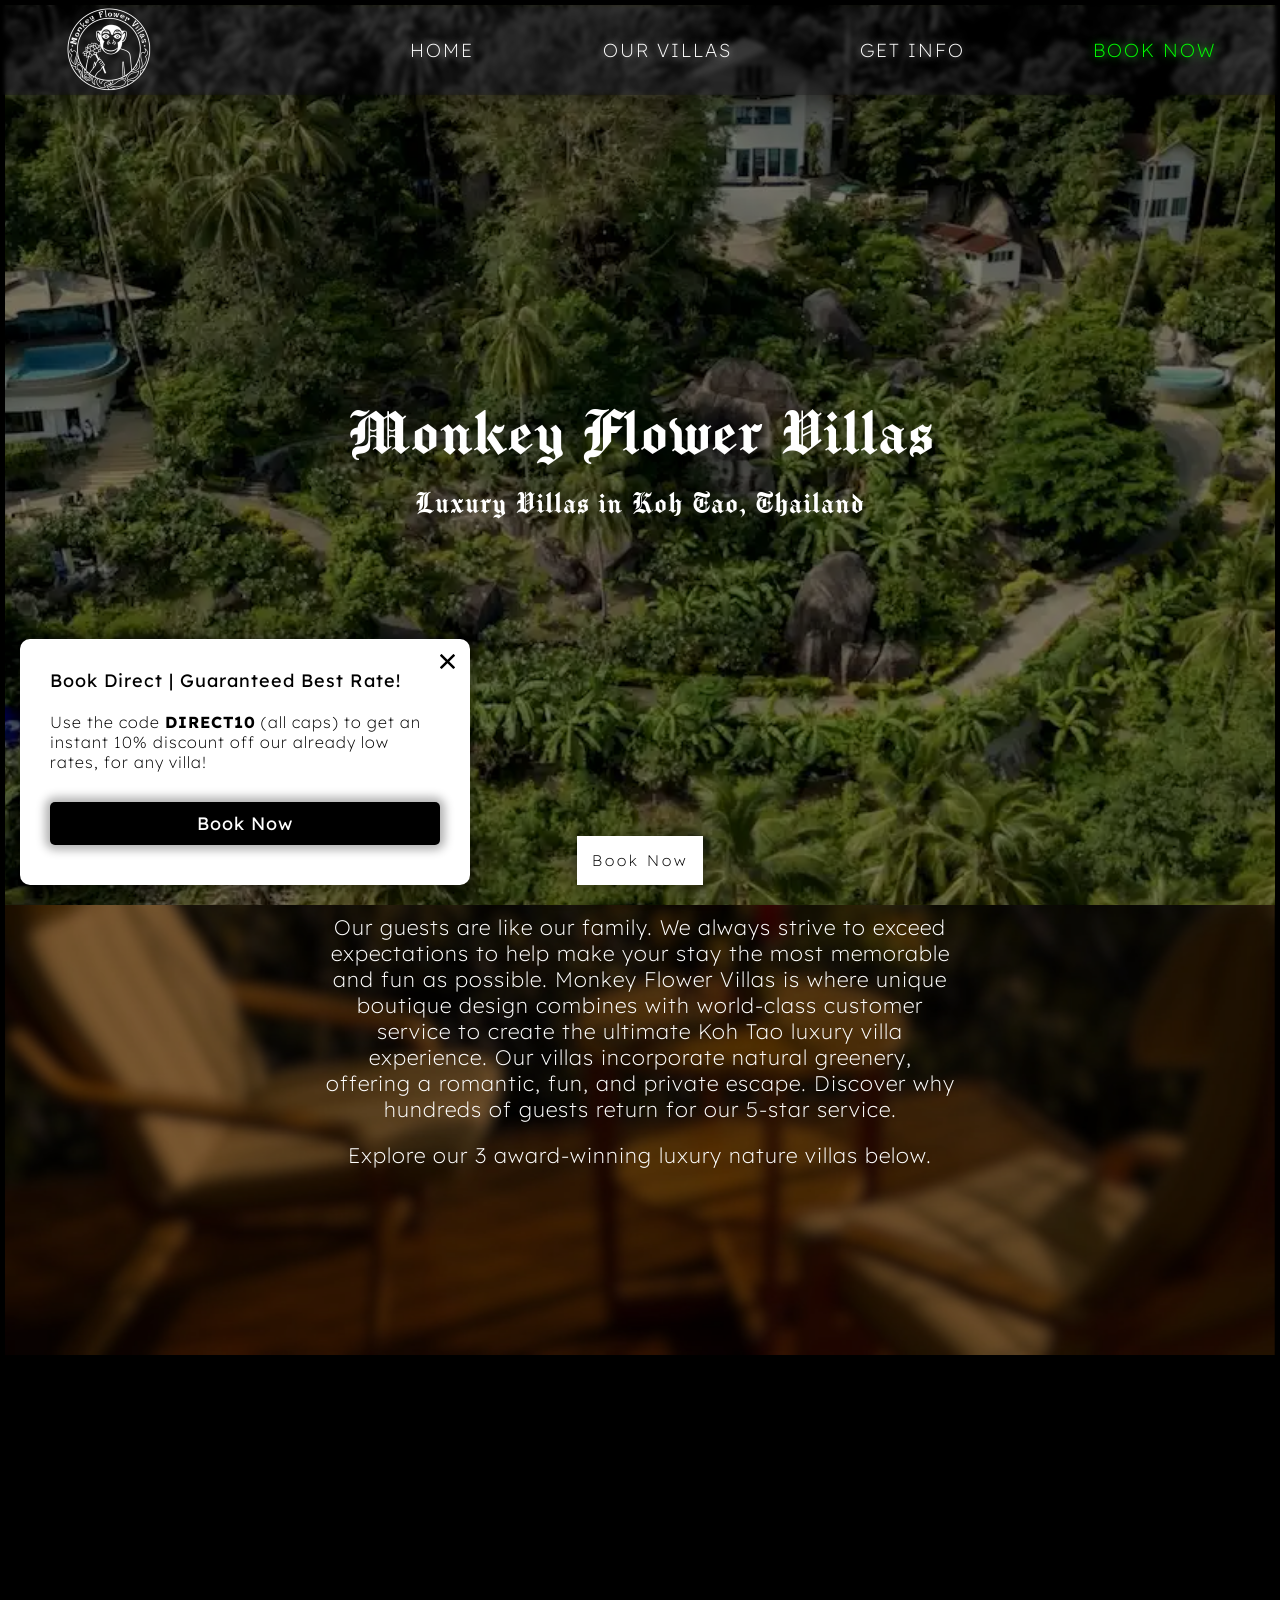
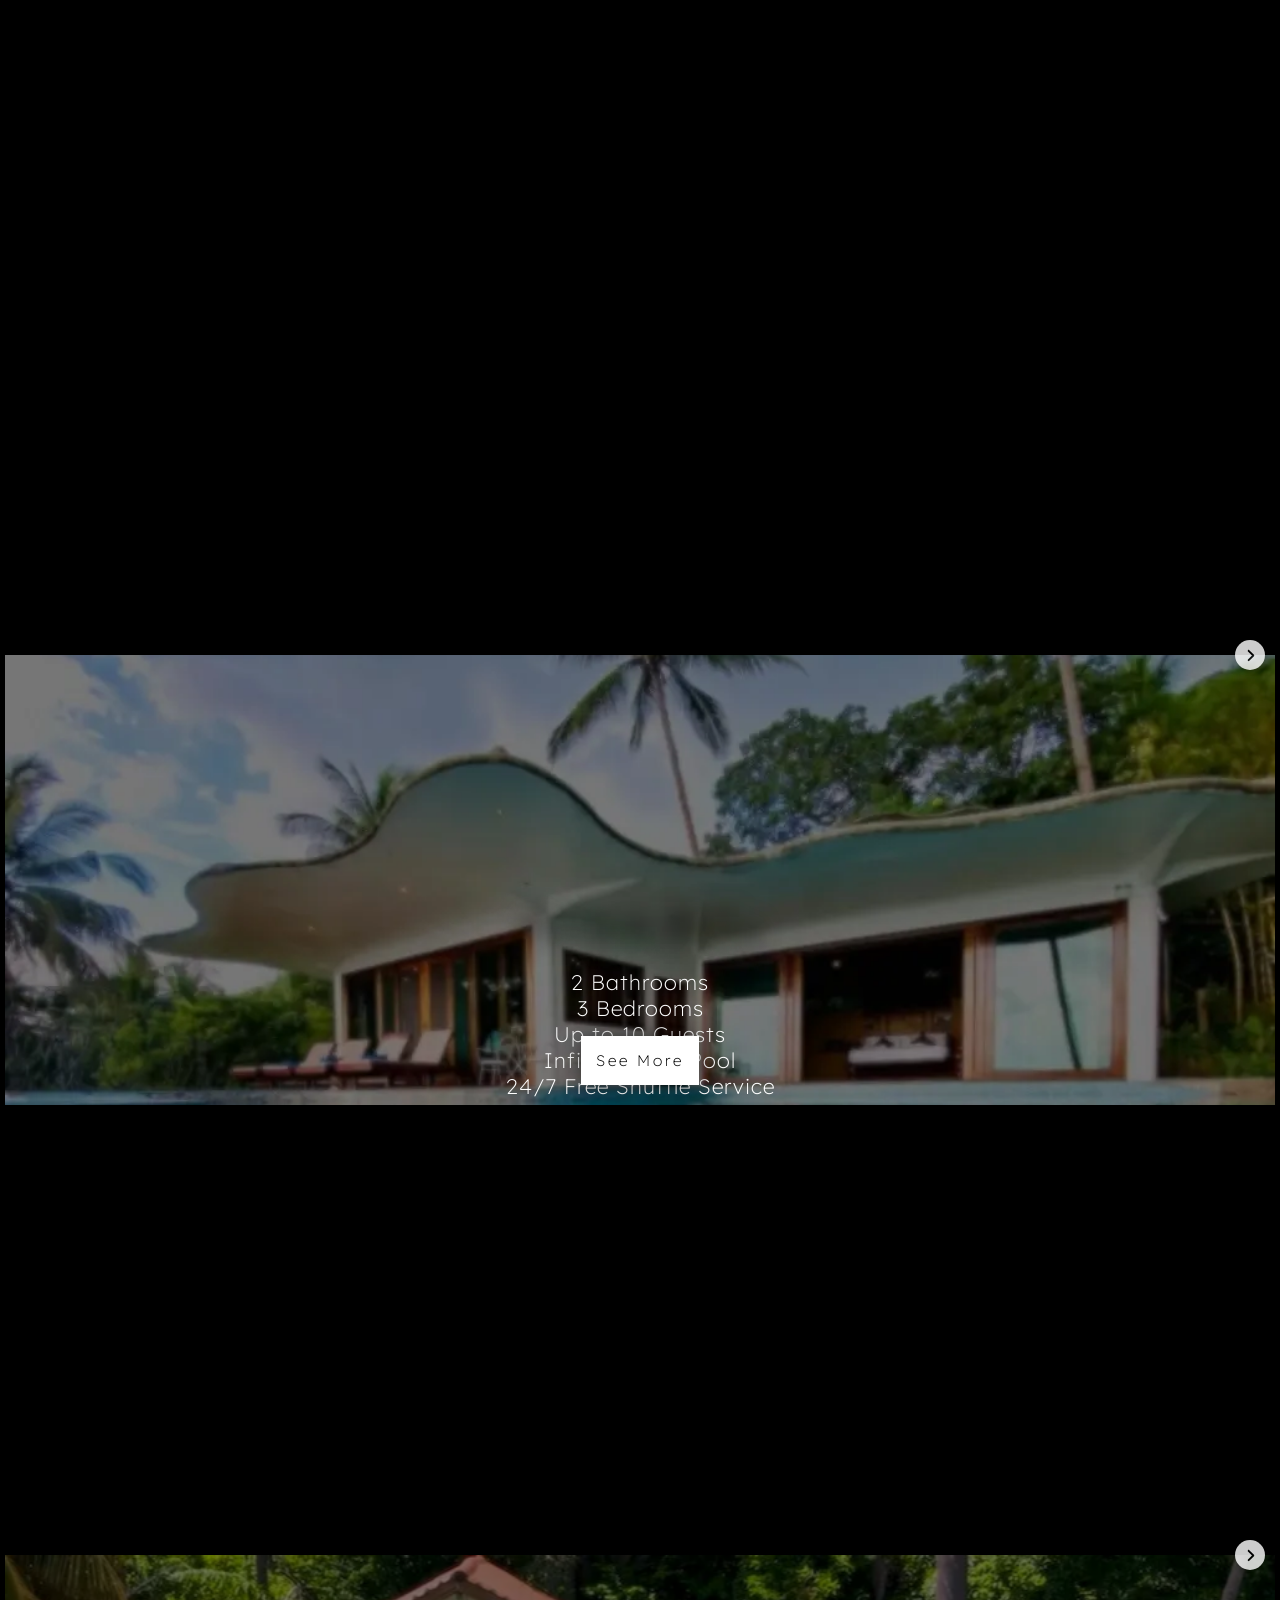
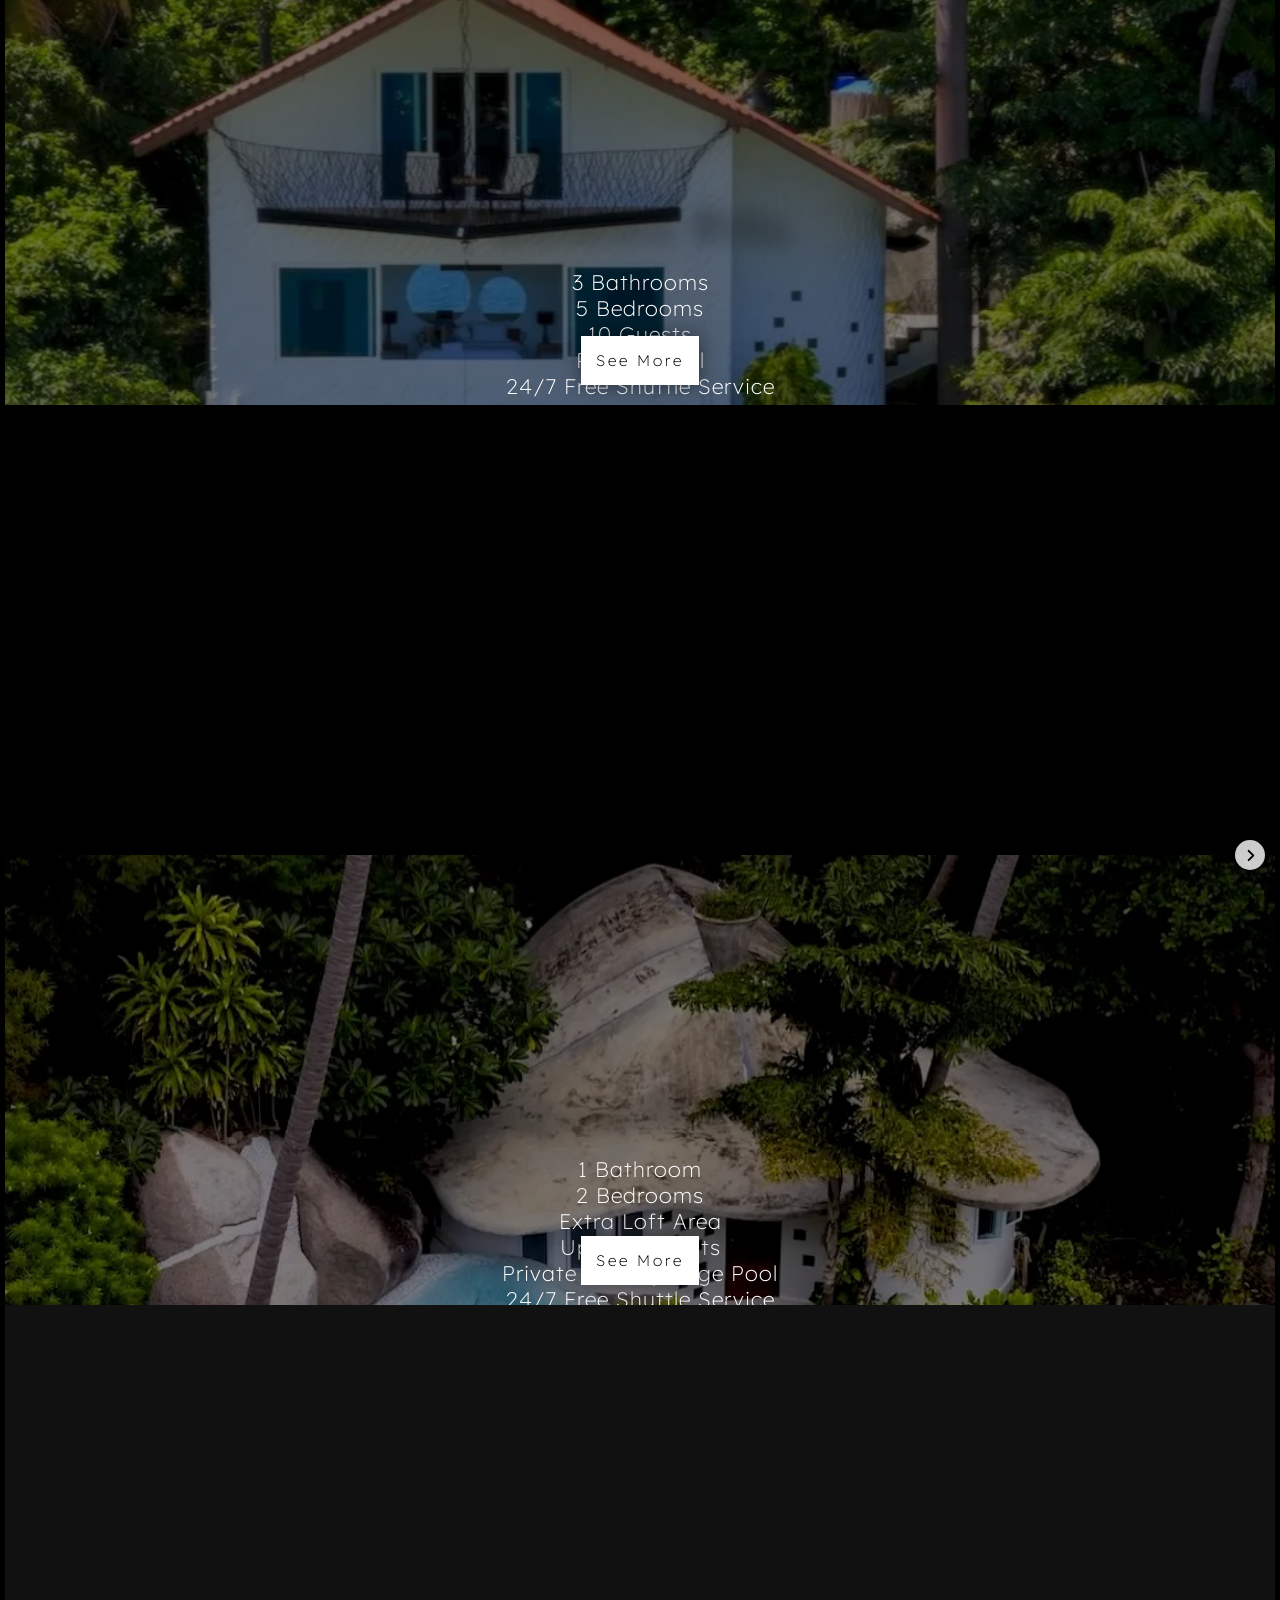
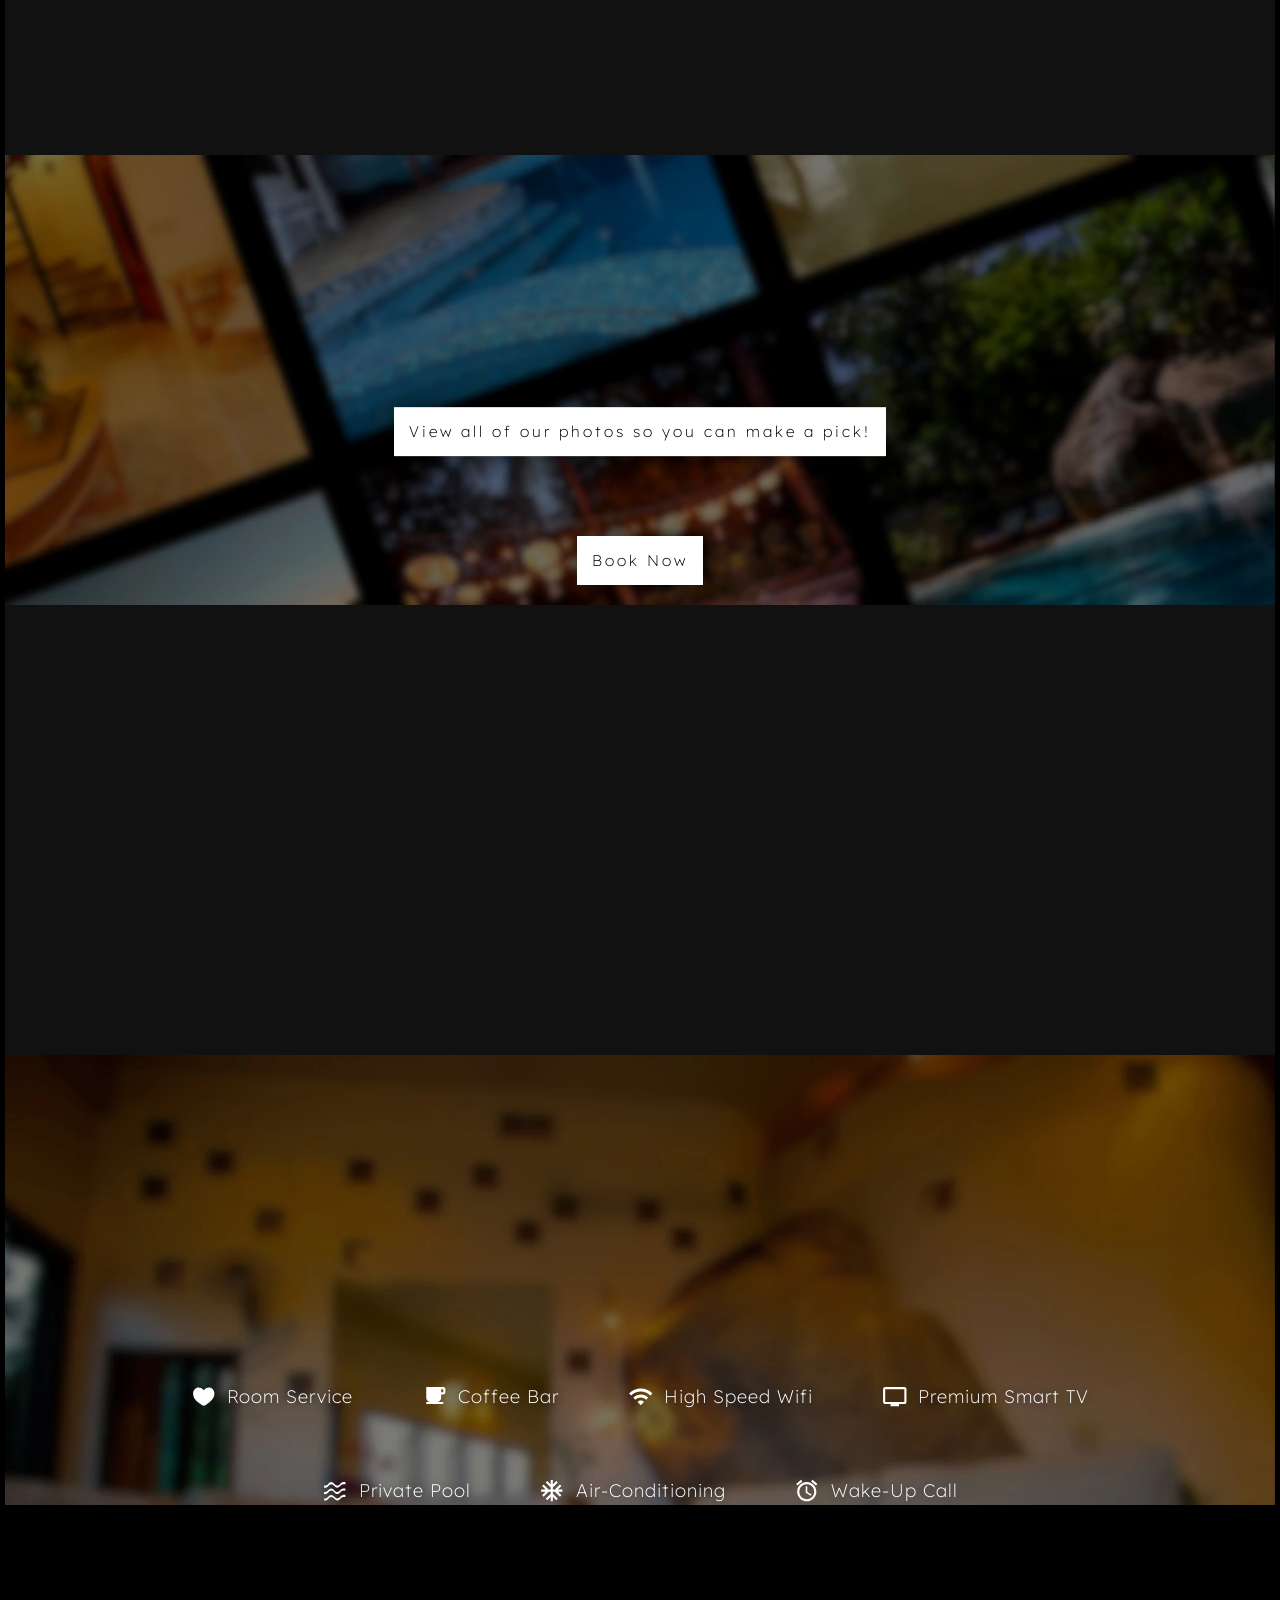
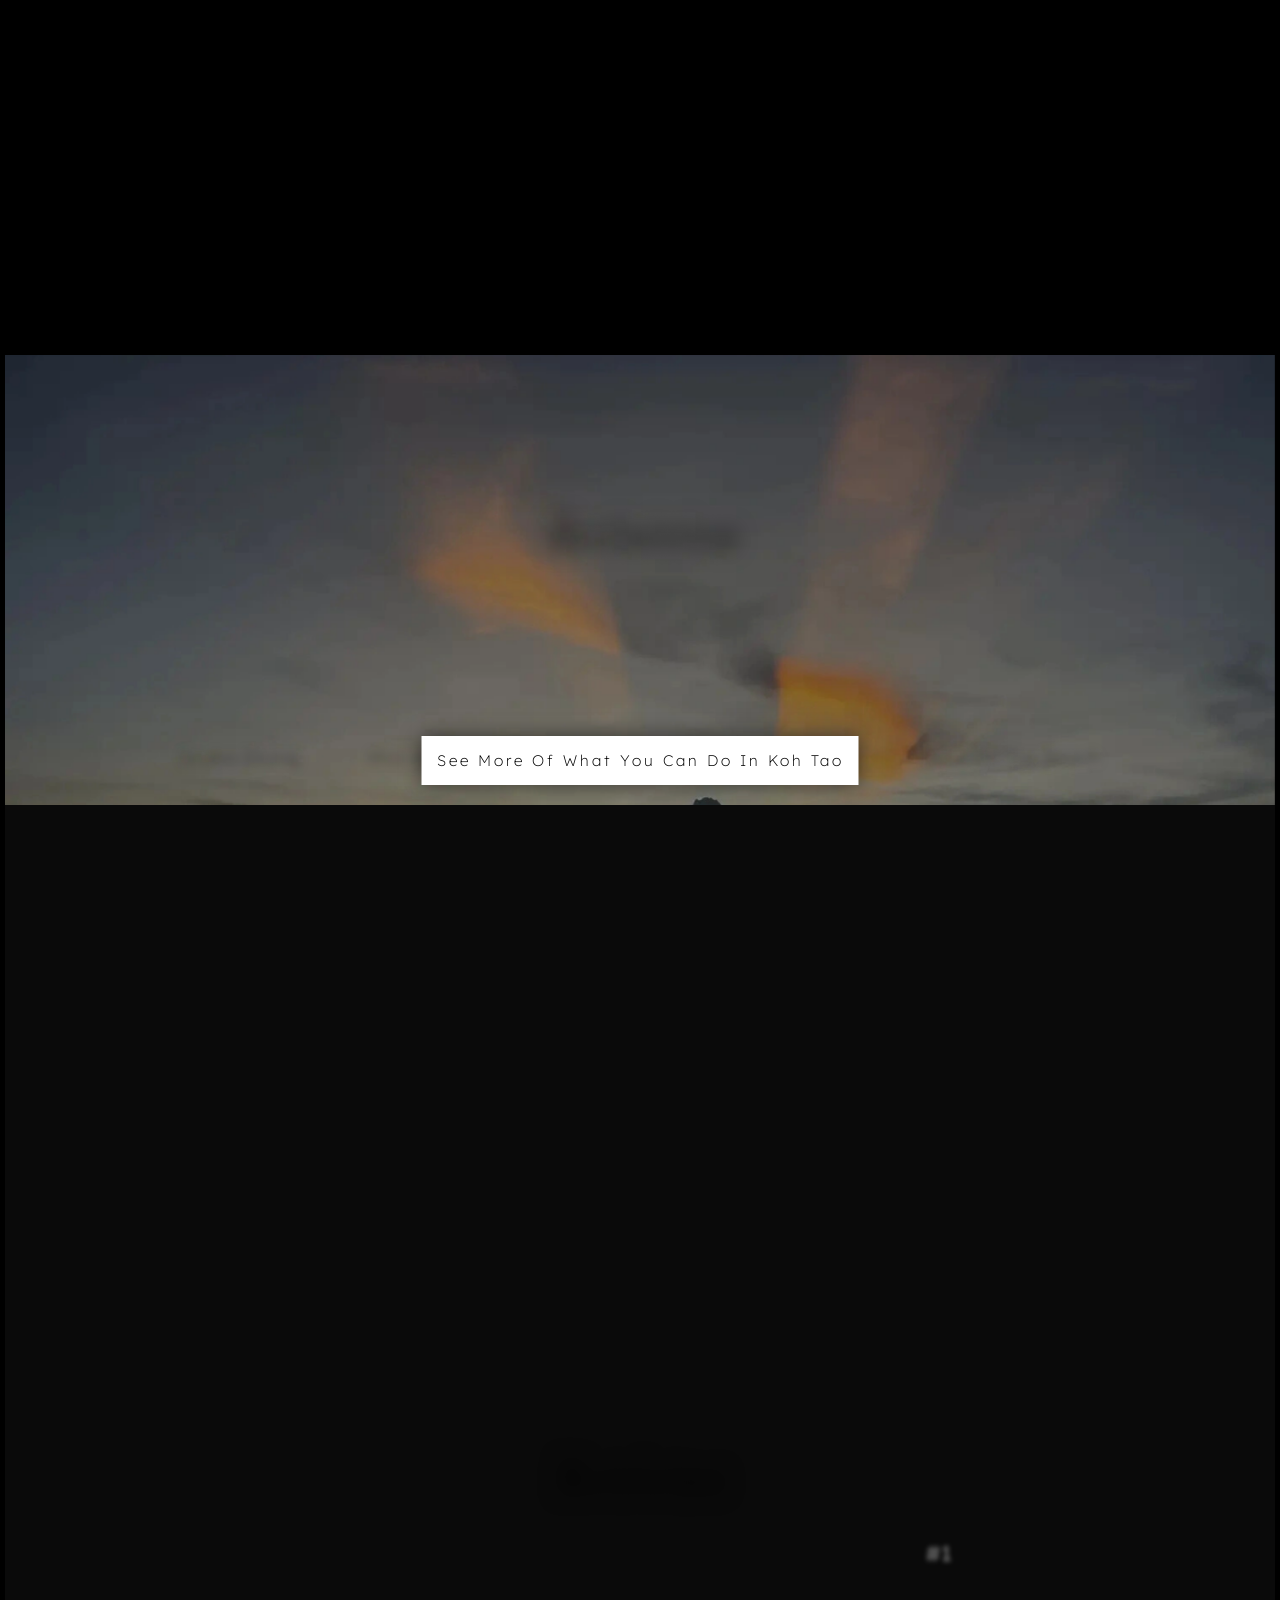
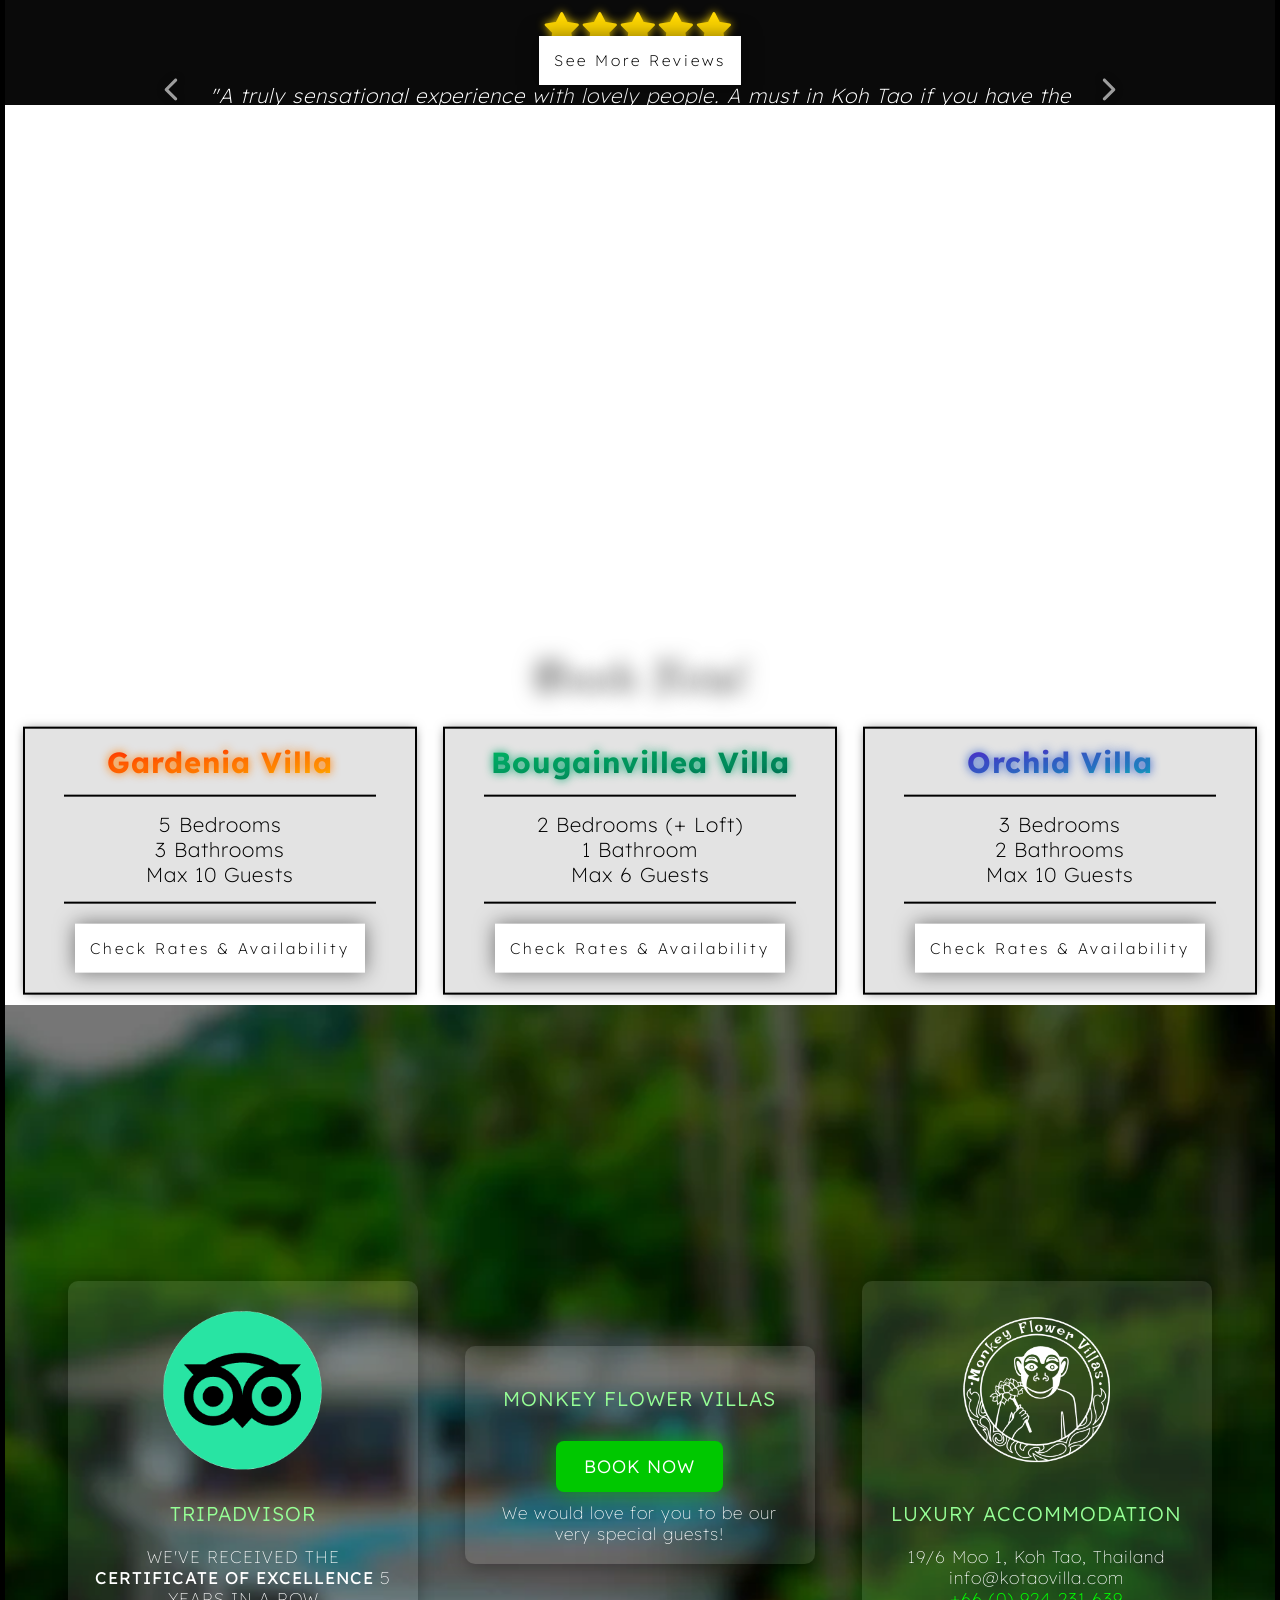
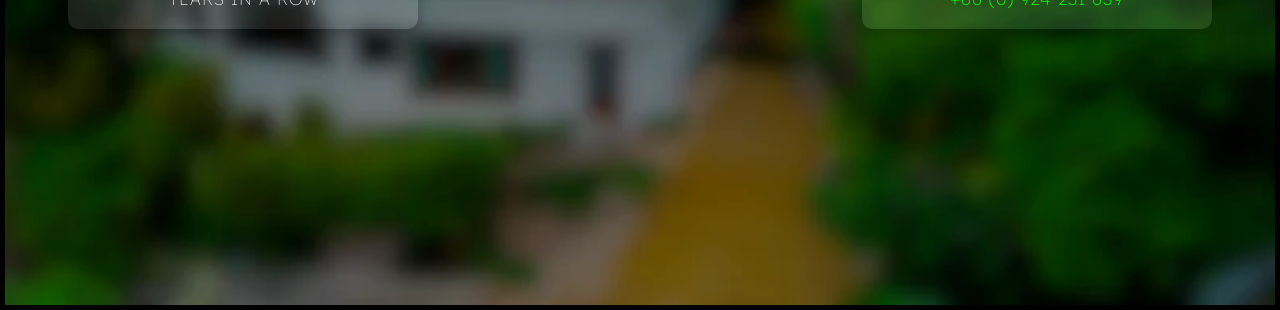
==== commit dd793802: "lighthouse fixes" ====
--- a/index.html
+++ b/index.html
@@ -25,7 +25,8 @@
   <meta property="twitter:image" content="https://kotaovilla.com/media/images/scenery/entire-luxury-resort-drone-shot.webp" />
   
   
-  <link rel="stylesheet" href="/styles/style.css">
+  <link rel="preload" href="/styles/style.css" as="style" onload="this.onload=null;this.rel='stylesheet'">
+  <noscript><link rel="stylesheet" href="/styles/style.css"></noscript>
 
   
   <script type="application/ld+json">
@@ -414,7 +415,7 @@
               </button>
 
               <div class="star-rating">
-                <img src="/media/svgs/five-stars.svg" alt="5 Star Ratings">
+                <img width="200" height="40" src="/media/svgs/five-stars.svg" alt="5 Star Ratings">
               </div>
 
               <div class="slide-review-container">
--- a/styles/style.css
+++ b/styles/style.css
@@ -6,6 +6,7 @@
   src: url('/media/fonts/Lexend/Lexend-VariableFont_wght.ttf') format('truetype');
   font-weight: 100 900;
   font-style: normal;
+  font-display: swap;
 }
 
 @font-face {
@@ -13,6 +14,7 @@
   src: url('/media/fonts/Manufacturing_Consent/ManufacturingConsent-Regular.ttf') format('truetype');
   font-weight: 400;
   font-style: normal;
+  font-display: swap;
 }
 
 :root {
@@ -480,7 +482,7 @@
 
 .slide.textured,
 .long-slide.textured {
-  background-image: url(/media/images/textures/fabric.png);
+  background-image: url(/media/images/textures/fabric.webp);
   background-attachment: fixed;
 }
 
--- a/styles/style.css
+++ b/styles/style.css
@@ -6,6 +6,7 @@
   src: url('/media/fonts/Lexend/Lexend-VariableFont_wght.ttf') format('truetype');
   font-weight: 100 900;
   font-style: normal;
+  font-display: swap;
 }
 
 @font-face {
@@ -13,6 +14,7 @@
   src: url('/media/fonts/Manufacturing_Consent/ManufacturingConsent-Regular.ttf') format('truetype');
   font-weight: 400;
   font-style: normal;
+  font-display: swap;
 }
 
 :root {
@@ -480,7 +482,7 @@
 
 .slide.textured,
 .long-slide.textured {
-  background-image: url(/media/images/textures/fabric.png);
+  background-image: url(/media/images/textures/fabric.webp);
   background-attachment: fixed;
 }
 
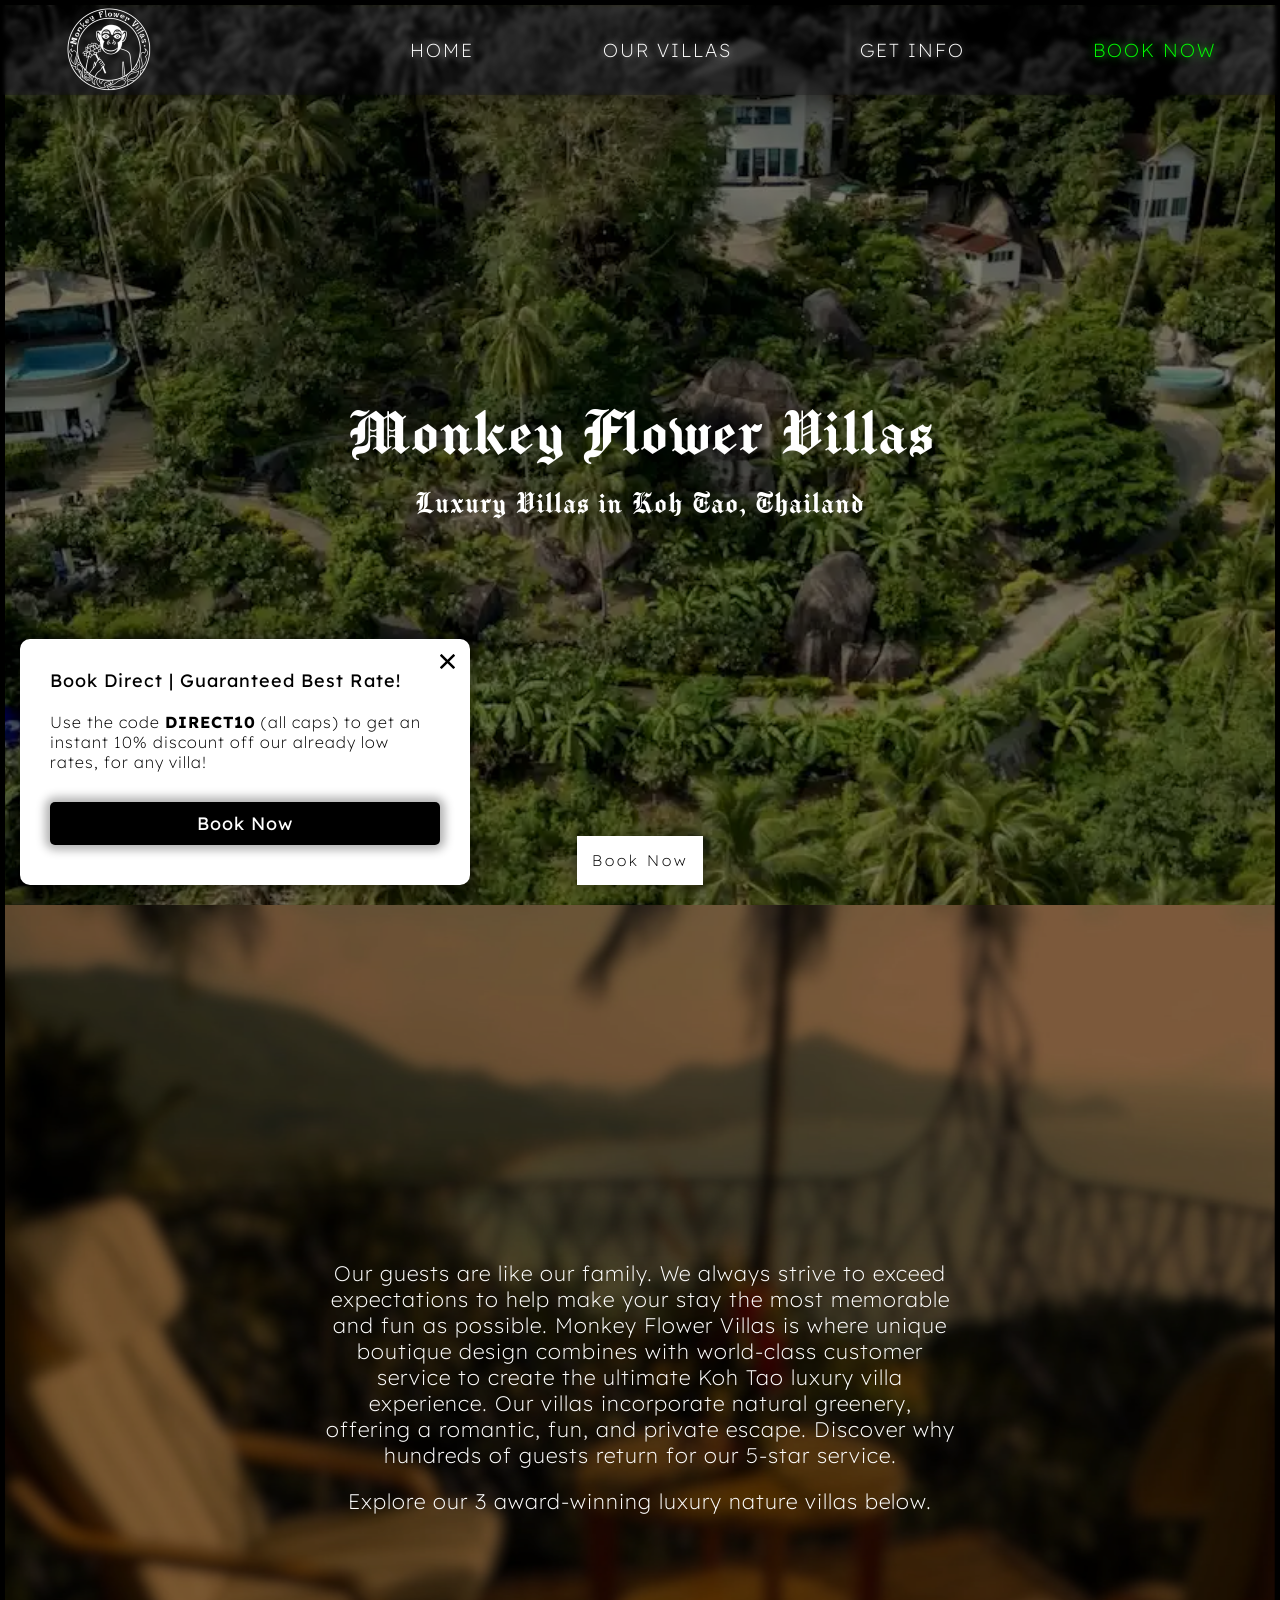
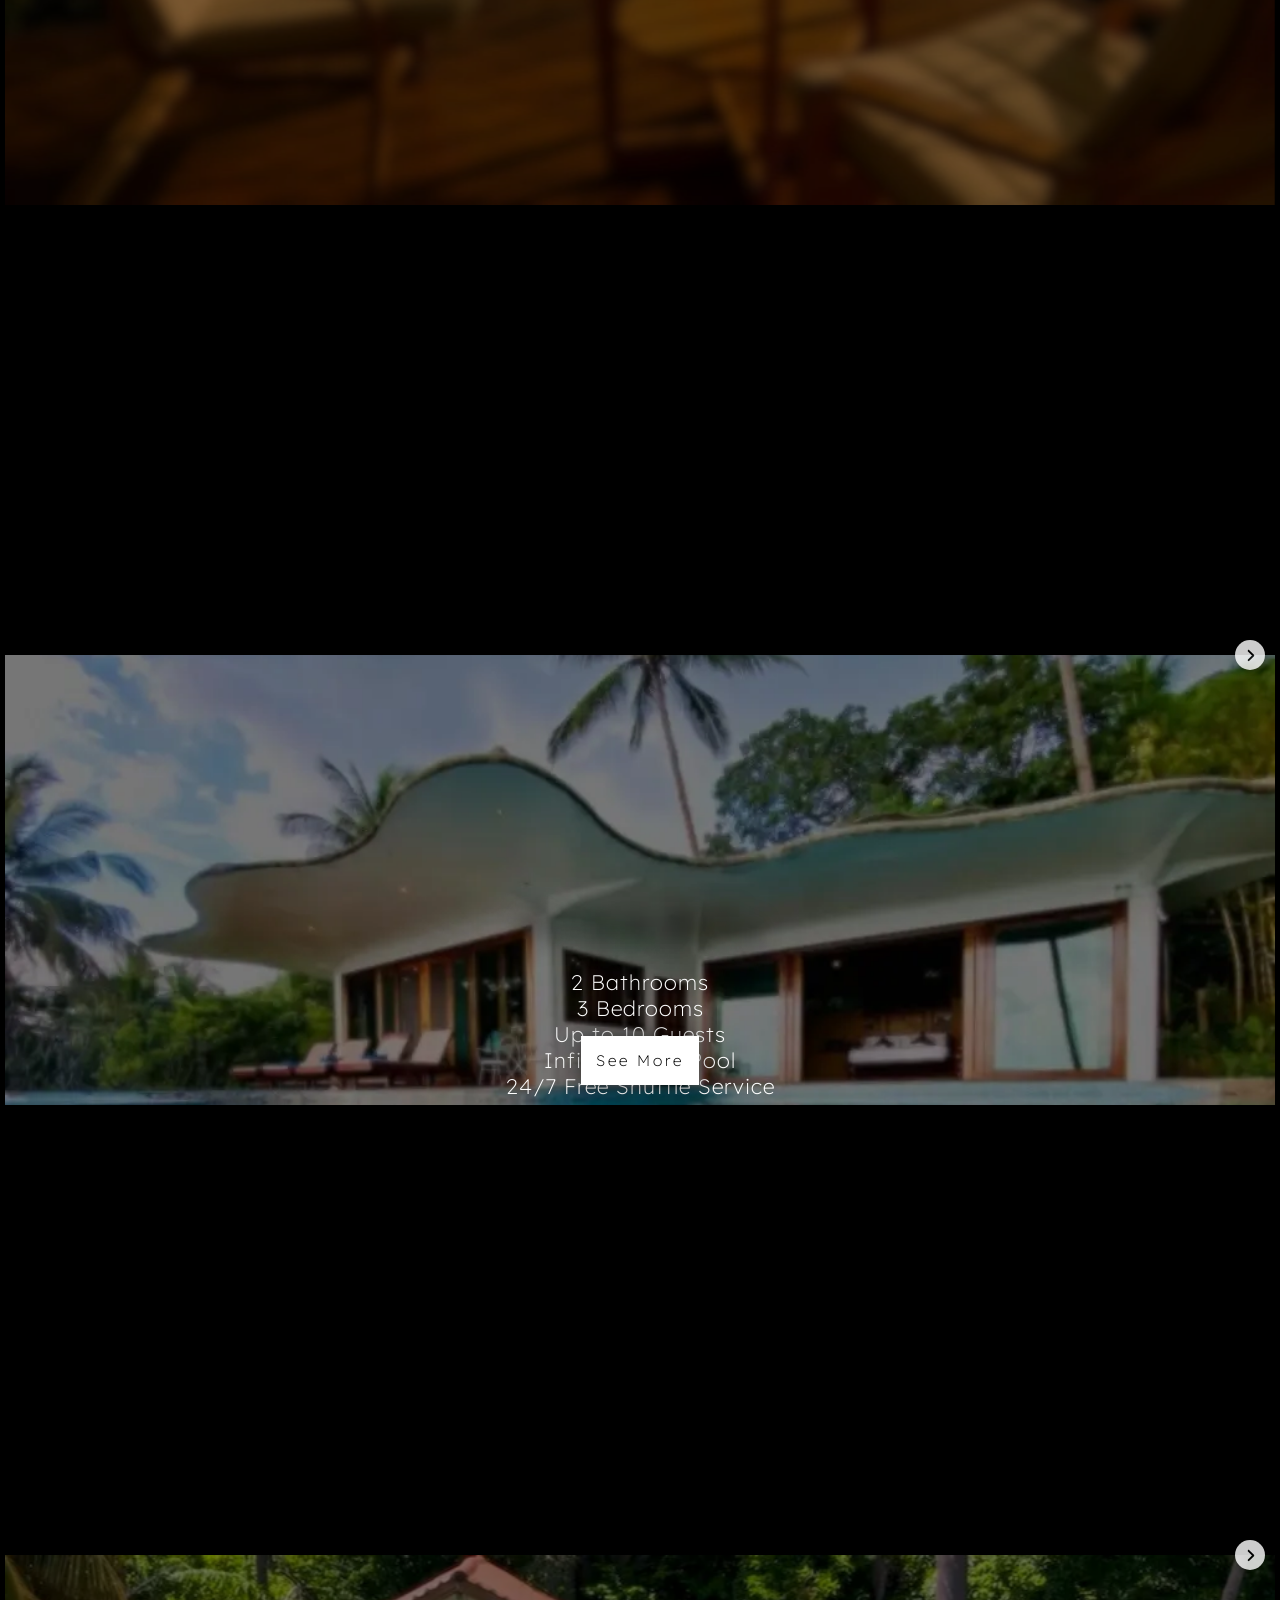
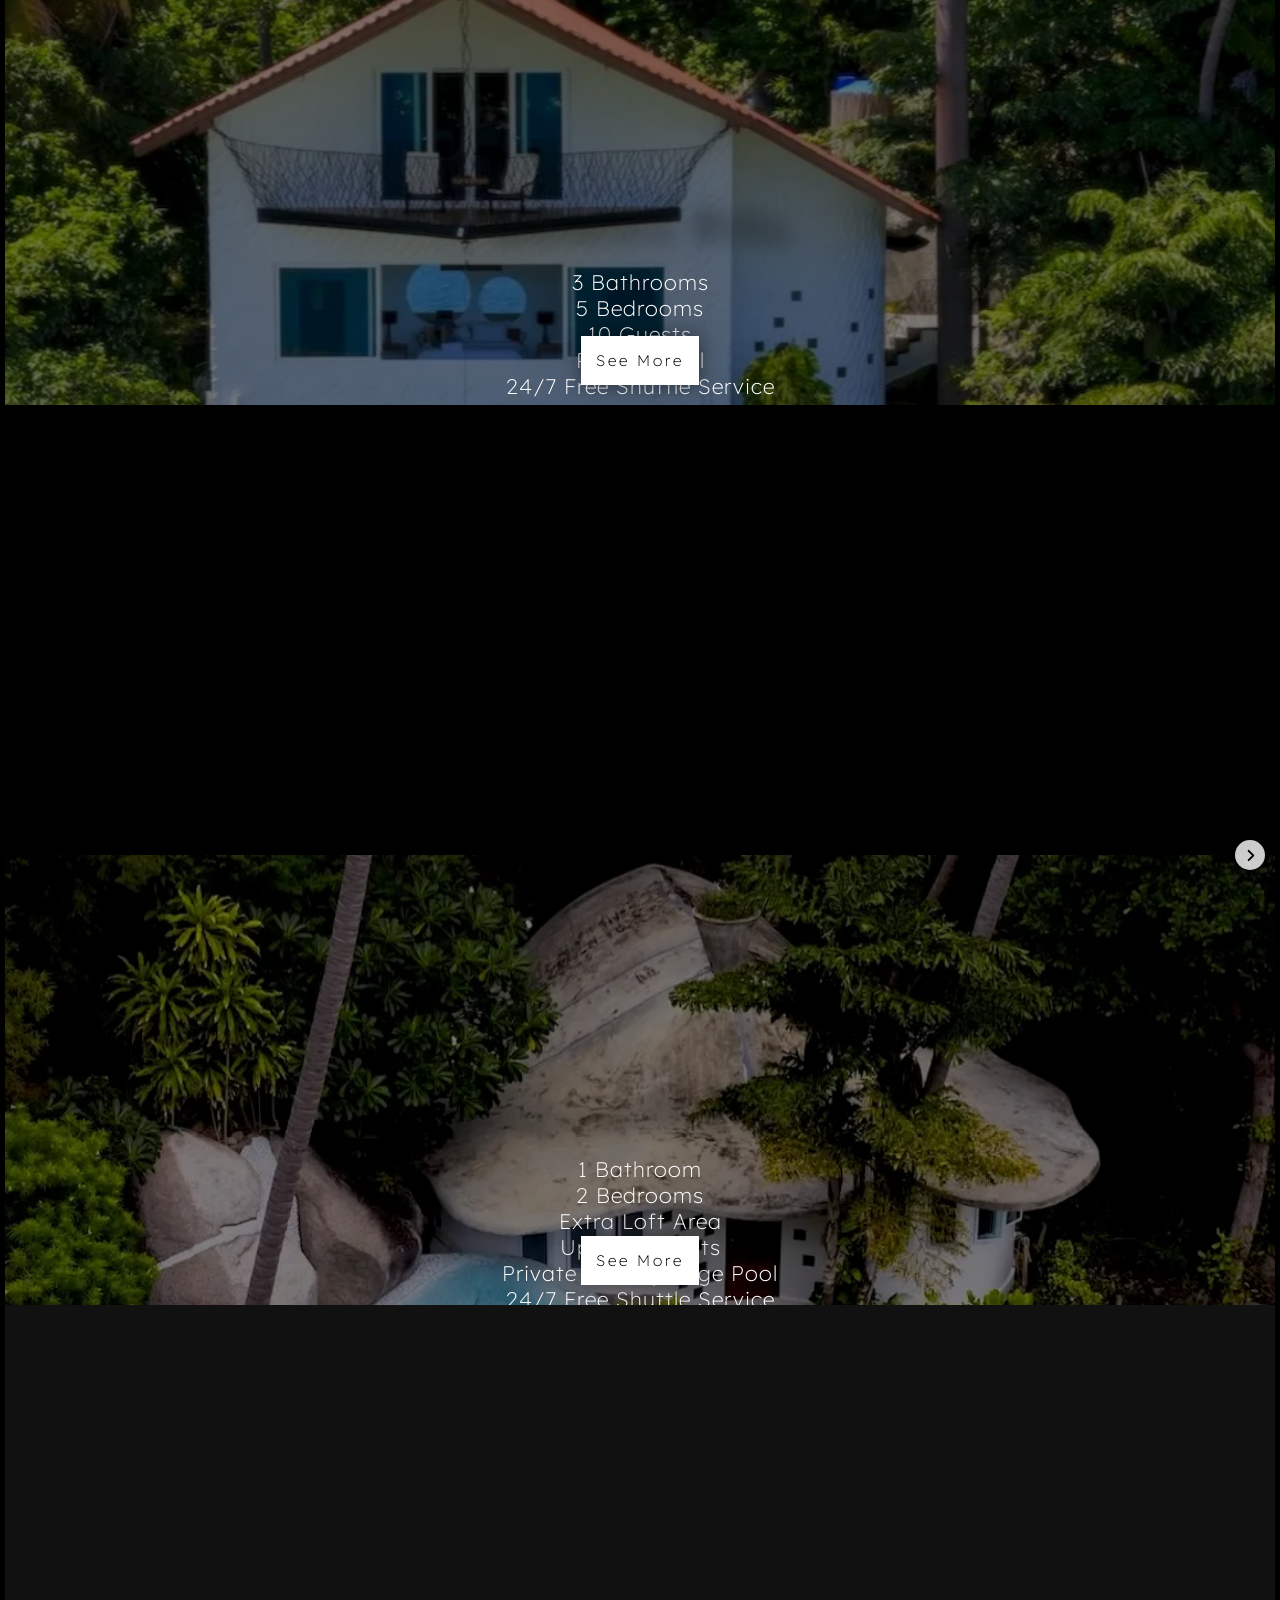
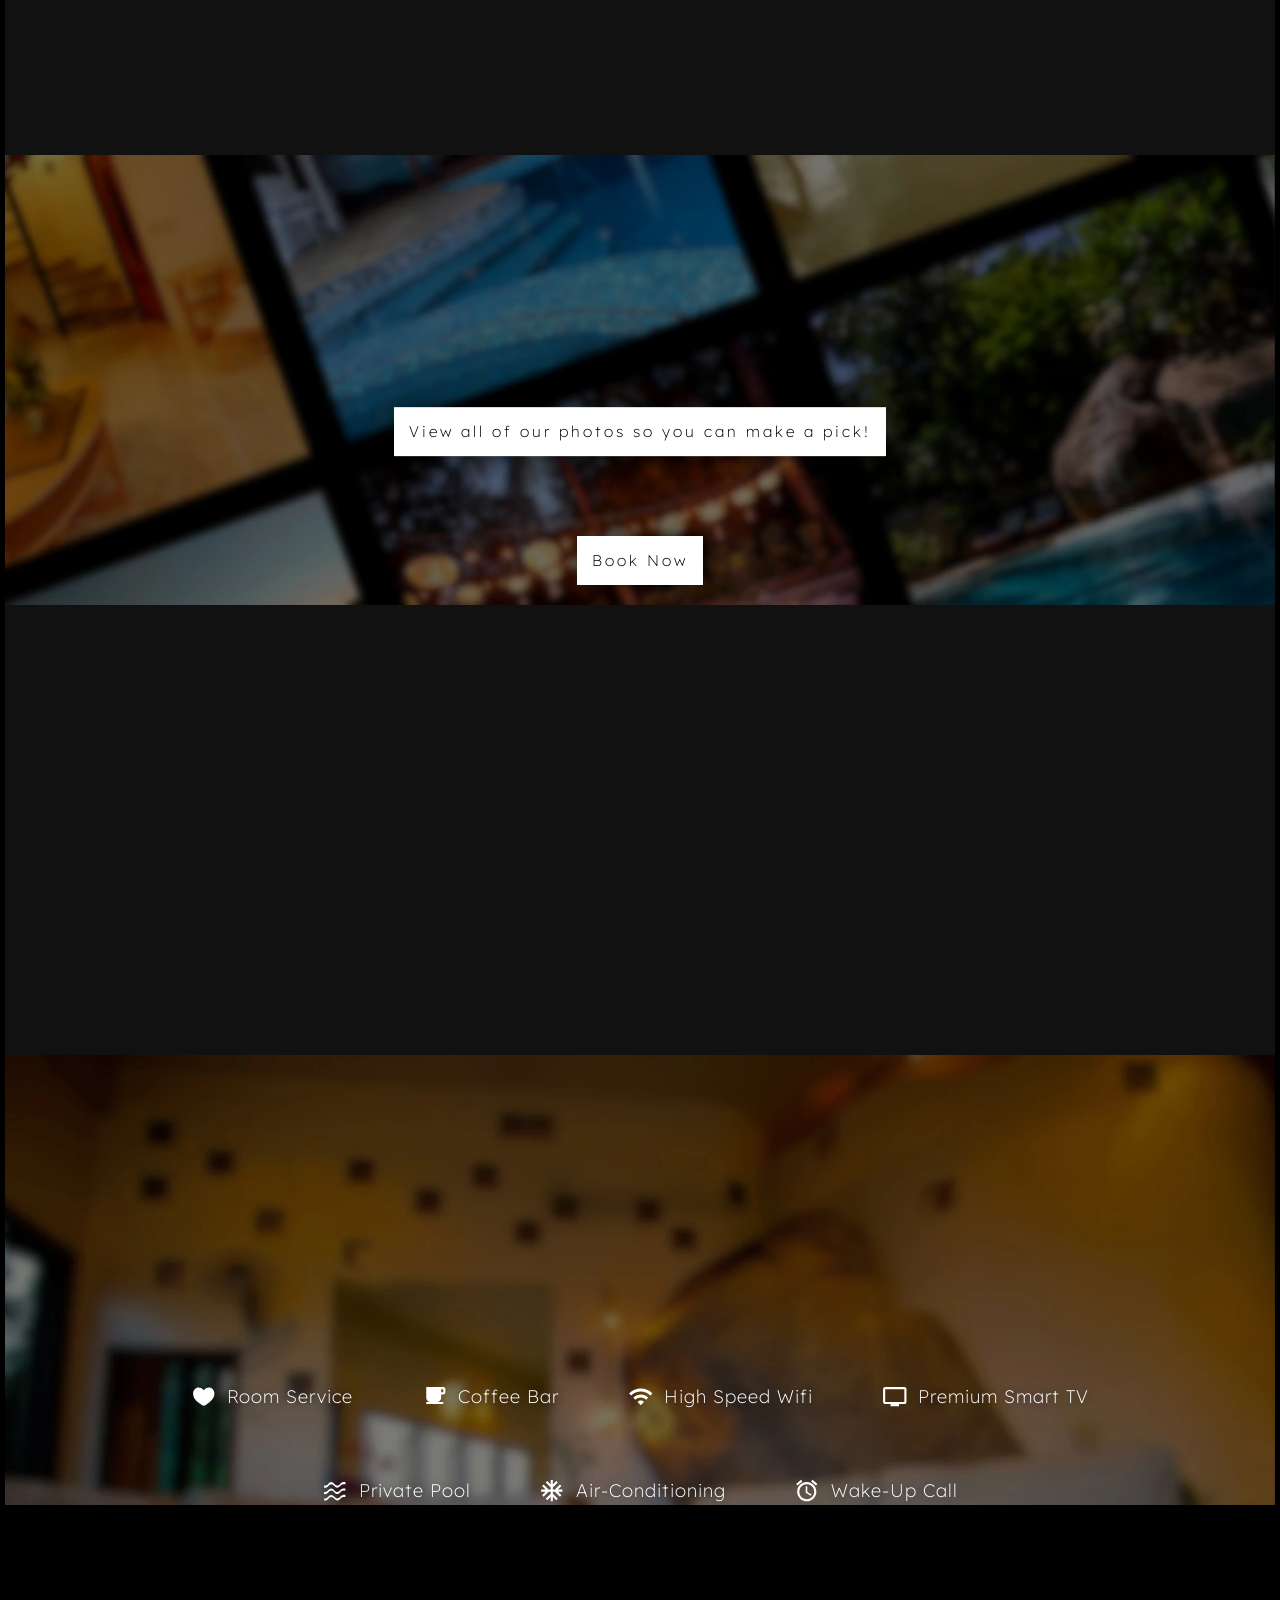
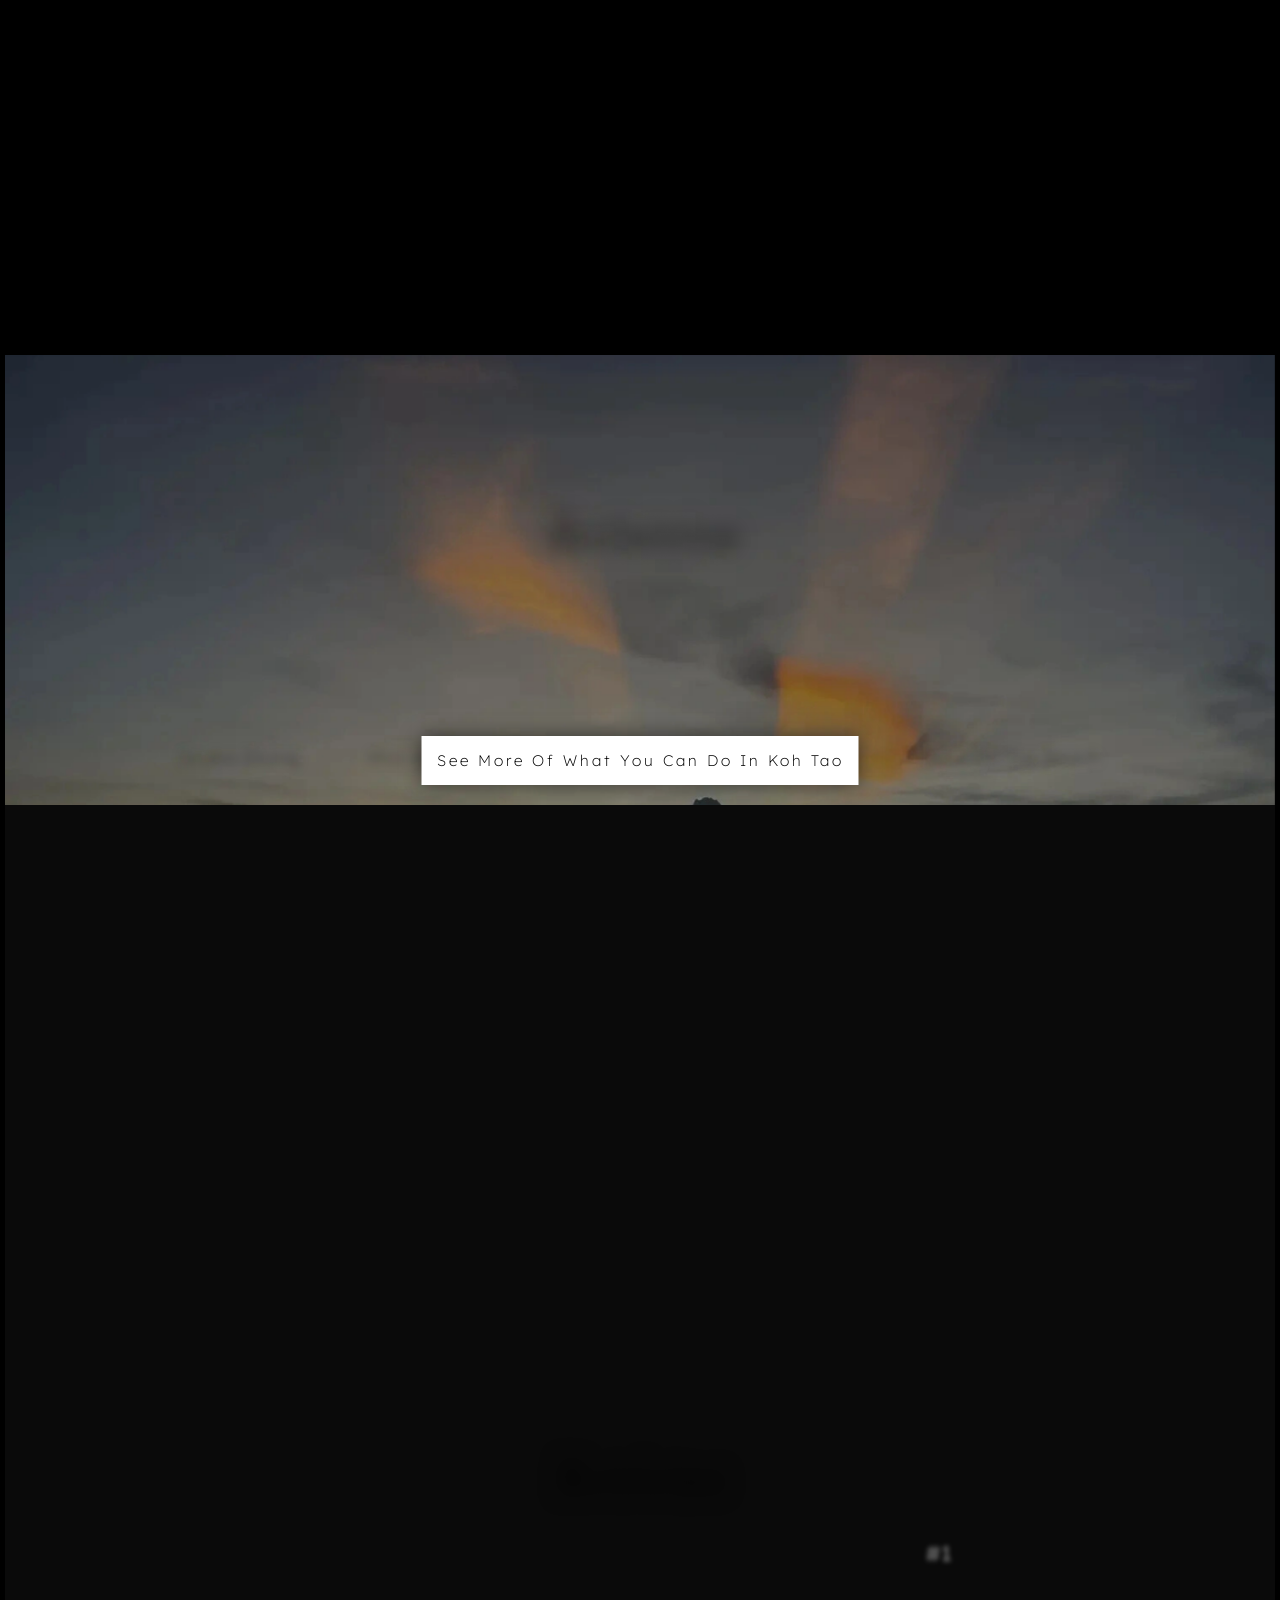
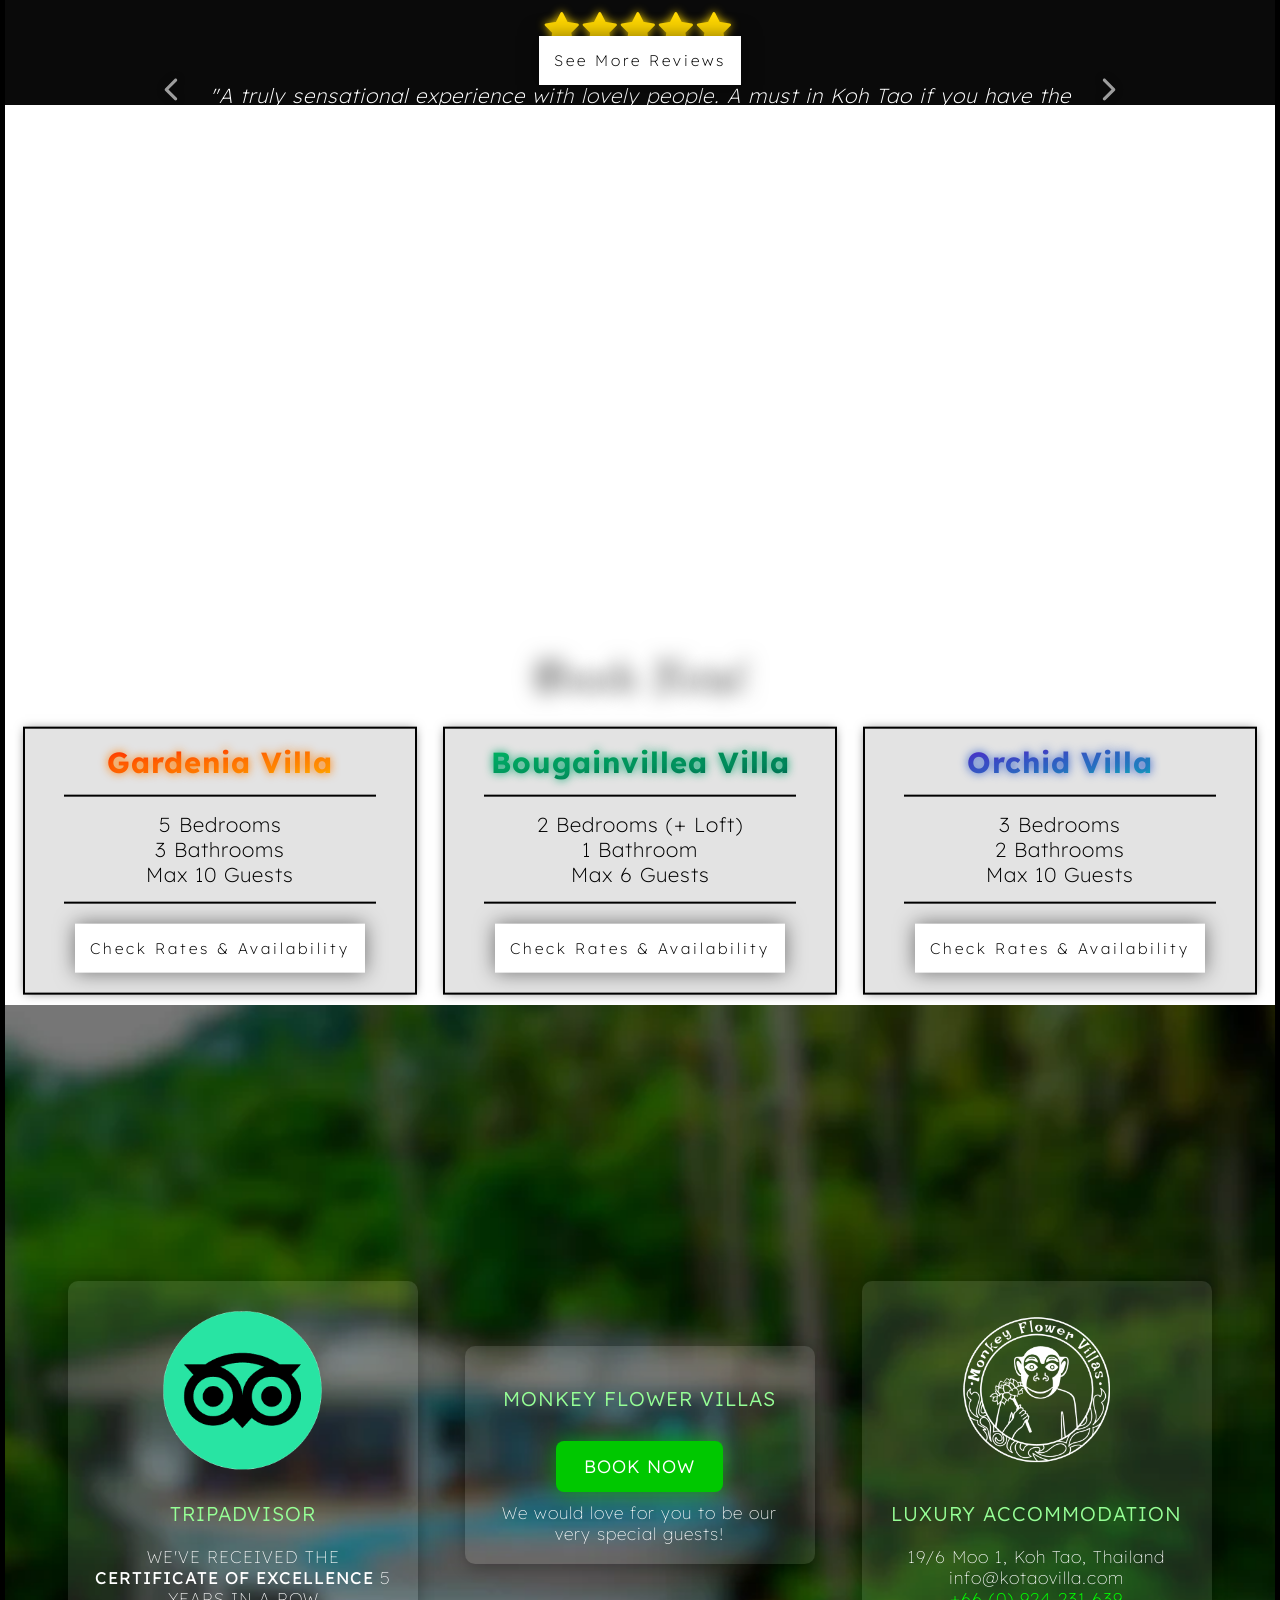
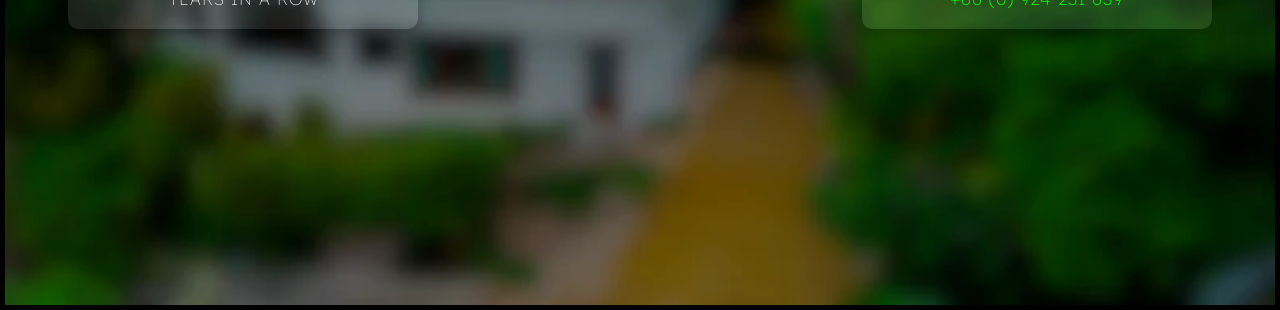
==== commit 55bba12b: "lighthouse fixes" ====
--- a/index.html
+++ b/index.html
@@ -102,7 +102,7 @@
     </div>
 
     <div class="nav-menu-container">
-      <img src="/media/images/logos/monkey-flower-villas-logo-small.png" class="nav-menu-logo" onclick="window.location.href='/index.html';" alt="Monkey Flower Villas Logo">
+      <img src="/media/images/logos/monkey-flower-villas-logo-small.png" width="90" height="90" class="nav-menu-logo" onclick="window.location.href='/index.html';" alt="Monkey Flower Villas Logo">
       <div class="nav-menu-spacer"></div>
       <a href="/index.html" class="nav-menu-item">HOME</a>
       <div class="nav-menu-item">OUR VILLAS
@@ -141,7 +141,7 @@
           Use the code <b>DIRECT10</b> (all caps) to get an instant 10% discount off our already low rates, for any villa!
         </p>
         <a class="popup-button" href="/booking.html">Book Now</a>
-        <img class="popup-exit" id="popupClose" src="media/svgs/cross.svg" alt="Close Popup Button">
+        <img class="popup-exit" id="popupClose" src="media/svgs/cross.svg" alt="Close Popup Button" width="800" height="800">
       </div>
     </div>
 
@@ -174,7 +174,8 @@
             </h1>
           </div>
 
-          <video id="hero-video" class="slide-video" autoplay loop muted playsinline preload="auto" poster="/media/images/scenery/entire-luxury-resort-drone-shot.webp">
+          
+          <video id="hero-video" class="slide-video" width="1920" height="1080" autoplay loop muted playsinline preload="metadata" poster="/media/images/scenery/entire-luxury-resort-drone-shot.webp">
             <source src="/media/videos/homepage/trailer-mobile.mp4" media="(max-width: 768px)">
             <source src="/media/videos/homepage/trailer.mp4" type="video/mp4">
           </video>
@@ -194,7 +195,7 @@
             <div class="slide-description">Explore our 3 award-winning luxury nature villas below.</div>
           </div>
 
-          <img class="slide-image" src="/media/images/homepage/about-us-background.webp" alt="View of the ocean and lush tropical greenery from the Gardenia Luxury Villa in Koh Tao, Thailand, showcasing the seamless nature design.">
+          <img class="slide-image" src="/media/images/homepage/about-us-background.webp" alt="View of the ocean and lush tropical greenery from the Gardenia Luxury Villa in Koh Tao, Thailand, showcasing the seamless nature design." width="1107" height="675">
           <div class="dimmer" aria-hidden="true"></div>
         
         </div>
@@ -315,7 +316,7 @@
       <div class="slides-container">
         <div class="slide" style="background-color: #111">
 
-          <img class="slide-image" loading="lazy" src="/media/images/homepage/orchid-villa-living-room.webp" alt="Interior of a luxury Koh Tao villa living room with large windows showcasing the tropical greenery and ocean views. Features stylish furniture and nature-inspired architecture.">
+          <img class="slide-image" loading="lazy" src="/media/images/homepage/orchid-villa-living-room.webp" alt="Interior of a luxury Koh Tao villa living room with large windows showcasing the tropical greenery and ocean views. Features stylish furniture and nature-inspired architecture." width="2048" height="1365">
 
           <div class="slide-content">
             <h2 class="slide-header">Amenities</h2>
@@ -488,7 +489,7 @@
       <footer id="footer">
         <div class="footer-container">
           <div class="footer-item">
-            <img class="footer-logo" src="/media/images/logos/tripadvisor-logo.png" alt="TripAdvisor Logo">
+            <img class="footer-logo" src="/media/images/logos/tripadvisor-logo.png" alt="TripAdvisor Logo" width="462" height="462">
             <div class="footer-item-title">TRIPADVISOR</div>
             <div class="footer-item-description">WE'VE RECEIVED THE <strong>CERTIFICATE OF EXCELLENCE</strong> 5 YEARS IN A ROW</div>
           </div>
@@ -500,7 +501,7 @@
           </div>
 
           <div class="footer-item">
-            <img class="footer-logo" src="/media/images/logos/monkey-flower-villas-logo.png" alt="Monkey Flower Villas Logo">
+            <img class="footer-logo" src="/media/images/logos/monkey-flower-villas-logo.png" alt="Monkey Flower Villas Logo" width="512" height="512">
             <div class="footer-item-title">LUXURY ACCOMMODATION</div>
             <div class="footer-item-description">19/6 Moo 1, Koh Tao, Thailand</div>
             <div class="footer-item-description">info@kotaovilla.com</div>
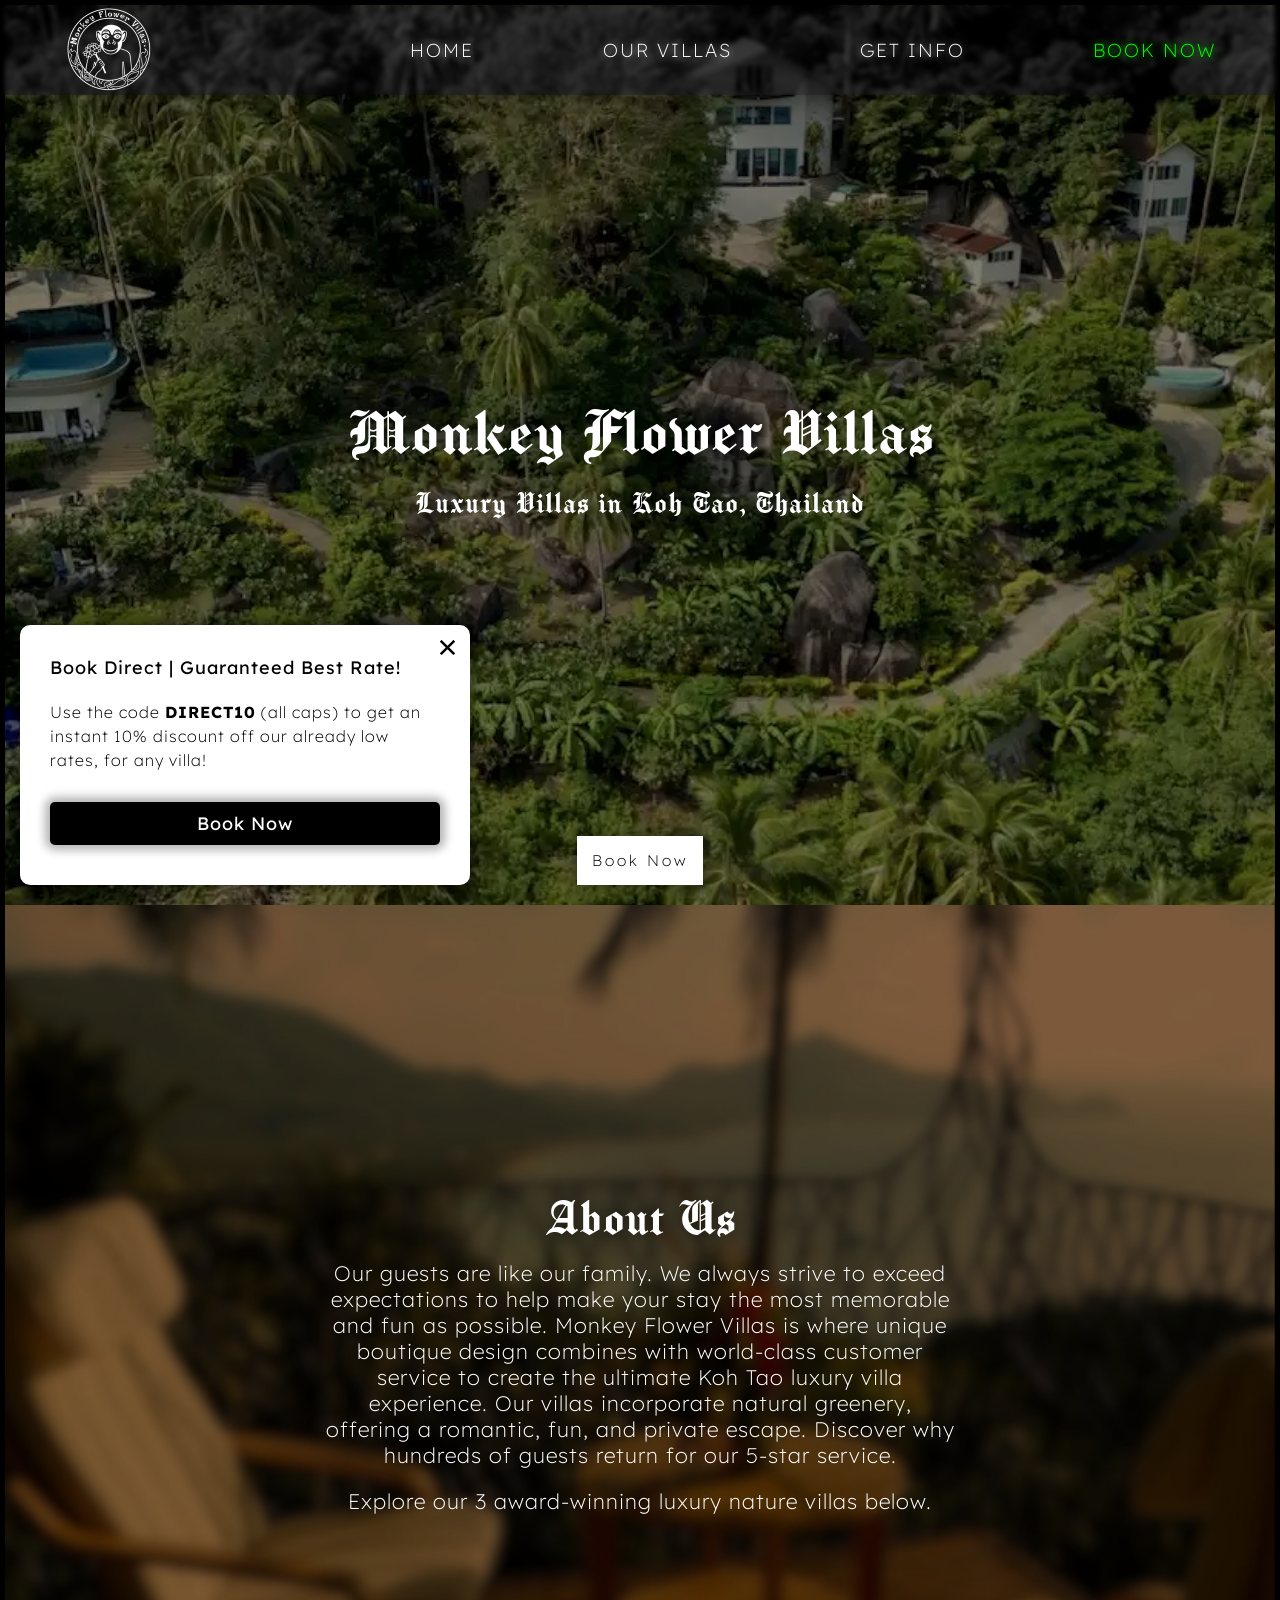
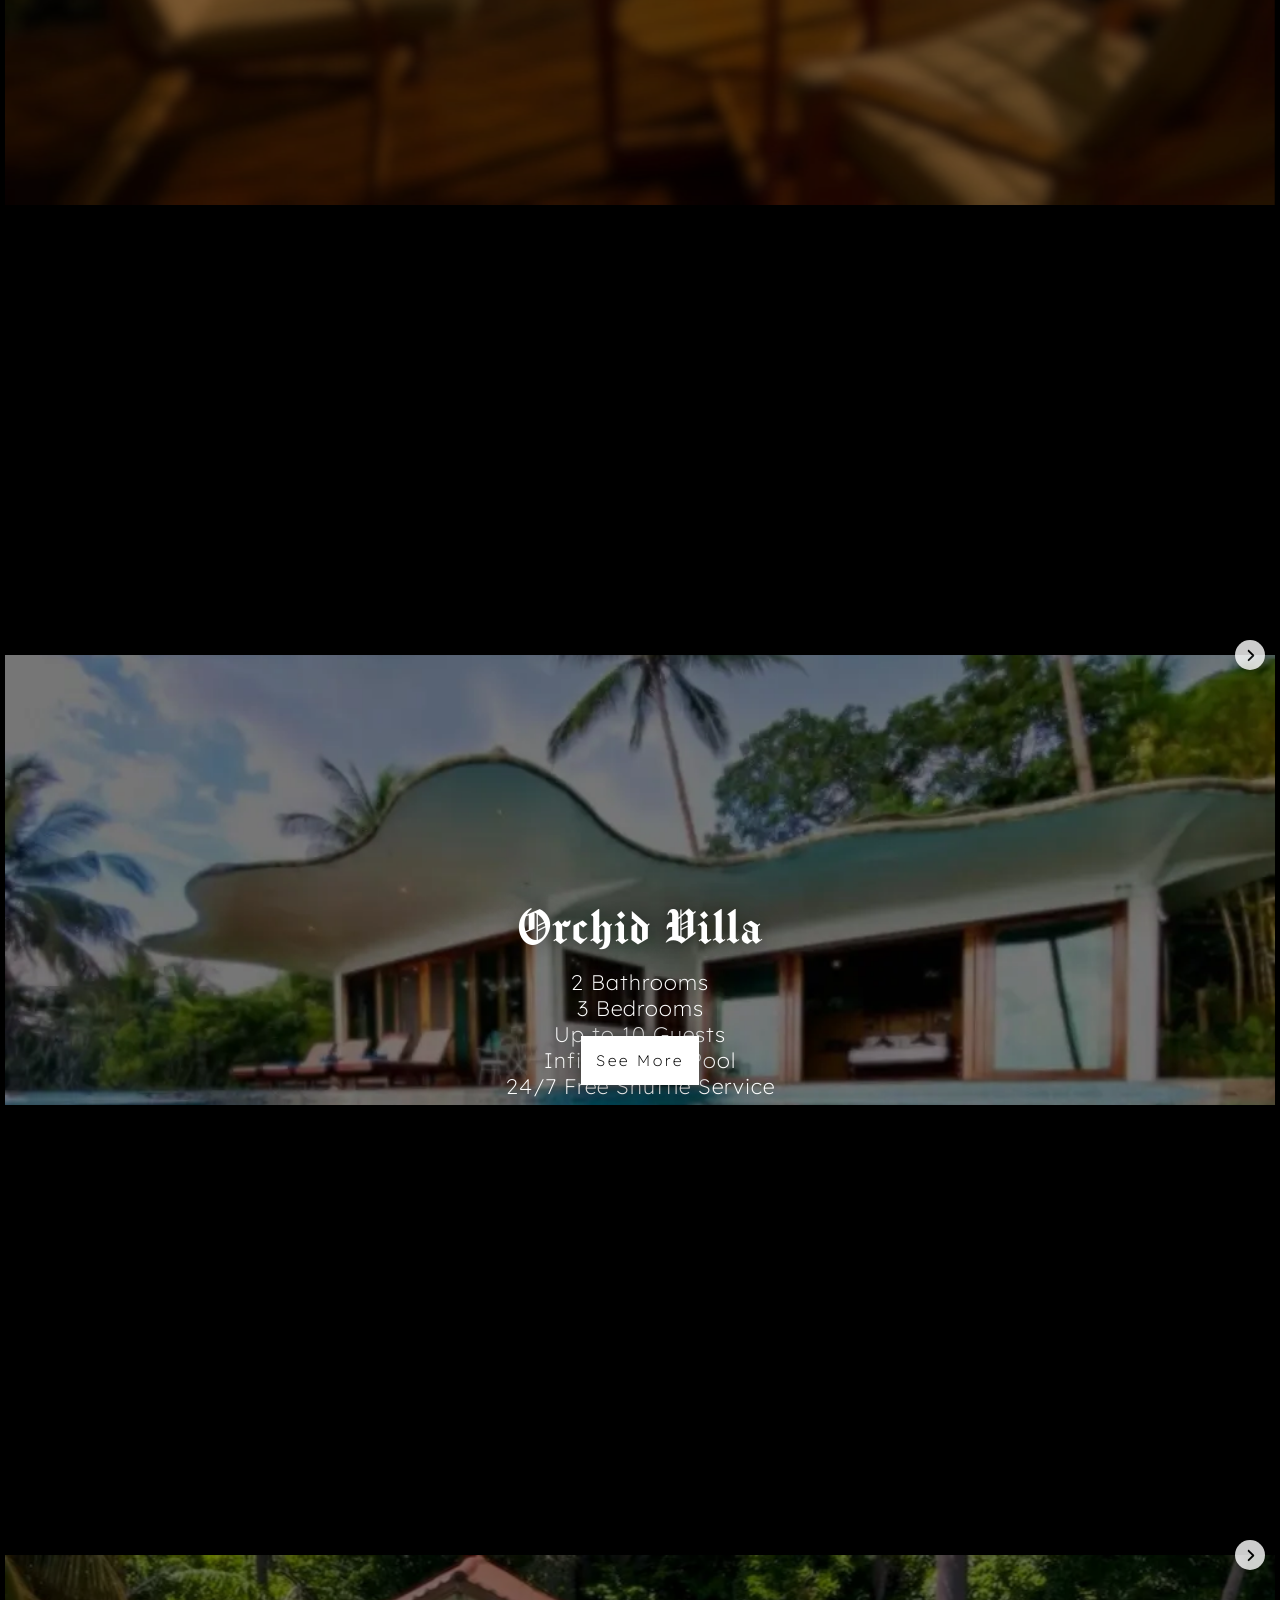
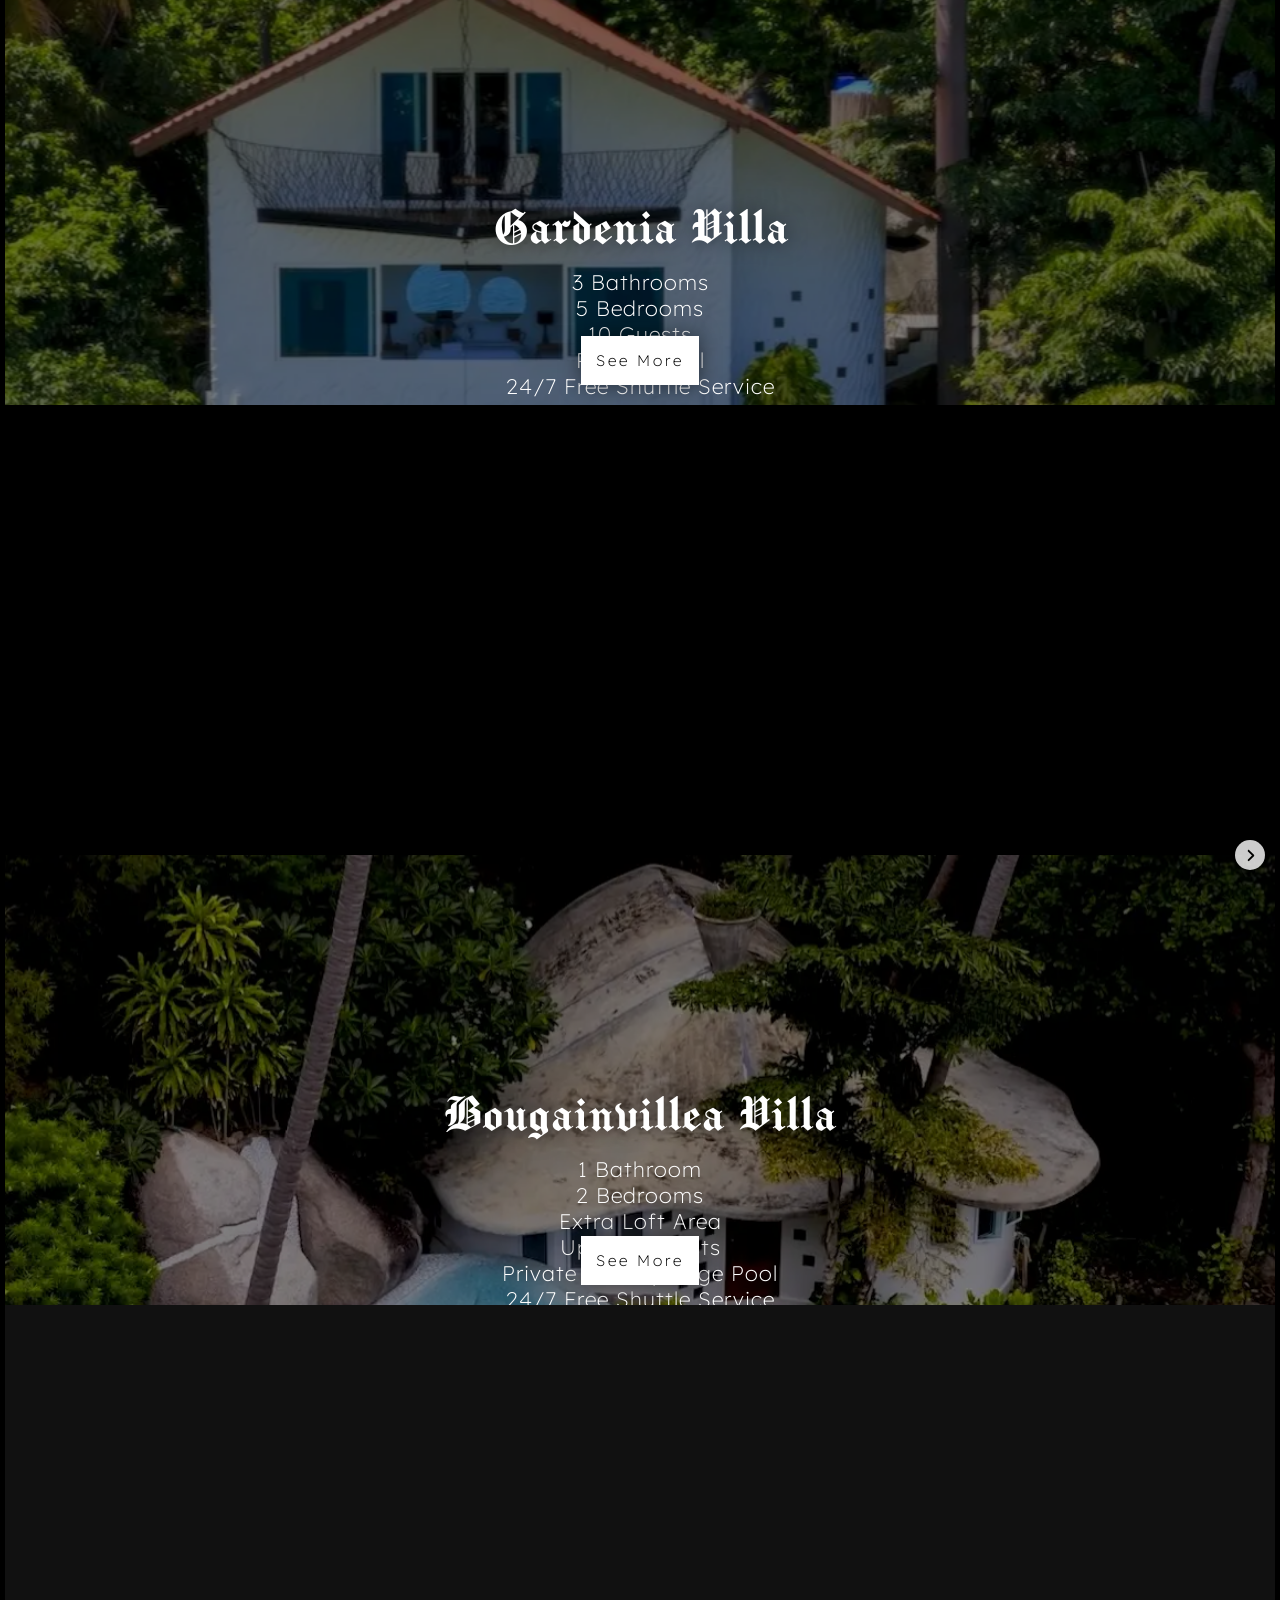
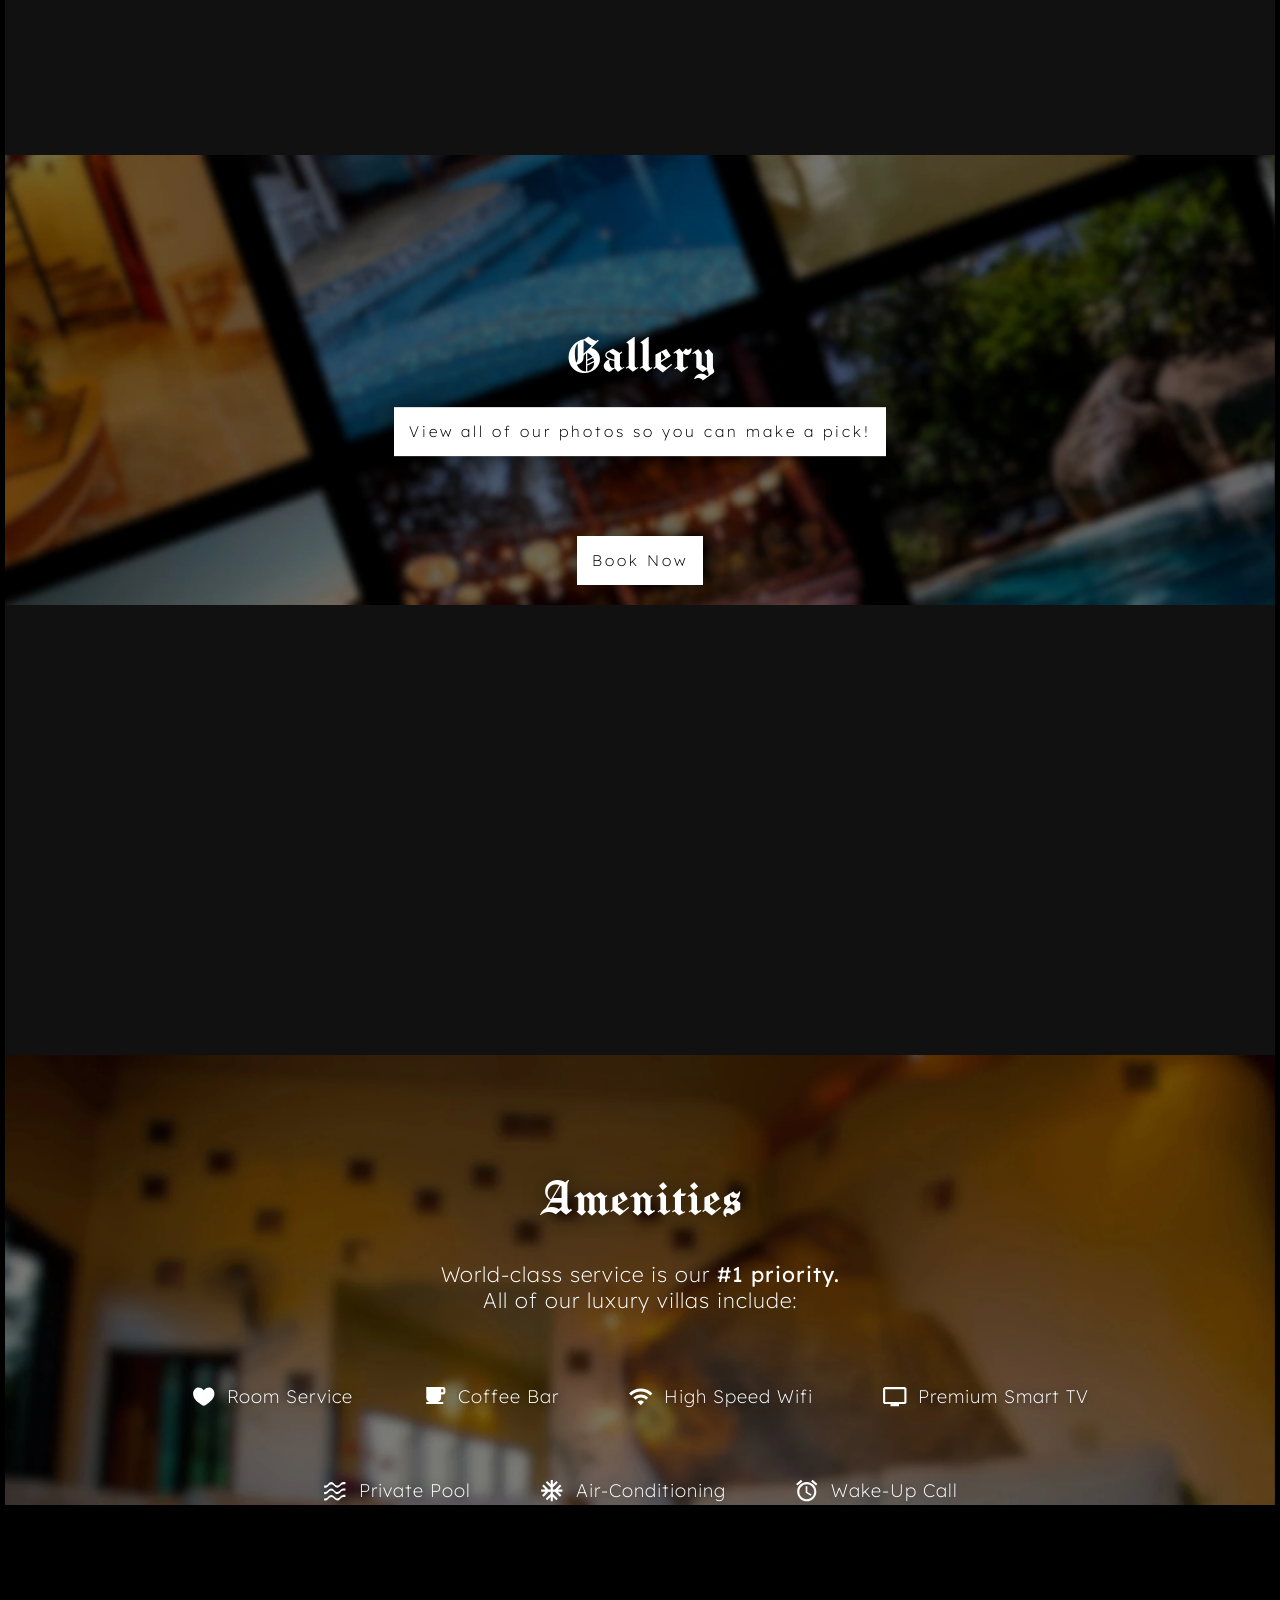
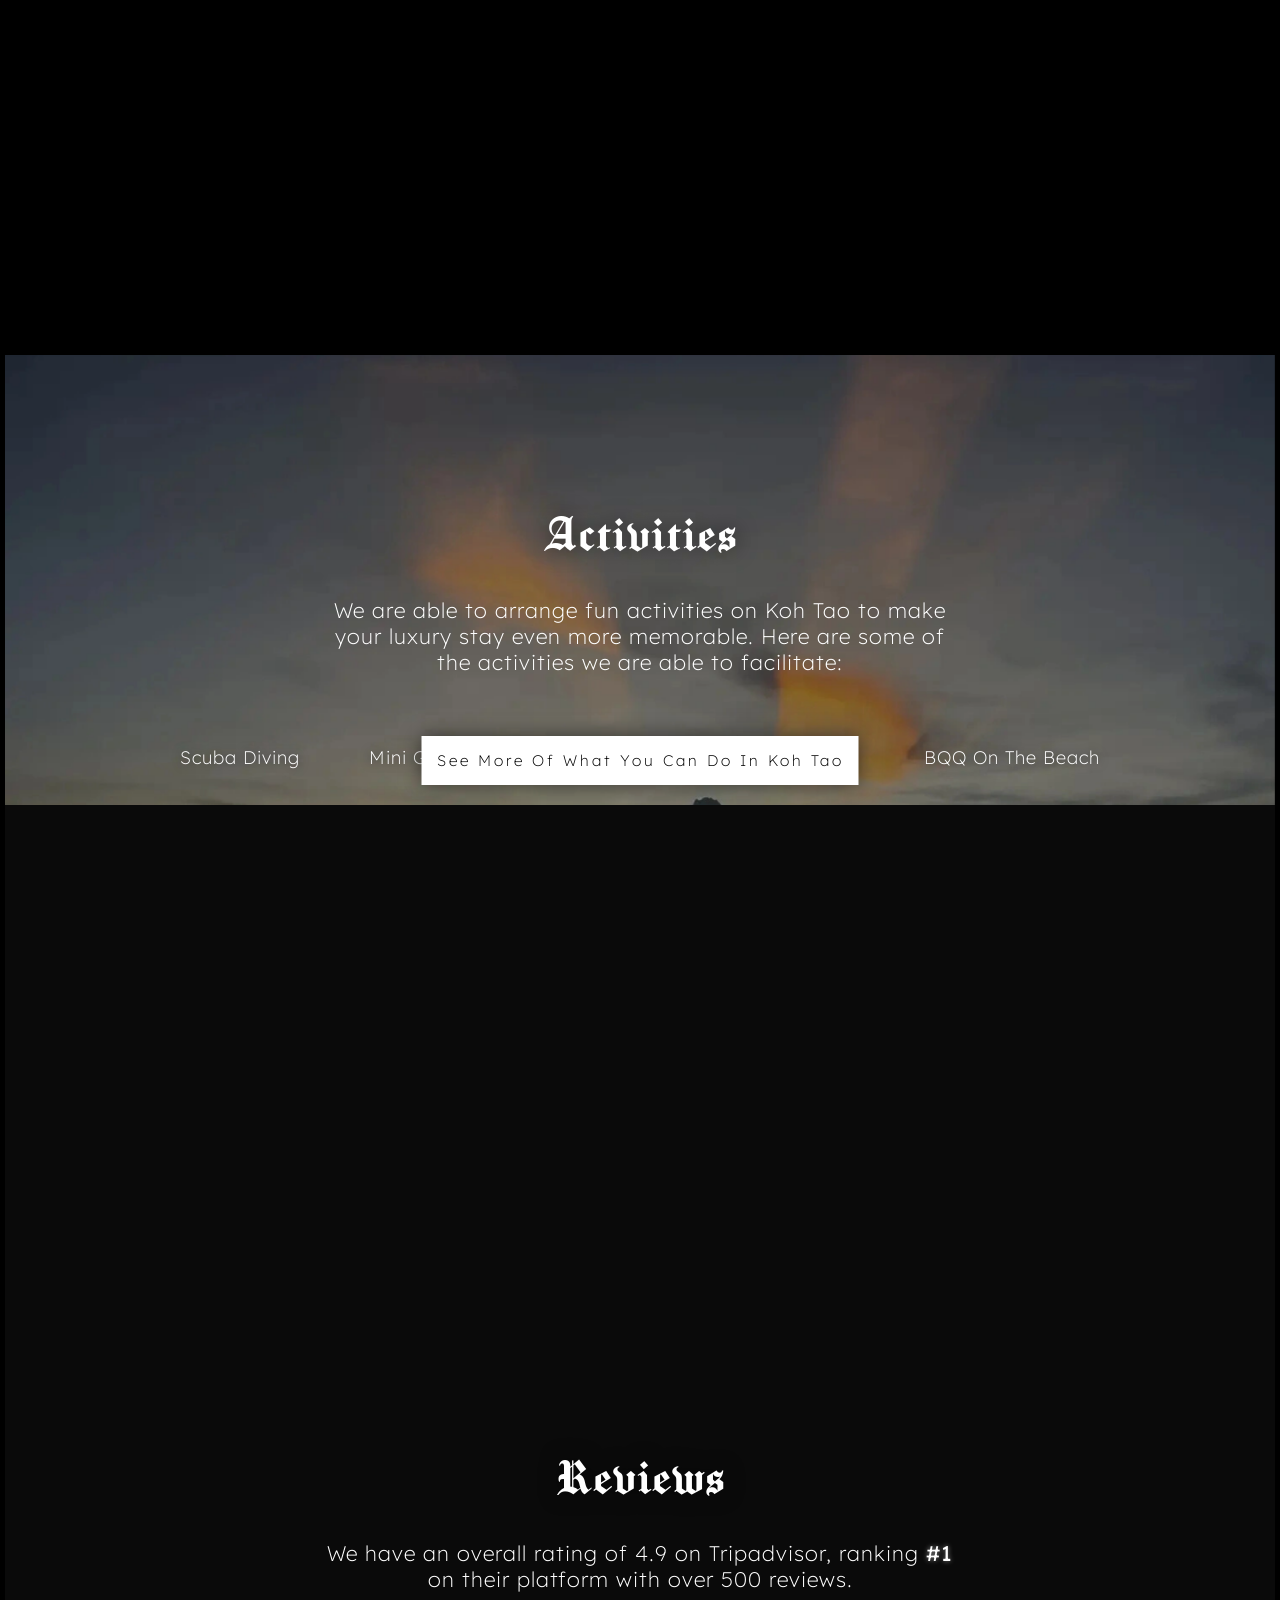
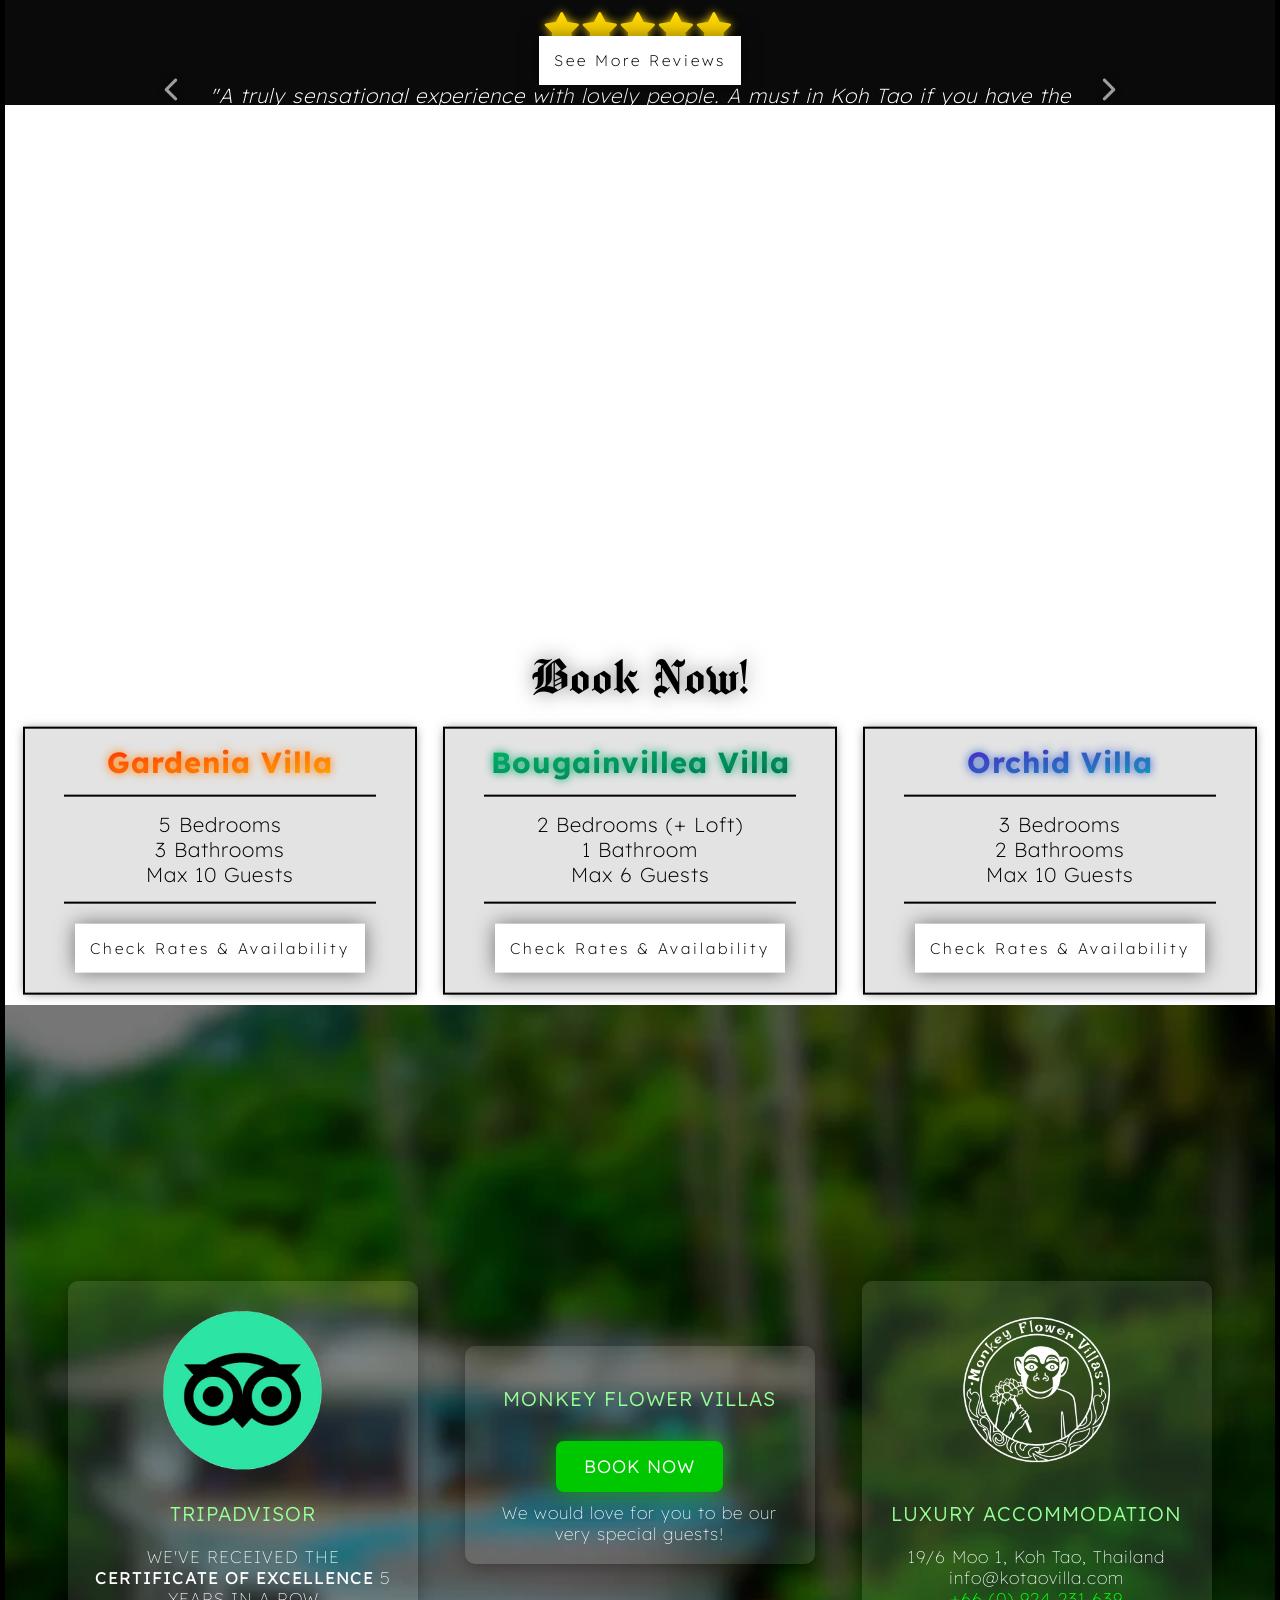
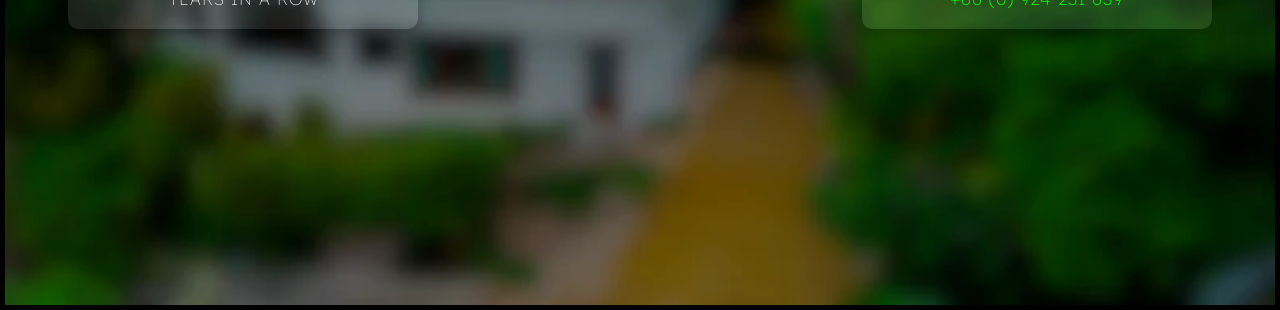
==== commit b71ed82f: "performance lighthouse fixes" ====
--- a/index.html
+++ b/index.html
@@ -5,6 +5,7 @@
   <meta charset="UTF-8" />
   <meta name="viewport" content="width=device-width, initial-scale=1.0" />
   <title>Monkey Flower Villas | Luxury Private Pool Villas in Koh Tao, Thailand</title>
+  <link rel="icon" type="image/webp" href="/media/images/logos/monkey-flower-villas-logo-mini.webp" />
   <meta name="description" content="Stay at the premier Koh Tao Luxury Villas. Monkey Flower offers exclusive private pool villas with nature-integrated designs, stunning ocean views, and 24/7 service.">
   <meta name="author" content="Monkey Flower Villas">
   <meta name="robots" content="index, follow">
@@ -25,8 +26,8 @@
   <meta property="twitter:image" content="https://kotaovilla.com/media/images/scenery/entire-luxury-resort-drone-shot.webp" />
   
   
-  <link rel="preload" href="/styles/style.css" as="style" onload="this.onload=null;this.rel='stylesheet'">
-  <noscript><link rel="stylesheet" href="/styles/style.css"></noscript>
+  <link rel="stylesheet" href="/styles/style.css">
+  
 
   
   <script type="application/ld+json">
@@ -50,12 +51,6 @@
 
   <link rel="preload" as="image" href="/media/images/scenery/entire-luxury-resort-drone-shot.webp">
 
-  <style>
-    html {
-      scroll-snap-type: y mandatory;
-    }
-  </style>
-  
   <script async src="https://www.googletagmanager.com/gtag/js?id=G-D87H9ECPYQ"></script>
   <script>
     window.dataLayer = window.dataLayer || [];
@@ -102,7 +97,7 @@
     </div>
 
     <div class="nav-menu-container">
-      <img src="/media/images/logos/monkey-flower-villas-logo-small.png" width="90" height="90" class="nav-menu-logo" onclick="window.location.href='/index.html';" alt="Monkey Flower Villas Logo">
+      <img src="/media/images/logos/monkey-flower-villas-logo-small.webp" width="90" height="90" class="nav-menu-logo" onclick="window.location.href='/index.html';" alt="Monkey Flower Villas Logo">
       <div class="nav-menu-spacer"></div>
       <a href="/index.html" class="nav-menu-item">HOME</a>
       <div class="nav-menu-item">OUR VILLAS
@@ -134,33 +129,6 @@
   <main>
 
     
-    <div class="popup" id="popup">
-      <div class="popup-content">
-        <p class="popup-header">Book Direct | Guaranteed Best Rate!</p>
-        <p class="popup-description">
-          Use the code <b>DIRECT10</b> (all caps) to get an instant 10% discount off our already low rates, for any villa!
-        </p>
-        <a class="popup-button" href="/booking.html">Book Now</a>
-        <img class="popup-exit" id="popupClose" src="media/svgs/cross.svg" alt="Close Popup Button" width="800" height="800">
-      </div>
-    </div>
-
-    <script>
-      const popup = document.getElementById("popup");
-      const closeBtn = document.getElementById("popupClose");
-
-      // Close when clicking the X
-      closeBtn.addEventListener("click", () => {
-        popup.style.display = "none";
-      });
-
-      // Close only if clicking outside the content
-      popup.addEventListener("click", (e) => {
-        if (!e.target.closest(".popup-content")) {
-          popup.style.display = "none";
-        }
-      });
-    </script>
 
     
     <section aria-label="Welcome">
@@ -489,7 +457,7 @@
       <footer id="footer">
         <div class="footer-container">
           <div class="footer-item">
-            <img class="footer-logo" src="/media/images/logos/tripadvisor-logo.png" alt="TripAdvisor Logo" width="462" height="462">
+            <img class="footer-logo" src="/media/images/logos/tripadvisor-logo.webp" alt="TripAdvisor Logo" width="462" height="462">
             <div class="footer-item-title">TRIPADVISOR</div>
             <div class="footer-item-description">WE'VE RECEIVED THE <strong>CERTIFICATE OF EXCELLENCE</strong> 5 YEARS IN A ROW</div>
           </div>
@@ -501,7 +469,7 @@
           </div>
 
           <div class="footer-item">
-            <img class="footer-logo" src="/media/images/logos/monkey-flower-villas-logo.png" alt="Monkey Flower Villas Logo" width="512" height="512">
+            <img class="footer-logo" src="/media/images/logos/monkey-flower-villas-logo.webp" alt="Monkey Flower Villas Logo" width="512" height="512">
             <div class="footer-item-title">LUXURY ACCOMMODATION</div>
             <div class="footer-item-description">19/6 Moo 1, Koh Tao, Thailand</div>
             <div class="footer-item-description">info@kotaovilla.com</div>
@@ -510,6 +478,18 @@
         </div>
       </footer>
     </section>
+  
+    <div class="popup" id="popup">
+      <div class="popup-content">
+        <p class="popup-header">Book Direct | Guaranteed Best Rate!</p>
+        <p class="popup-description">
+          Use the code <b>DIRECT10</b> (all caps) to get an instant 10% discount off our already low rates, for any villa!
+        </p>
+        <a class="popup-button" href="/booking.html">Book Now</a>
+        <img class="popup-exit" id="popupClose" src="/media/svgs/cross.svg" alt="Close Popup Button" width="45" height="45">
+      </div>
+    </div>
+
   </main>
 
   <script src="/scripts/script.js" defer></script>
@@ -519,5 +499,26 @@
       <strong>Warning:</strong> JavaScript is disabled. Some visual effects may not appear.
     </div>
   </noscript>
+
+  <script>
+    document.addEventListener('DOMContentLoaded', () => {
+      const popup = document.getElementById("popup");
+      const closeBtn = document.getElementById("popupClose");
+      if (popup && closeBtn) {
+        // Close when clicking the X
+        closeBtn.addEventListener("click", () => {
+          popup.style.display = "none";
+        });
+
+        // Close only if clicking outside the content
+        popup.addEventListener("click", (e) => {
+          if (!e.target.closest(".popup-content")) {
+            popup.style.display = "none";
+          }
+        });
+      }
+    });
+  </script>
+
 </body>
 </html>
--- a/styles/style.css
+++ b/styles/style.css
@@ -59,6 +59,7 @@
 
 html {
   scroll-behavior: smooth;
+  scroll-snap-type: y mandatory;
 }
 
 body {
@@ -1349,61 +1350,6 @@
 
 
 
-body.js-animate-ready h2.slide-header,
-body.js-animate-ready h3.slide-description,
-body.js-animate-ready h4.slide-description,
-body.js-animate-ready .animated {
-  color: transparent;
-}
-
-h2.slide-header.animate-text {
-  animation: 
-    rise-anim 0.8s cubic-bezier(0, 1, 1, 1) forwards,
-    outline-anim-white 0.6s ease-out forwards,
-    fill-anim 0.6s ease-out 0.4s forwards;
-}
-
-h2.slide-header.animate-text.black {
-  animation: 
-    rise-anim 0.8s cubic-bezier(0, 1, 1, 1) forwards,
-    outline-anim-black 0.6s ease-out forwards,
-    fill-anim 0.6s ease-out 0.4s forwards;
-}
-
-.animated.animate-text,
-h3.slide-description.animate-text,
-div.slide-description.animate-text {
-  animation: 
-    fill-anim 1s ease-in-out forwards, 
-    rise-anim 0.8s cubic-bezier(0, 1, 1, 1) forwards;
-}
-
-h4.slide-description.animate-text {
-  animation: fill-anim 2s ease-in-out forwards;
-}
-
-@keyframes rise-anim {
-  0% { transform: translateY(3rem); }
-  100% { transform: translateY(0); }
-}
-
-@keyframes fill-anim {
-  0% { color: transparent; }
-  100% { color: inherit; }
-}
-
-@keyframes outline-anim-white {
-  0% { -webkit-text-stroke: 1px transparent; }
-  100% { -webkit-text-stroke: 1px white; }
-}
-
-@keyframes outline-anim-black {
-  0% { -webkit-text-stroke: 1px transparent; }
-  100% { -webkit-text-stroke: 1px black; }
-}
-
-
-
 .map-container-large {
   position: relative;
   width: 100%;
@@ -1453,6 +1399,8 @@
 
 
 .popup {
+  box-sizing: border-box;
+  min-height: 250px;
   position: fixed;
   left: 20px;
   bottom: 20px;
@@ -1467,6 +1415,7 @@
 
 .popup-header {
   font-size: 18px;
+  line-height: 1.4;
   font-weight: 400;
   color: black;
   margin: 0;
@@ -1474,6 +1423,7 @@
 
 .popup-description {
   font-size: 16px;
+  line-height: 1.5;
   font-weight: 200;
   color: black;
   margin-top: 20px;
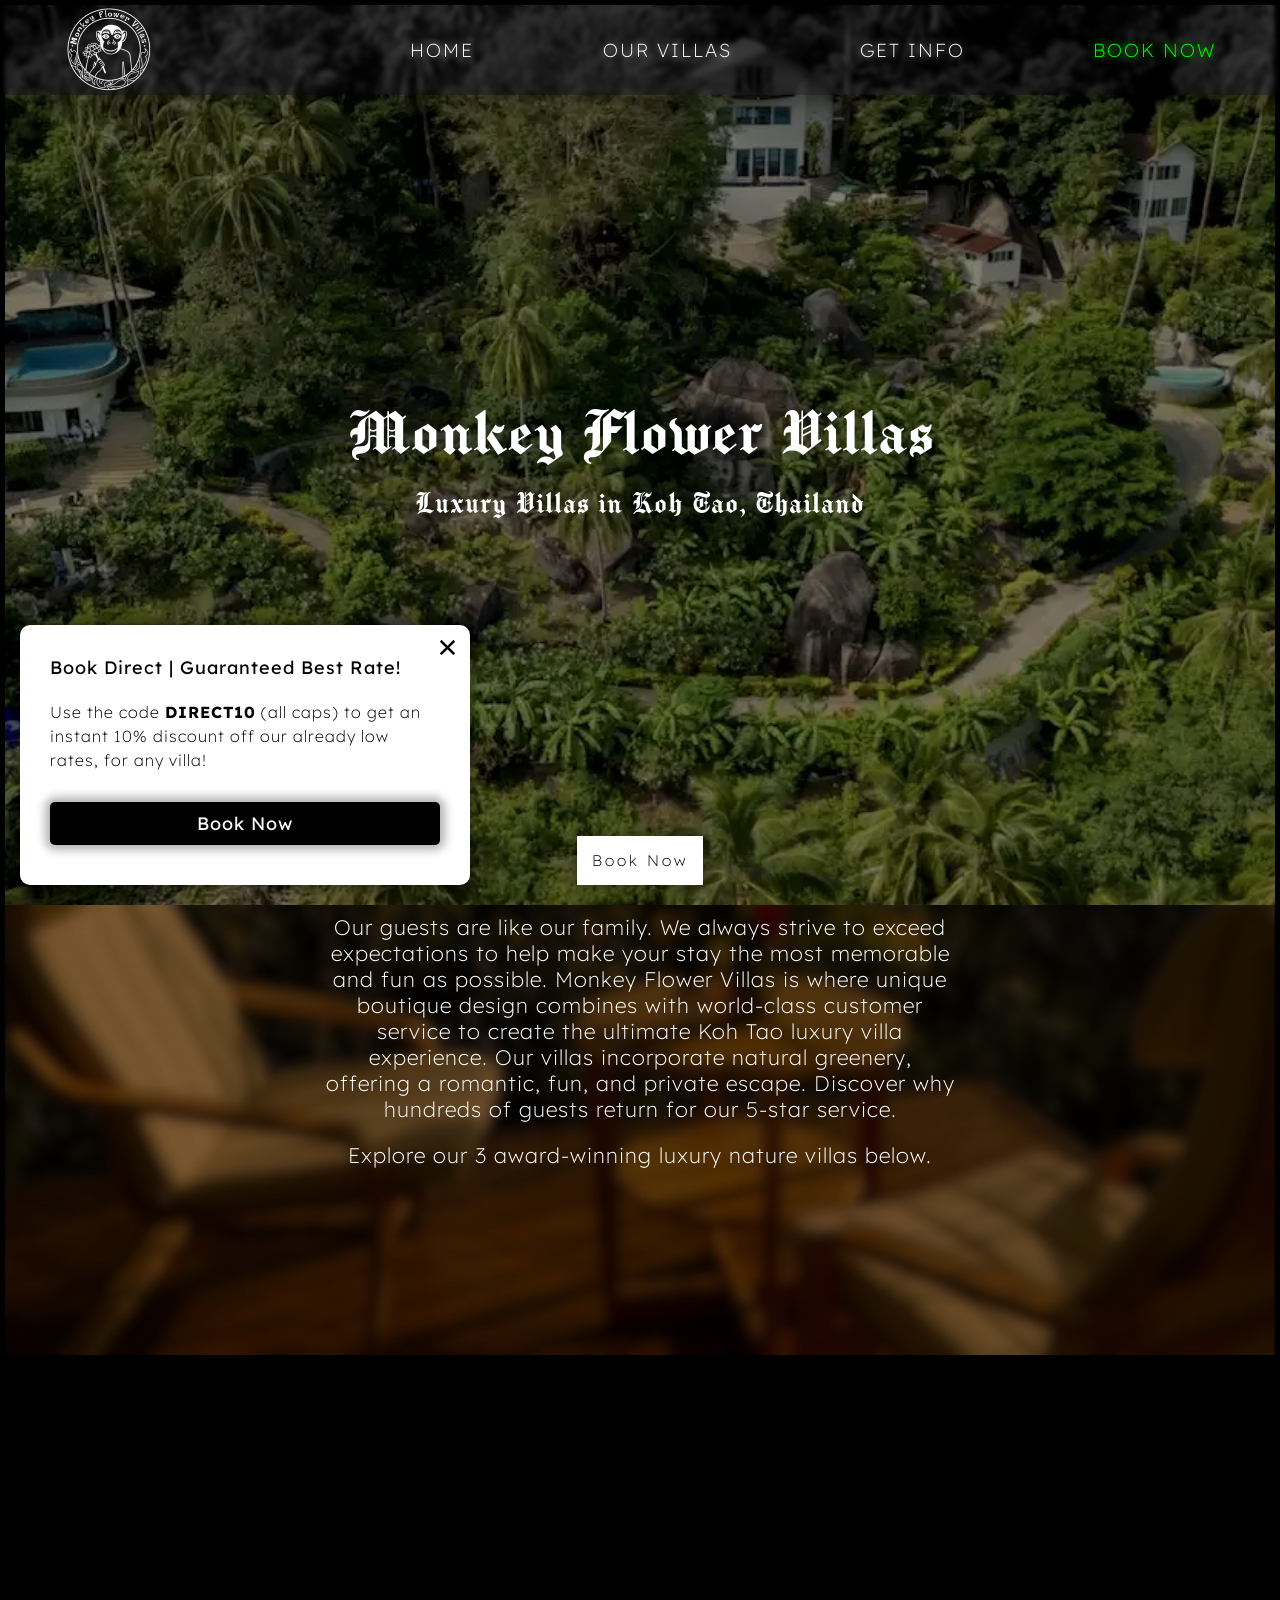
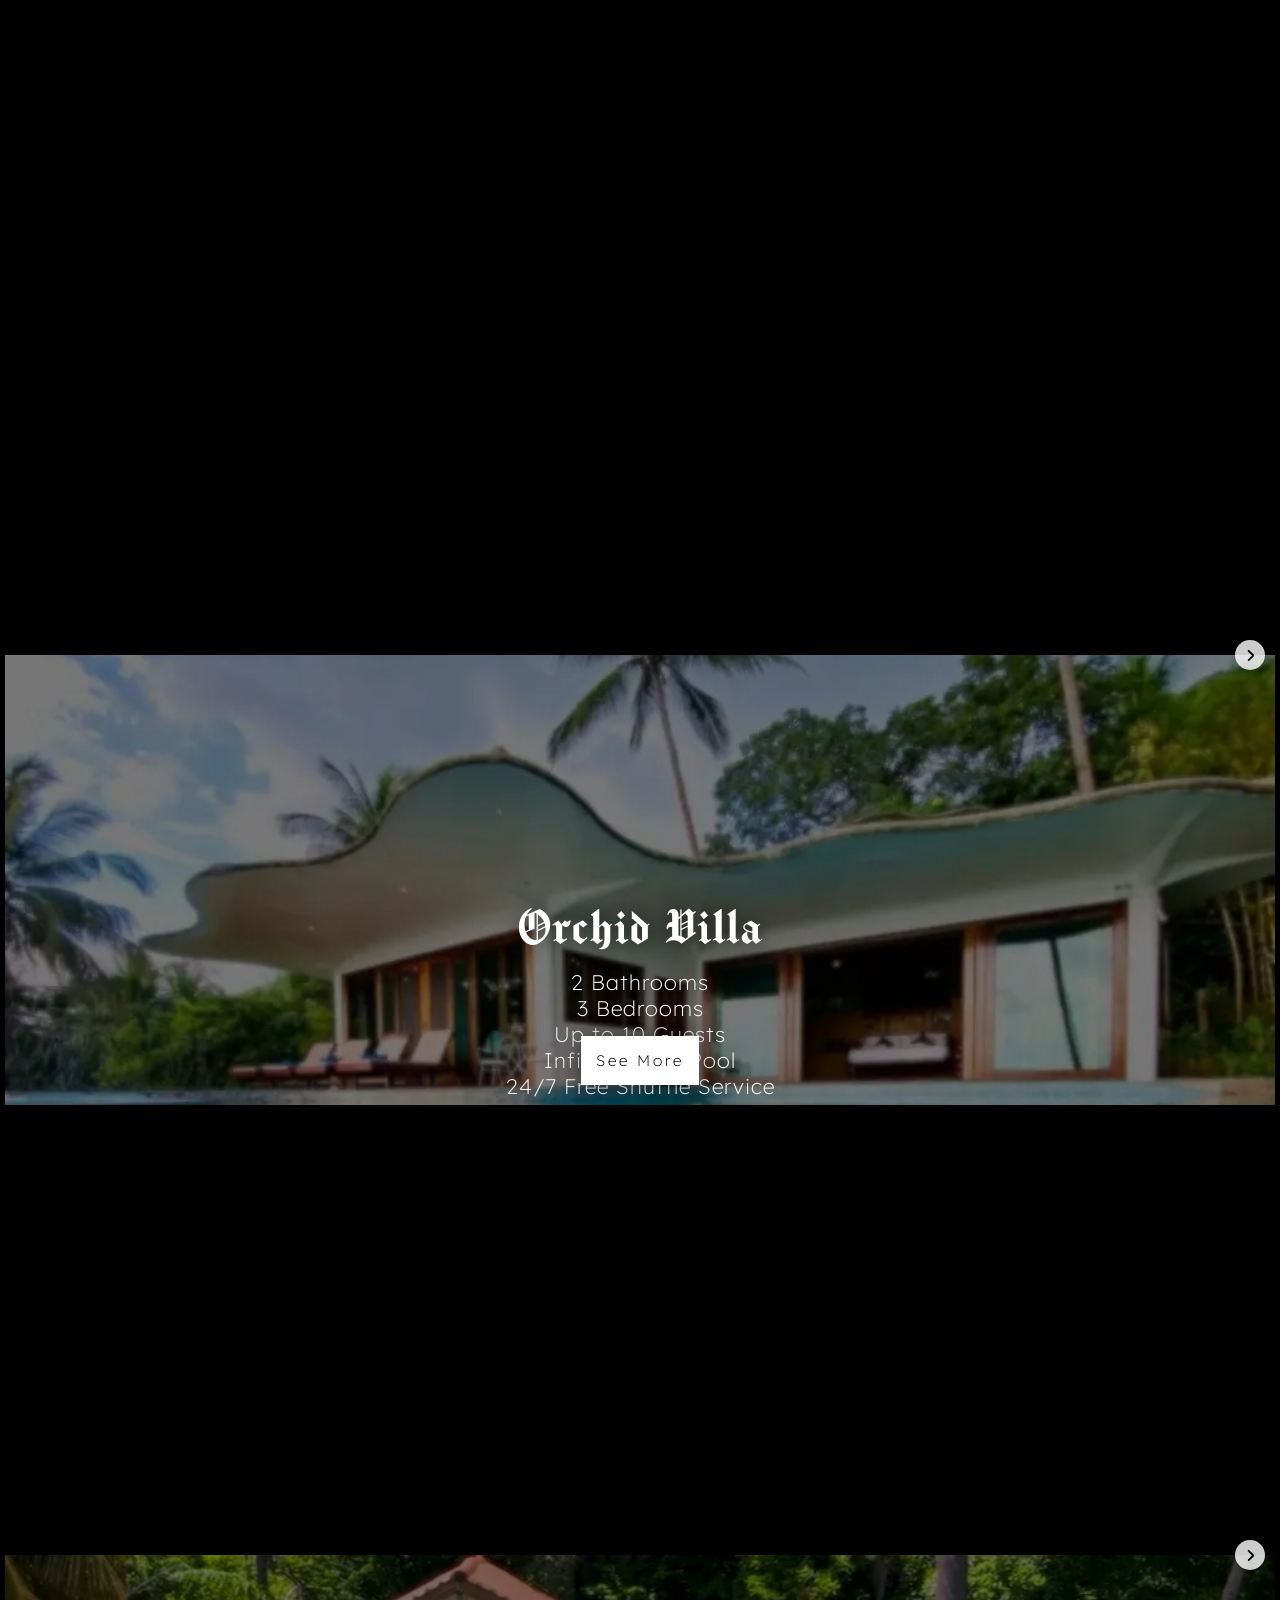
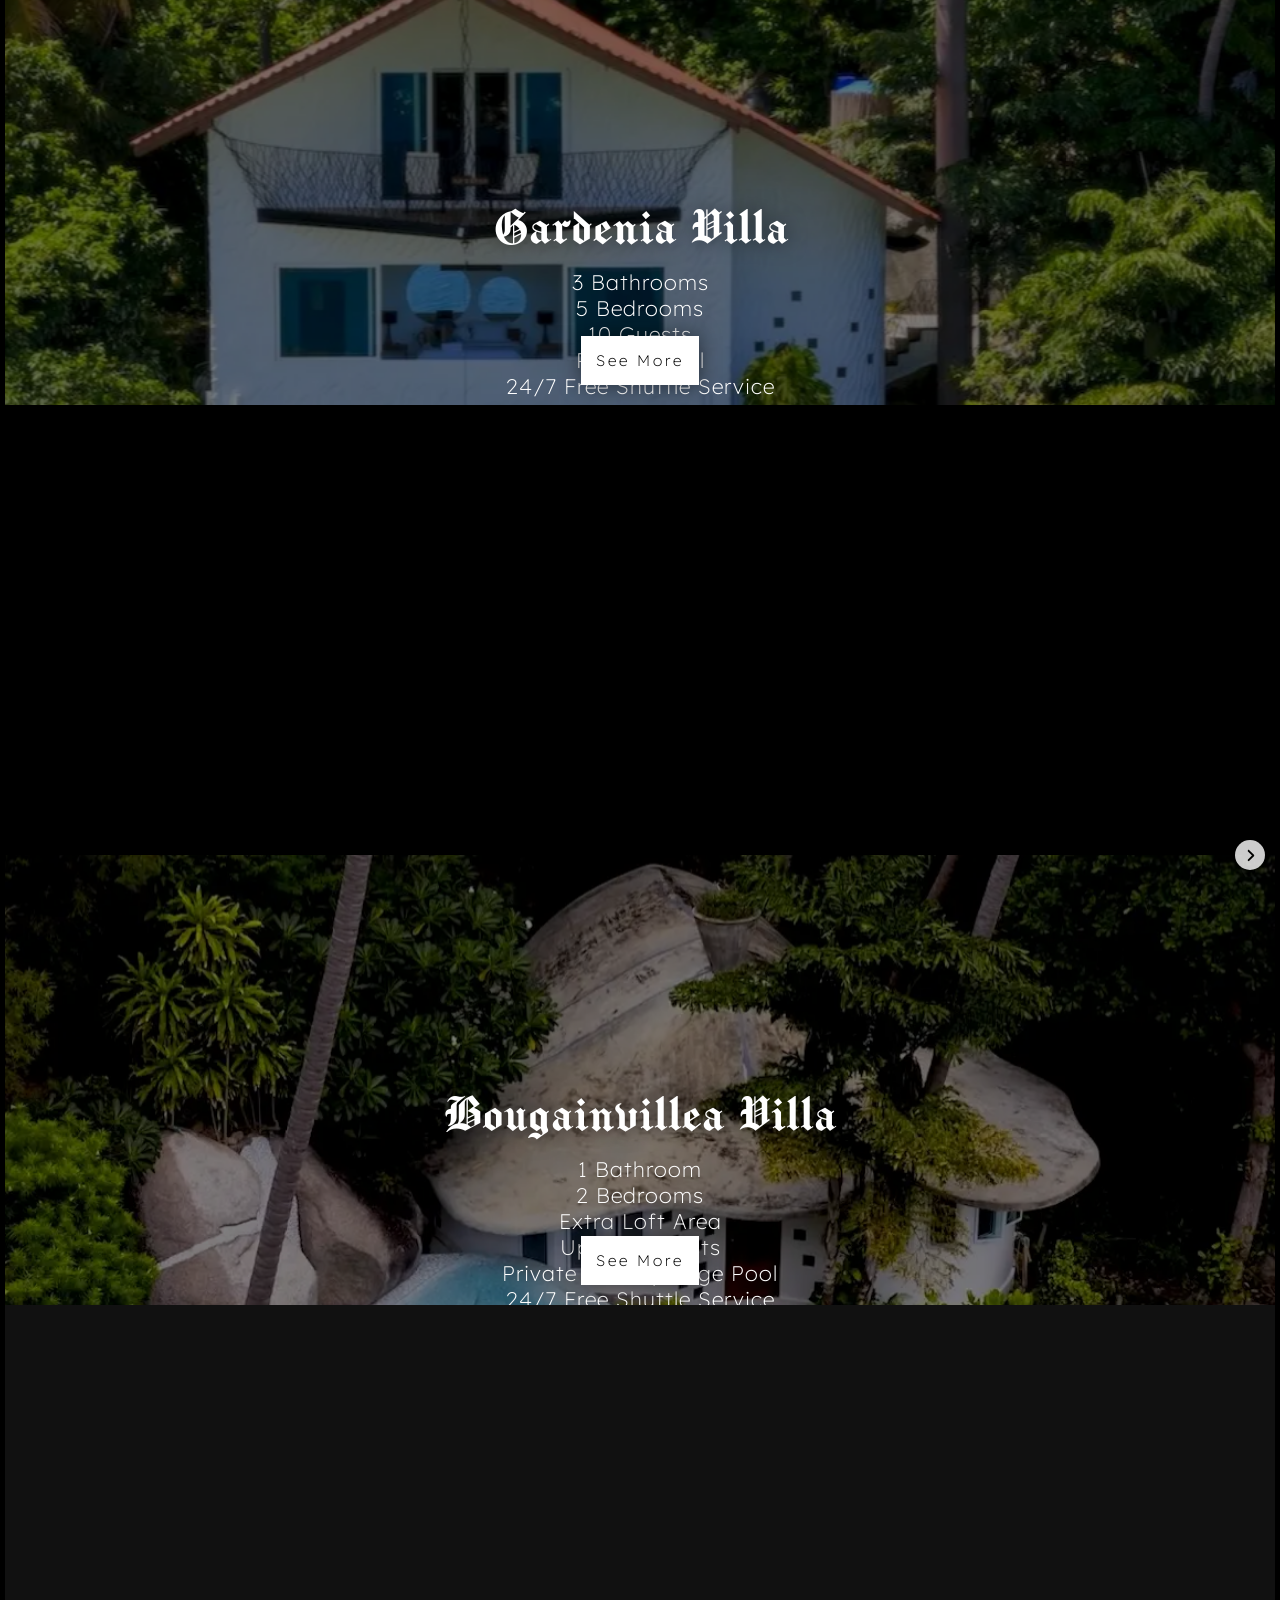
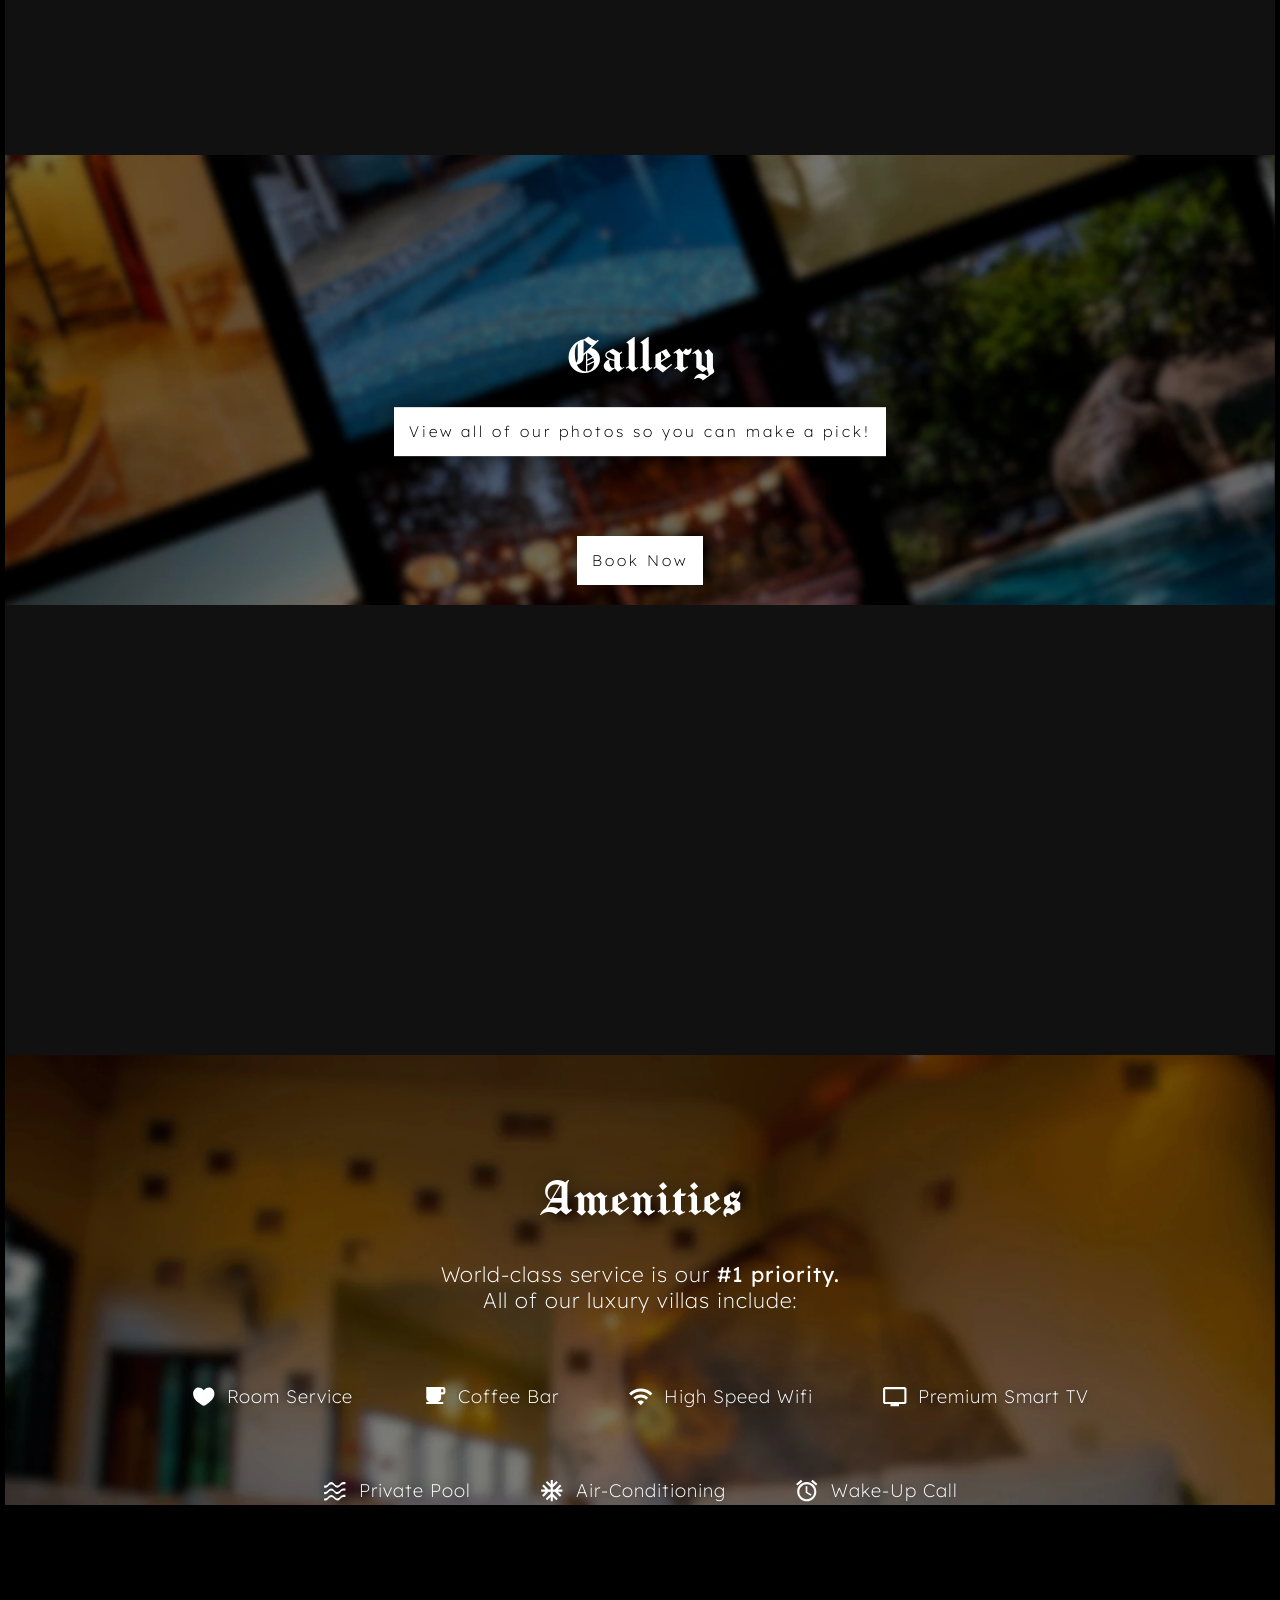
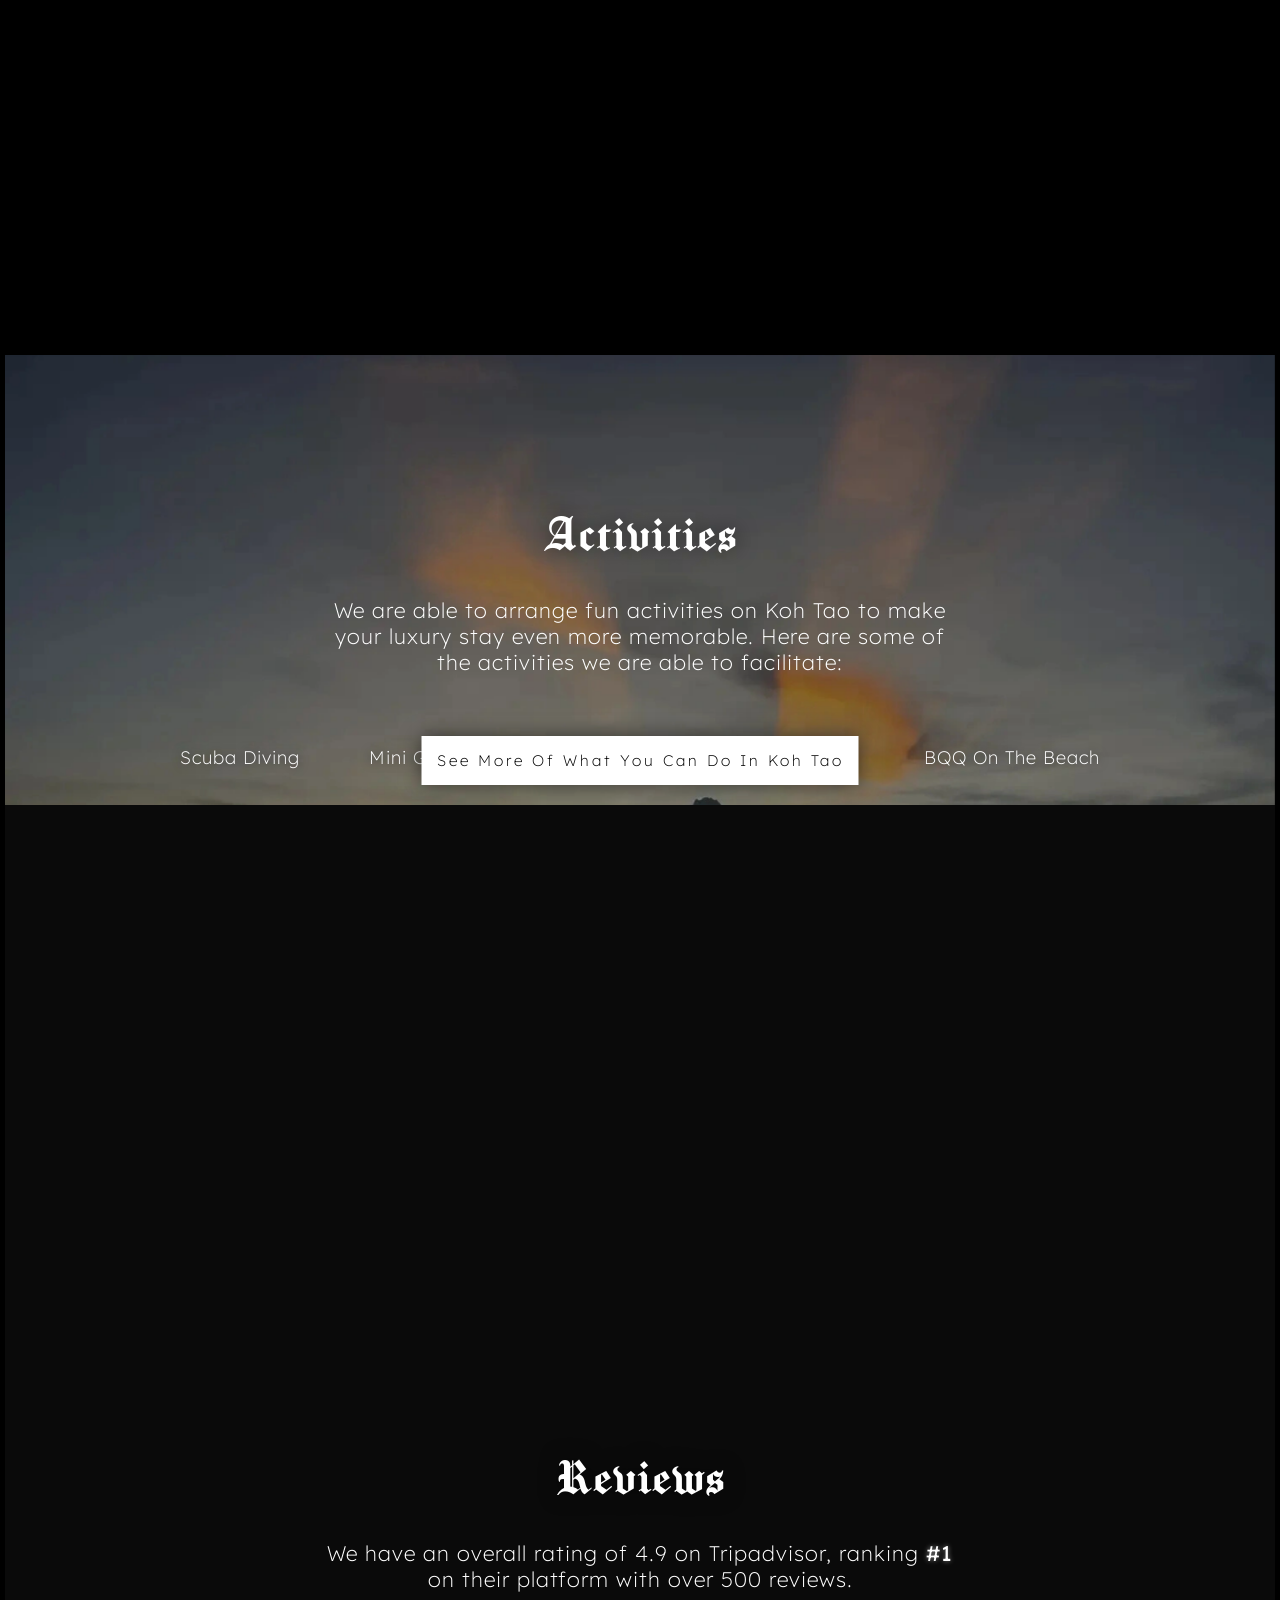
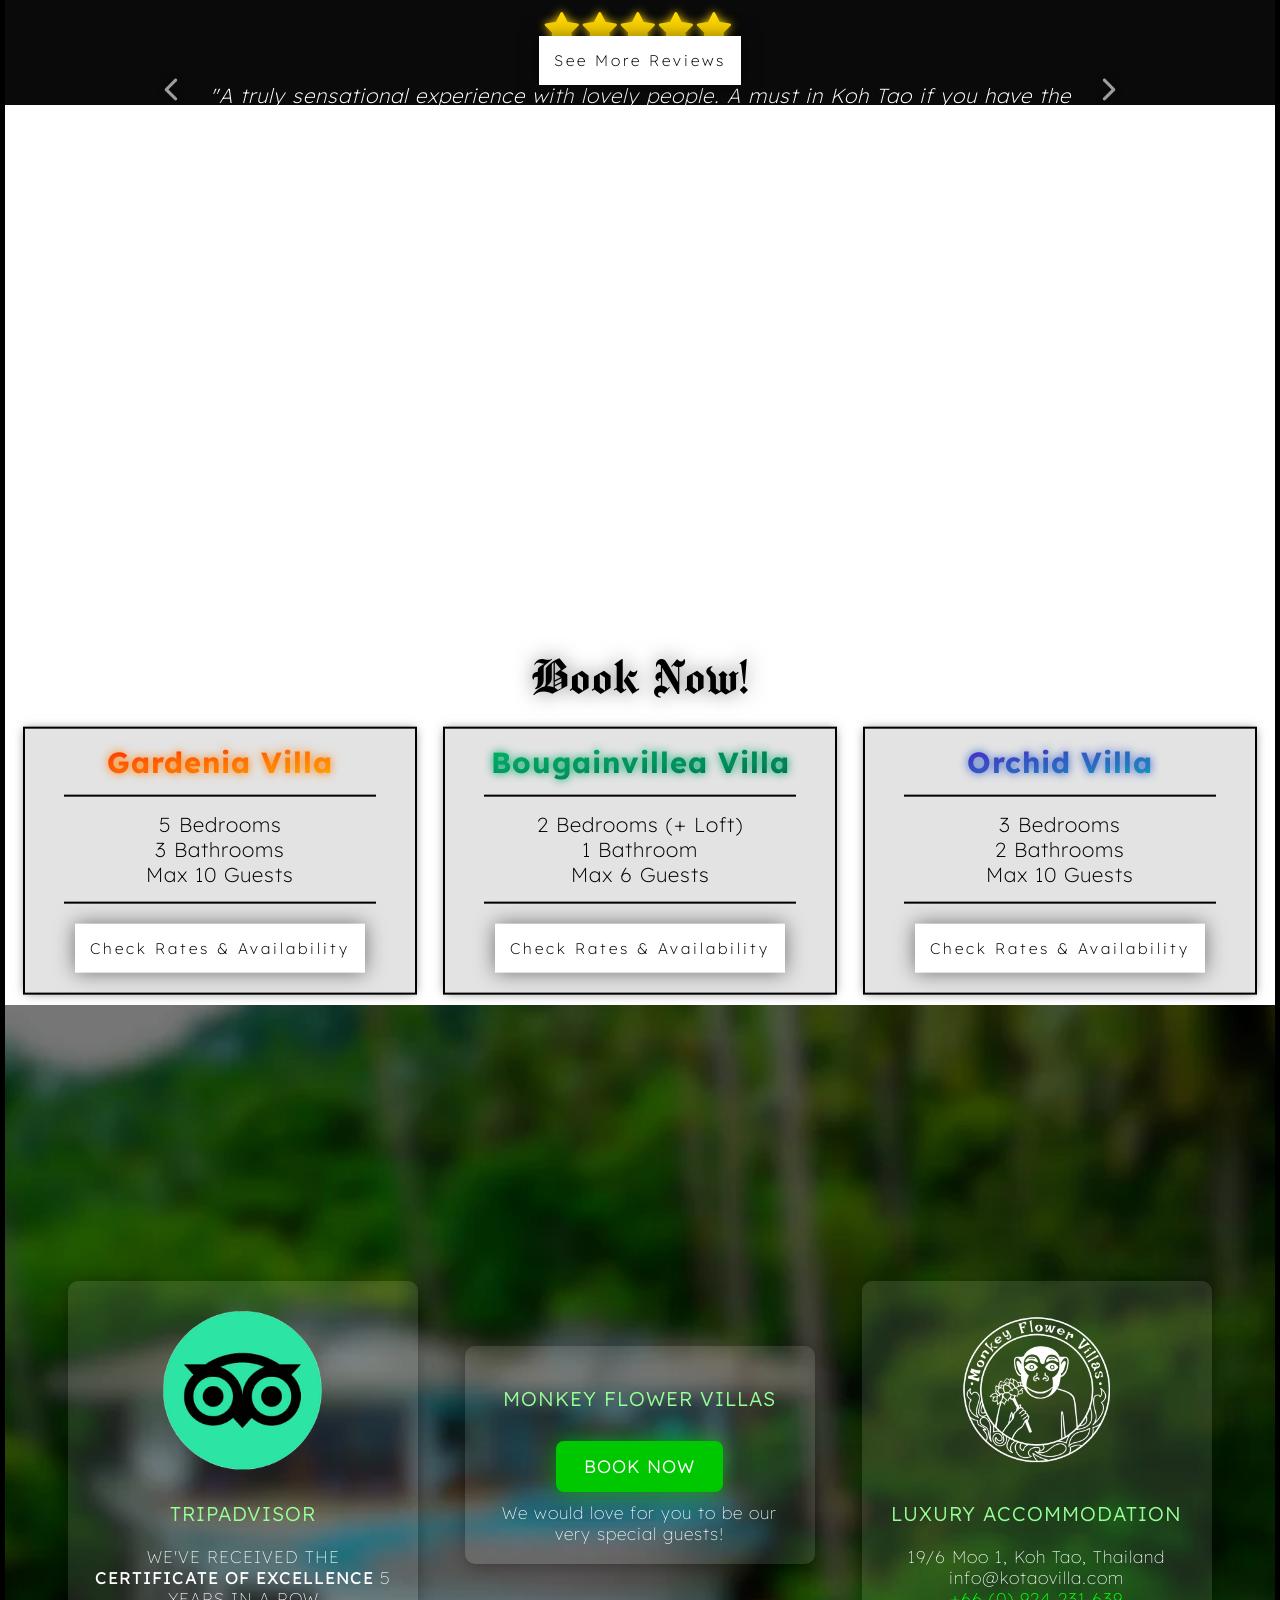
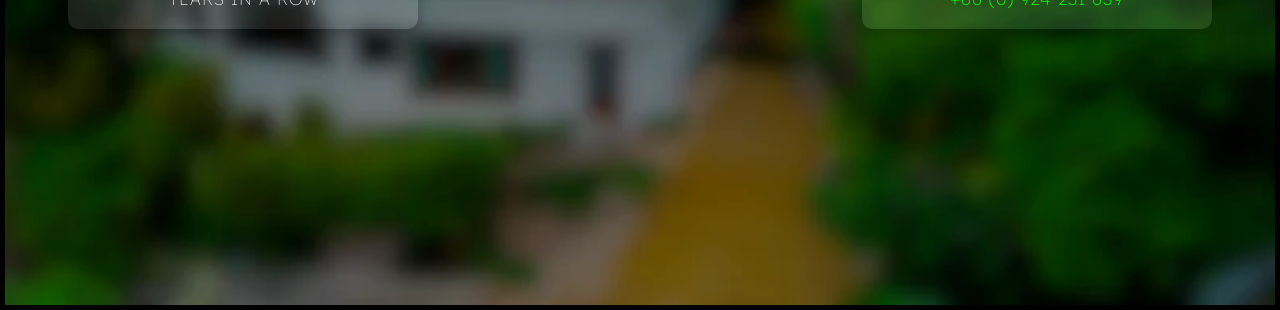
==== commit 3d66e1c4: "more lighthouse fixes" ====
--- a/index.html
+++ b/index.html
@@ -26,6 +26,9 @@
   <meta property="twitter:image" content="https://kotaovilla.com/media/images/scenery/entire-luxury-resort-drone-shot.webp" />
   
   
+  <link rel="preload" href="/styles/style.css" as="style">
+  <link rel="preload" href="/media/fonts/Lexend/Lexend-VariableFont_wght.ttf" as="font" type="font/ttf" crossorigin>
+  <link rel="preload" href="/media/fonts/Manufacturing_Consent/ManufacturingConsent-Regular.ttf" as="font" type="font/ttf" crossorigin>
   <link rel="stylesheet" href="/styles/style.css">
   
 
@@ -49,7 +52,7 @@
   }
   </script>
 
-  <link rel="preload" as="image" href="/media/images/scenery/entire-luxury-resort-drone-shot.webp">
+  <link rel="preload" as="image" href="/media/images/scenery/entire-luxury-resort-drone-shot.webp" fetchpriority="high">
 
   <script async src="https://www.googletagmanager.com/gtag/js?id=G-D87H9ECPYQ"></script>
   <script>
@@ -143,8 +146,8 @@
           </div>
 
           
-          <video id="hero-video" class="slide-video" width="1920" height="1080" autoplay loop muted playsinline preload="metadata" poster="/media/images/scenery/entire-luxury-resort-drone-shot.webp">
-            <source src="/media/videos/homepage/trailer-mobile.mp4" media="(max-width: 768px)">
+          <video id="hero-video" class="slide-video" width="1920" height="1080" autoplay loop muted playsinline preload="auto" poster="/media/images/scenery/entire-luxury-resort-drone-shot.webp">
+            <source src="/media/videos/homepage/trailer-mobile.mp4" type="video/mp4" media="(max-width: 768px)">
             <source src="/media/videos/homepage/trailer.mp4" type="video/mp4">
           </video>
         
--- a/styles/style.css
+++ b/styles/style.css
@@ -58,7 +58,6 @@
 }
 
 html {
-  scroll-behavior: smooth;
   scroll-snap-type: y mandatory;
 }
 
--- a/styles/style.css
+++ b/styles/style.css
@@ -58,7 +58,6 @@
 }
 
 html {
-  scroll-behavior: smooth;
   scroll-snap-type: y mandatory;
 }
 
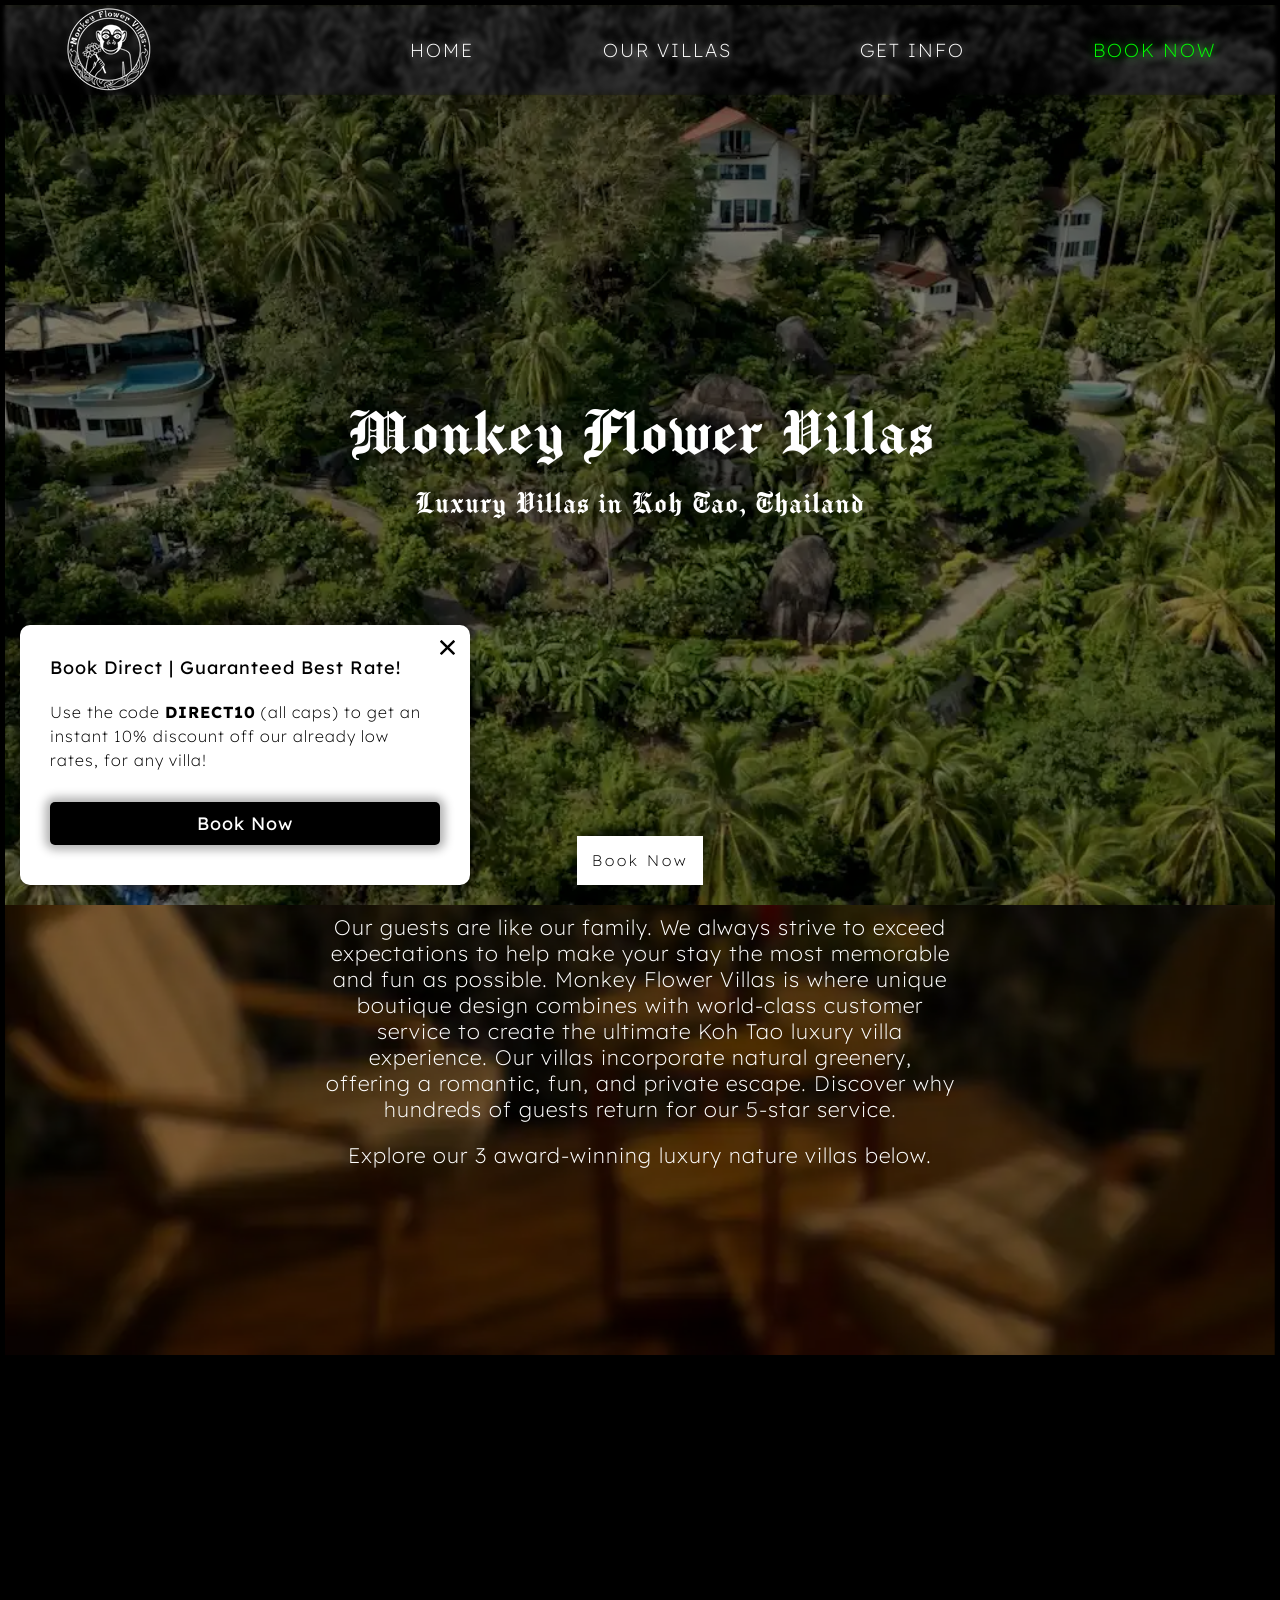
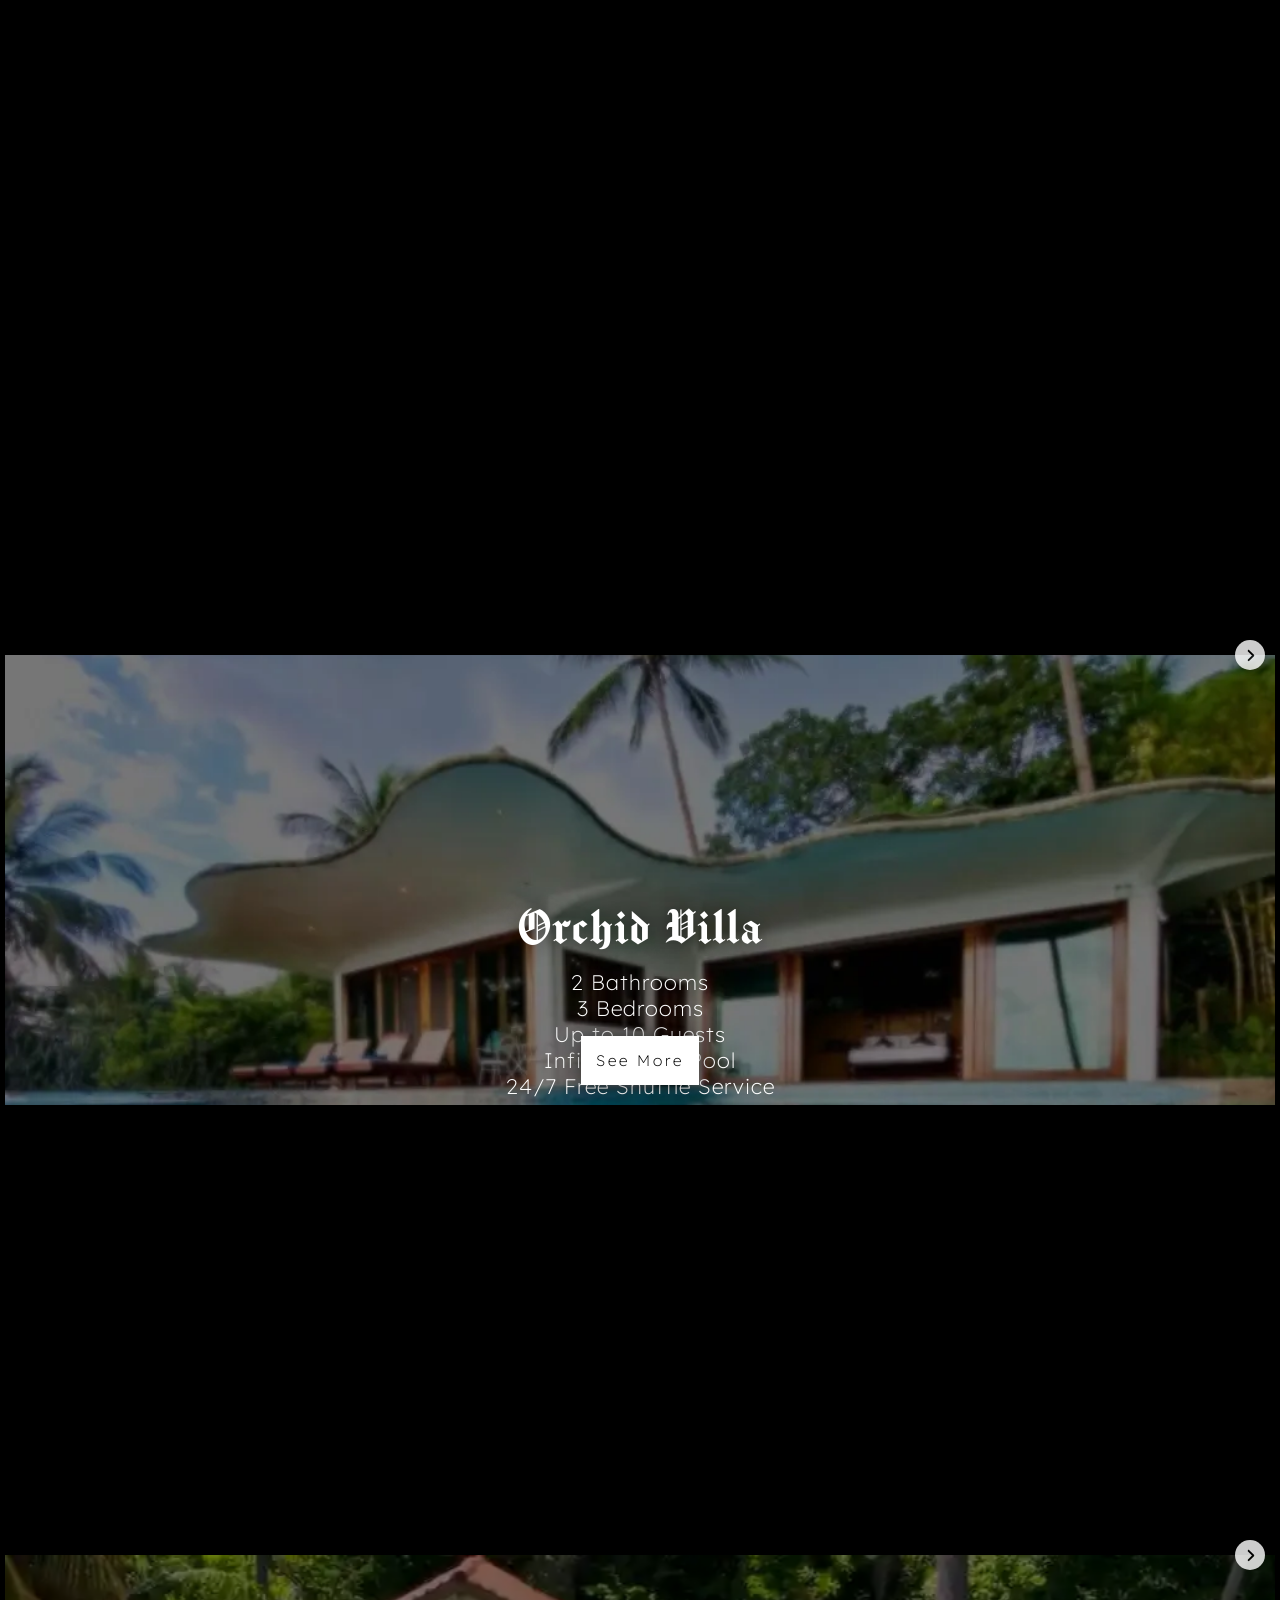
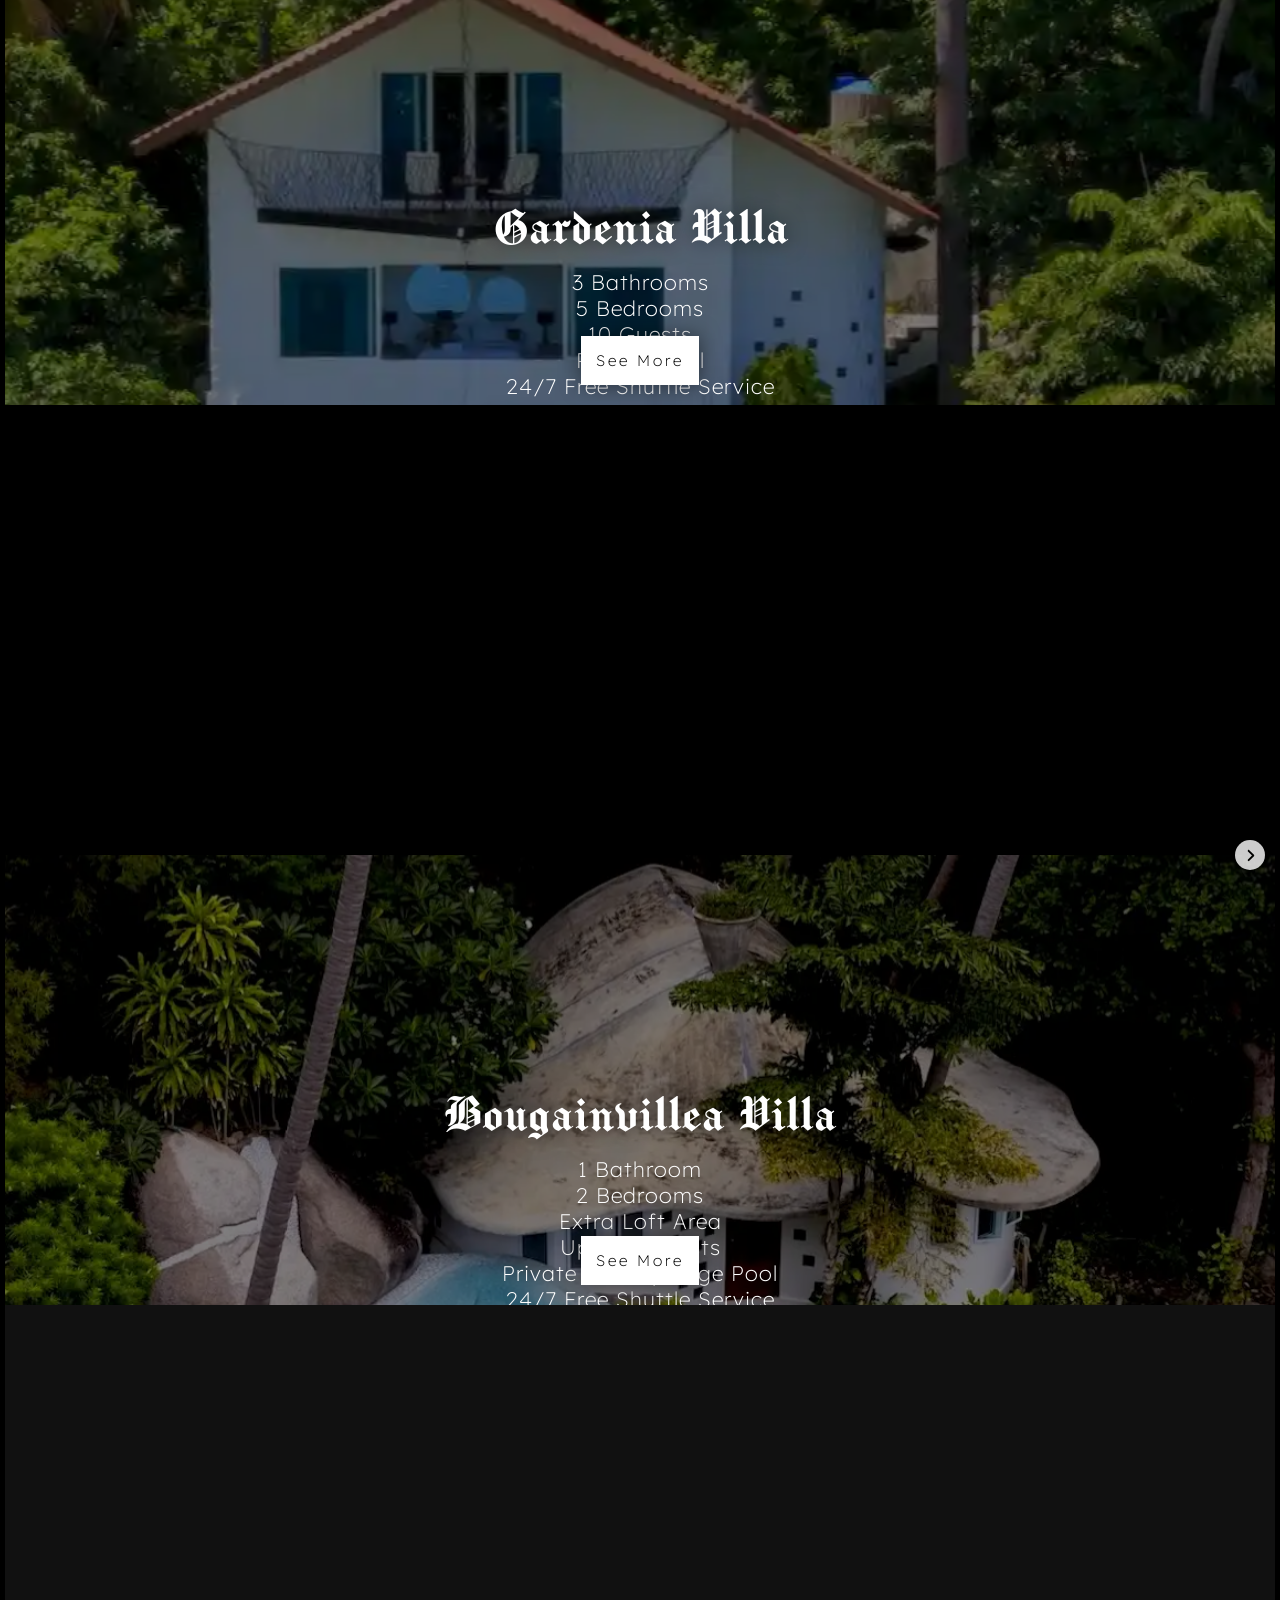
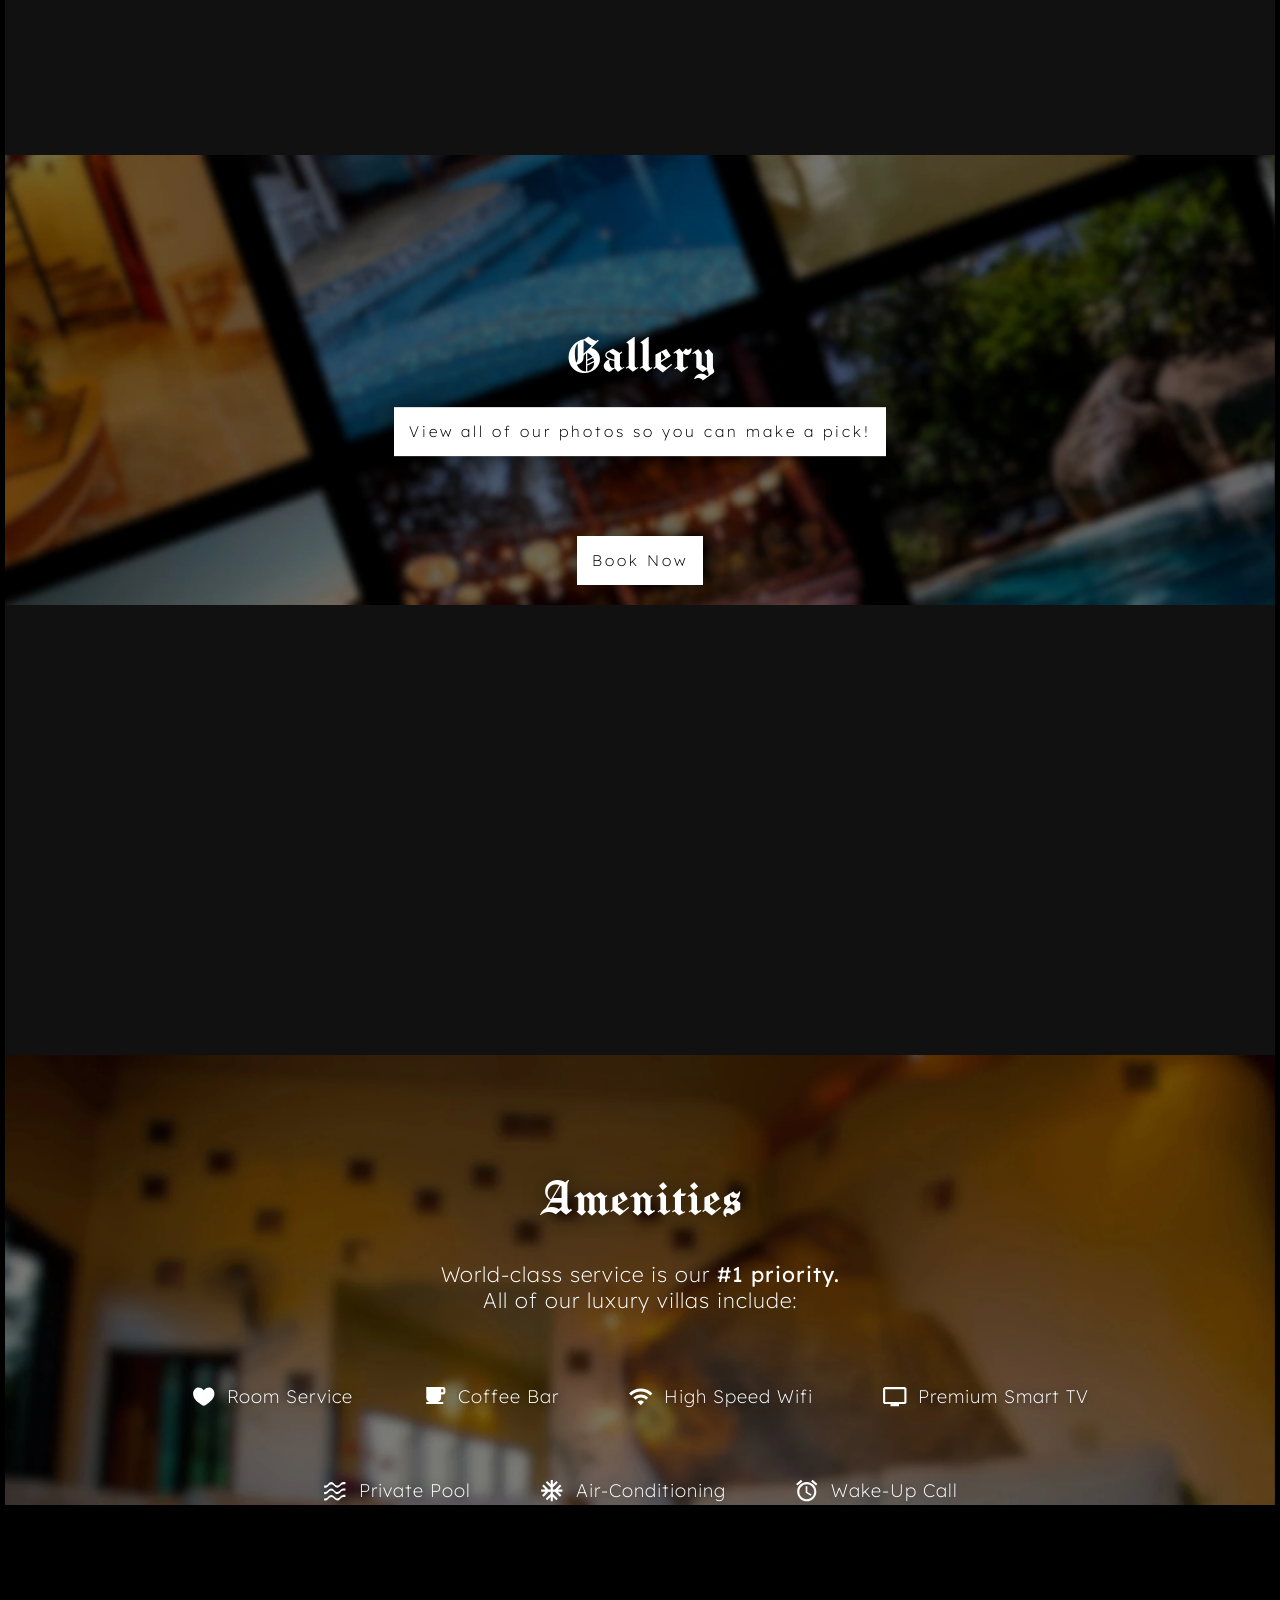
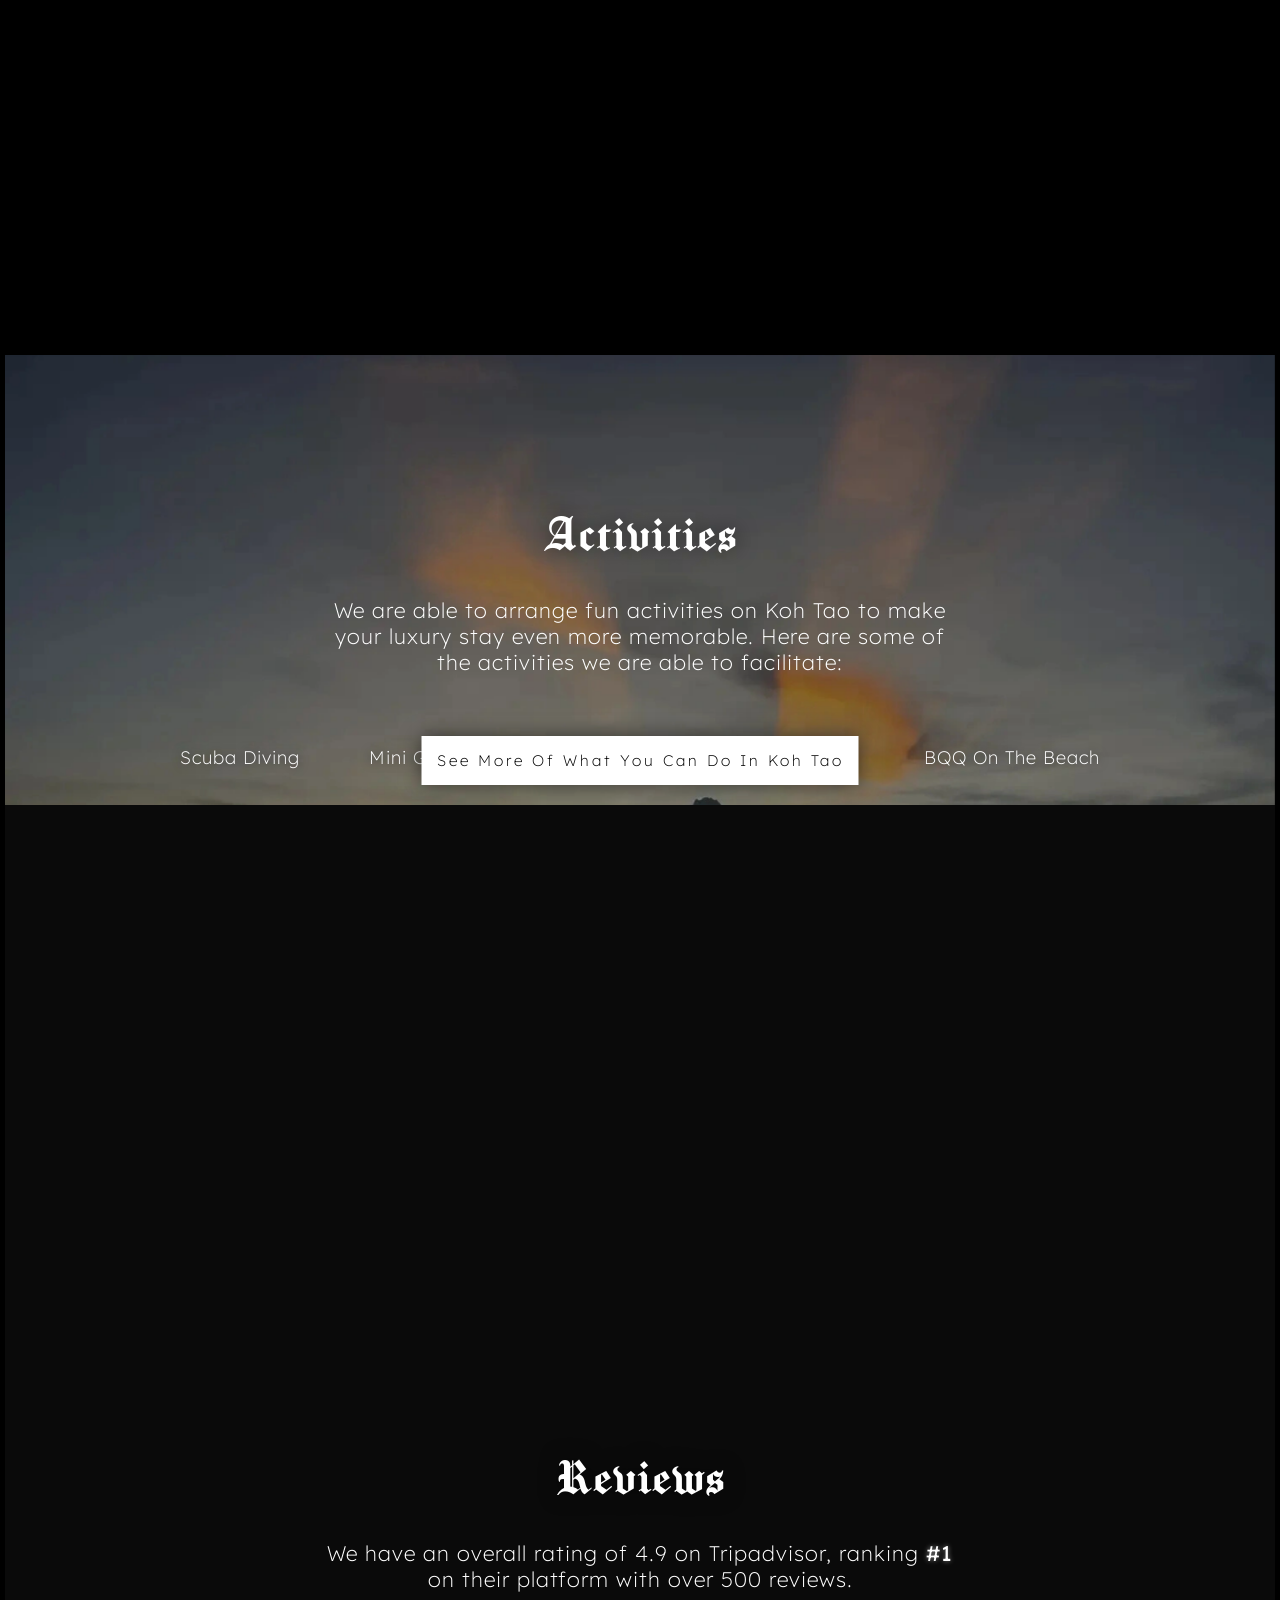
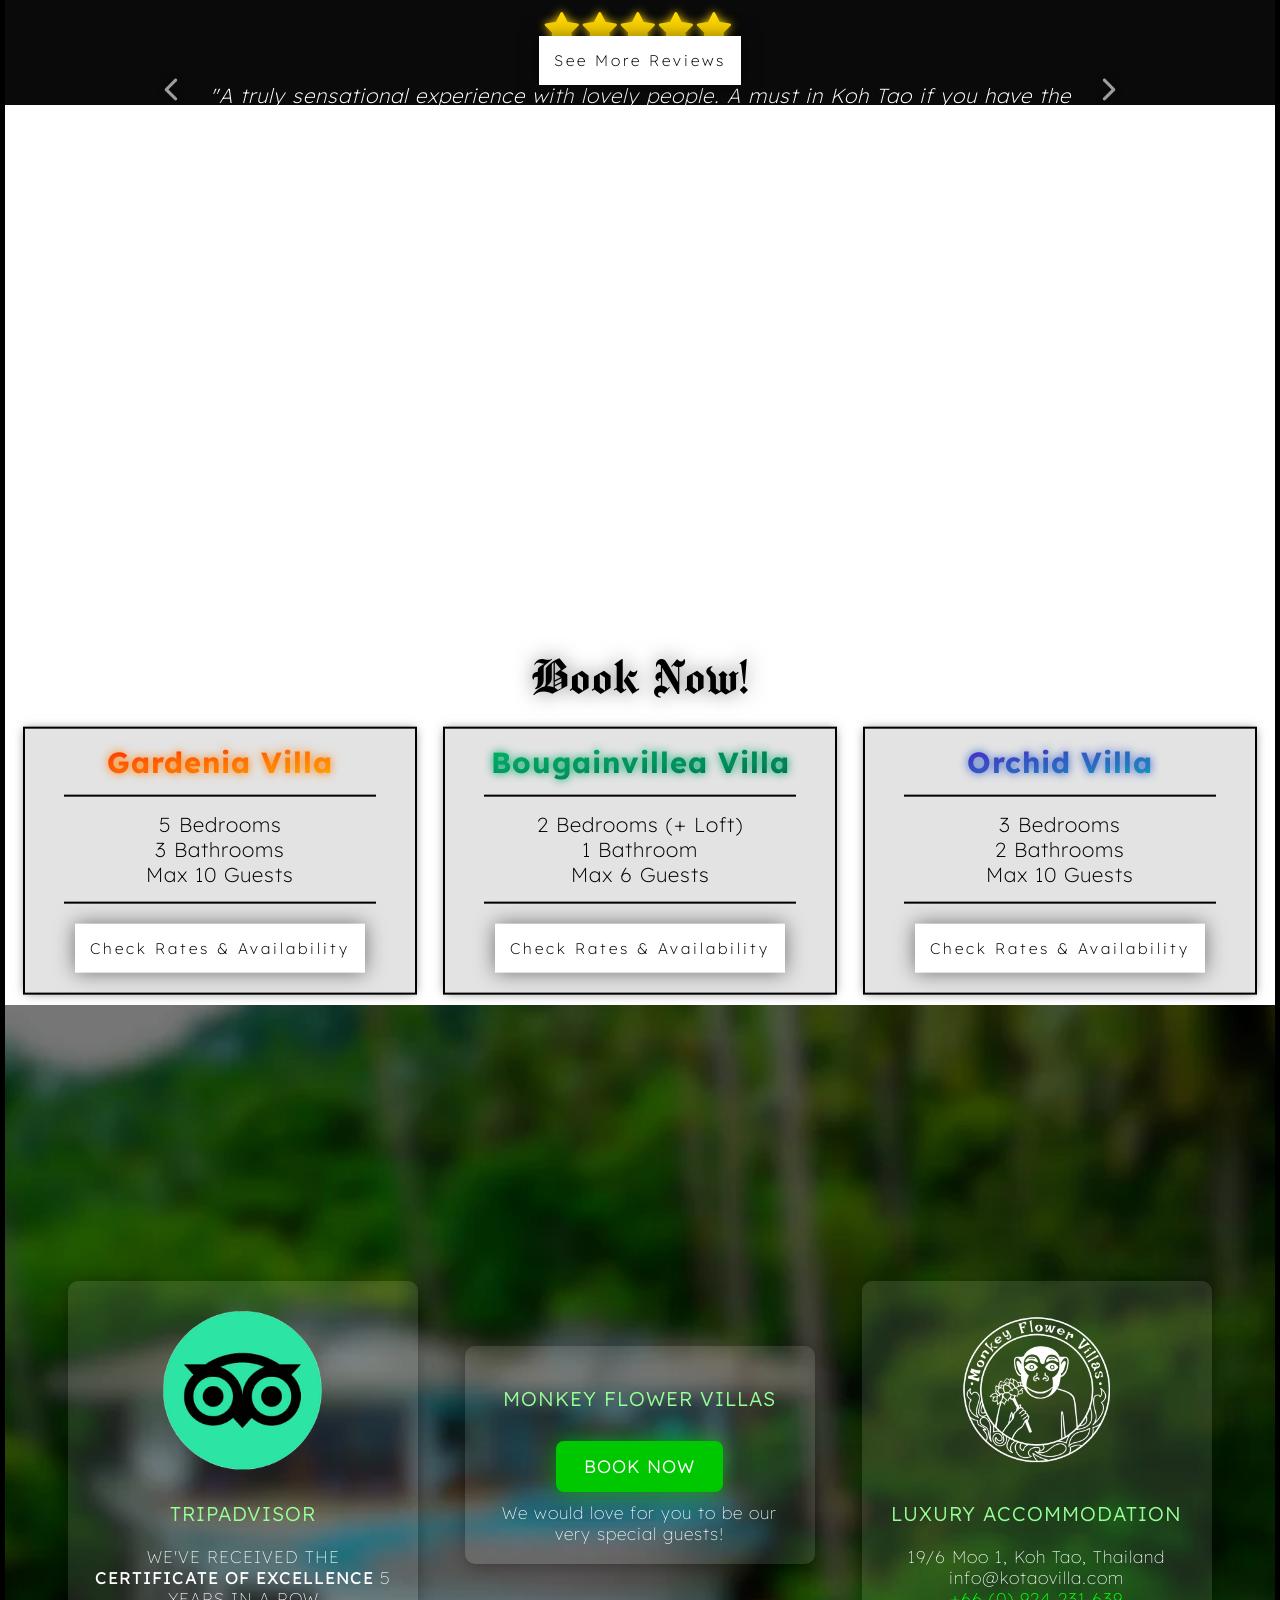
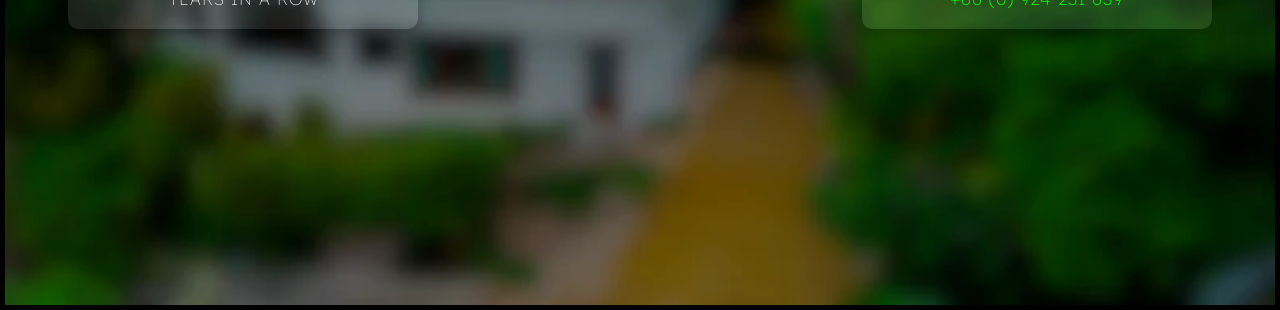
==== commit 525961b7: "fix mobile jank" ====
--- a/index.html
+++ b/index.html
@@ -52,7 +52,8 @@
   }
   </script>
 
-  <link rel="preload" as="image" href="/media/images/scenery/entire-luxury-resort-drone-shot.webp" fetchpriority="high">
+  <link rel="preload" as="image" href="/media/images/scenery/entire-luxury-resort-drone-shot.webp" media="(min-width: 769px)" fetchpriority="high">
+  <link rel="preload" as="image" href="/media/images/scenery/entire-luxury-resort-drone-shot-mobile.webp" media="(max-width: 768px)" fetchpriority="high">
 
   <script async src="https://www.googletagmanager.com/gtag/js?id=G-D87H9ECPYQ"></script>
   <script>
@@ -100,7 +101,7 @@
     </div>
 
     <div class="nav-menu-container">
-      <img src="/media/images/logos/monkey-flower-villas-logo-small.webp" width="90" height="90" class="nav-menu-logo" onclick="window.location.href='/index.html';" alt="Monkey Flower Villas Logo">
+      <img src="/media/images/logos/monkey-flower-villas-logo-small.webp" width="90" height="90" srcset="/media/images/logos/monkey-flower-villas-logo-mini.webp 90w, /media/images/logos/monkey-flower-villas-logo-small.webp 180w" sizes="90px" class="nav-menu-logo" onclick="window.location.href='/index.html';" alt="Monkey Flower Villas Logo" decoding="async">
       <div class="nav-menu-spacer"></div>
       <a href="/index.html" class="nav-menu-item">HOME</a>
       <div class="nav-menu-item">OUR VILLAS
@@ -146,10 +147,19 @@
           </div>
 
           
-          <video id="hero-video" class="slide-video" width="1920" height="1080" autoplay loop muted playsinline preload="auto" poster="/media/images/scenery/entire-luxury-resort-drone-shot.webp">
-            <source src="/media/videos/homepage/trailer-mobile.mp4" type="video/mp4" media="(max-width: 768px)">
-            <source src="/media/videos/homepage/trailer.mp4" type="video/mp4">
+          <picture class="slide-video">
+            <source media="(max-width: 768px)" srcset="/media/images/scenery/entire-luxury-resort-drone-shot-mobile.webp">
+            <source media="(min-width: 769px)" srcset="/media/images/scenery/entire-luxury-resort-drone-shot.webp">
+            <img src="/media/images/scenery/entire-luxury-resort-drone-shot.webp" alt="Monkey Flower Villas Aerial View" width="1920" height="1080" fetchpriority="high" style="object-fit: cover; width: 100%; height: 100%;">
+          </picture>
+          <video id="hero-video" class="slide-video desktop-only" width="1920" height="1080" autoplay loop muted playsinline preload="auto">
+            <source src="/media/videos/homepage/trailer.mp4" type="video/mp4" media="(min-width: 769px)">
           </video>
+          <style>
+            @media (max-width: 768px) {
+              .desktop-only { display: none !important; }
+            }
+          </style>
         
           <a class="slide-button" href="/booking.html">Book Now</a>
         </div>
@@ -205,7 +215,11 @@
     <section aria-label="Our Villas">
       <div class="slides-container">
         <div class="slide" id="gardenia-villa-slide">
-          <img class="slide-image" width="822" height="507" loading="lazy" src="/media/images/hero-images/gardenia-villa-hero.webp" alt="The Gardenia Luxury Villa Koh Tao, a 3-story home with 5 bedrooms and 3 bathrooms accommodating 10 guests. The design integrates natural granite boulders and tropical plants, featuring a private pool and sea views.">
+          <picture style="display: contents;">
+            <source media="(max-width: 768px)" srcset="/media/images/hero-images/gardenia-villa-hero-mobile.webp">
+            <source media="(min-width: 769px)" srcset="/media/images/hero-images/gardenia-villa-hero.webp">
+            <img class="slide-image" width="822" height="507" loading="lazy" src="/media/images/hero-images/gardenia-villa-hero.webp" alt="The Gardenia Luxury Villa Koh Tao, a 3-story home with 5 bedrooms and 3 bathrooms accommodating 10 guests. The design integrates natural granite boulders and tropical plants, featuring a private pool and sea views.">
+          </picture>
           <div class="dimmer" aria-hidden="true"></div>
           
           <div class="slide-content">
@@ -234,7 +248,11 @@
     <section aria-label="Our Villas">
       <div class="slides-container">
         <div class="slide" id="bougainvillea-villa-slide">
-          <img class="slide-image" width="900" height="600" loading="lazy" src="/media/images/hero-images/bougainvillea-villa-hero.webp" alt="Bougainvillea Private Villa in Koh Tao surrounded by excellent greenery. Features 2 bedrooms plus a loft, 1 bathroom, and a private pool with a rock waterfall, accommodating up to 6 guests.">
+          <picture style="display: contents;">
+            <source media="(max-width: 768px)" srcset="/media/images/hero-images/bougainvillea-villa-hero-mobile.webp">
+            <source media="(min-width: 769px)" srcset="/media/images/hero-images/bougainvillea-villa-hero.webp">
+            <img class="slide-image" width="900" height="600" loading="lazy" src="/media/images/hero-images/bougainvillea-villa-hero.webp" alt="Bougainvillea Private Villa in Koh Tao surrounded by excellent greenery. Features 2 bedrooms plus a loft, 1 bathroom, and a private pool with a rock waterfall, accommodating up to 6 guests.">
+          </picture>
           <div class="dimmer" aria-hidden="true"></div>
           
           <div class="slide-content">
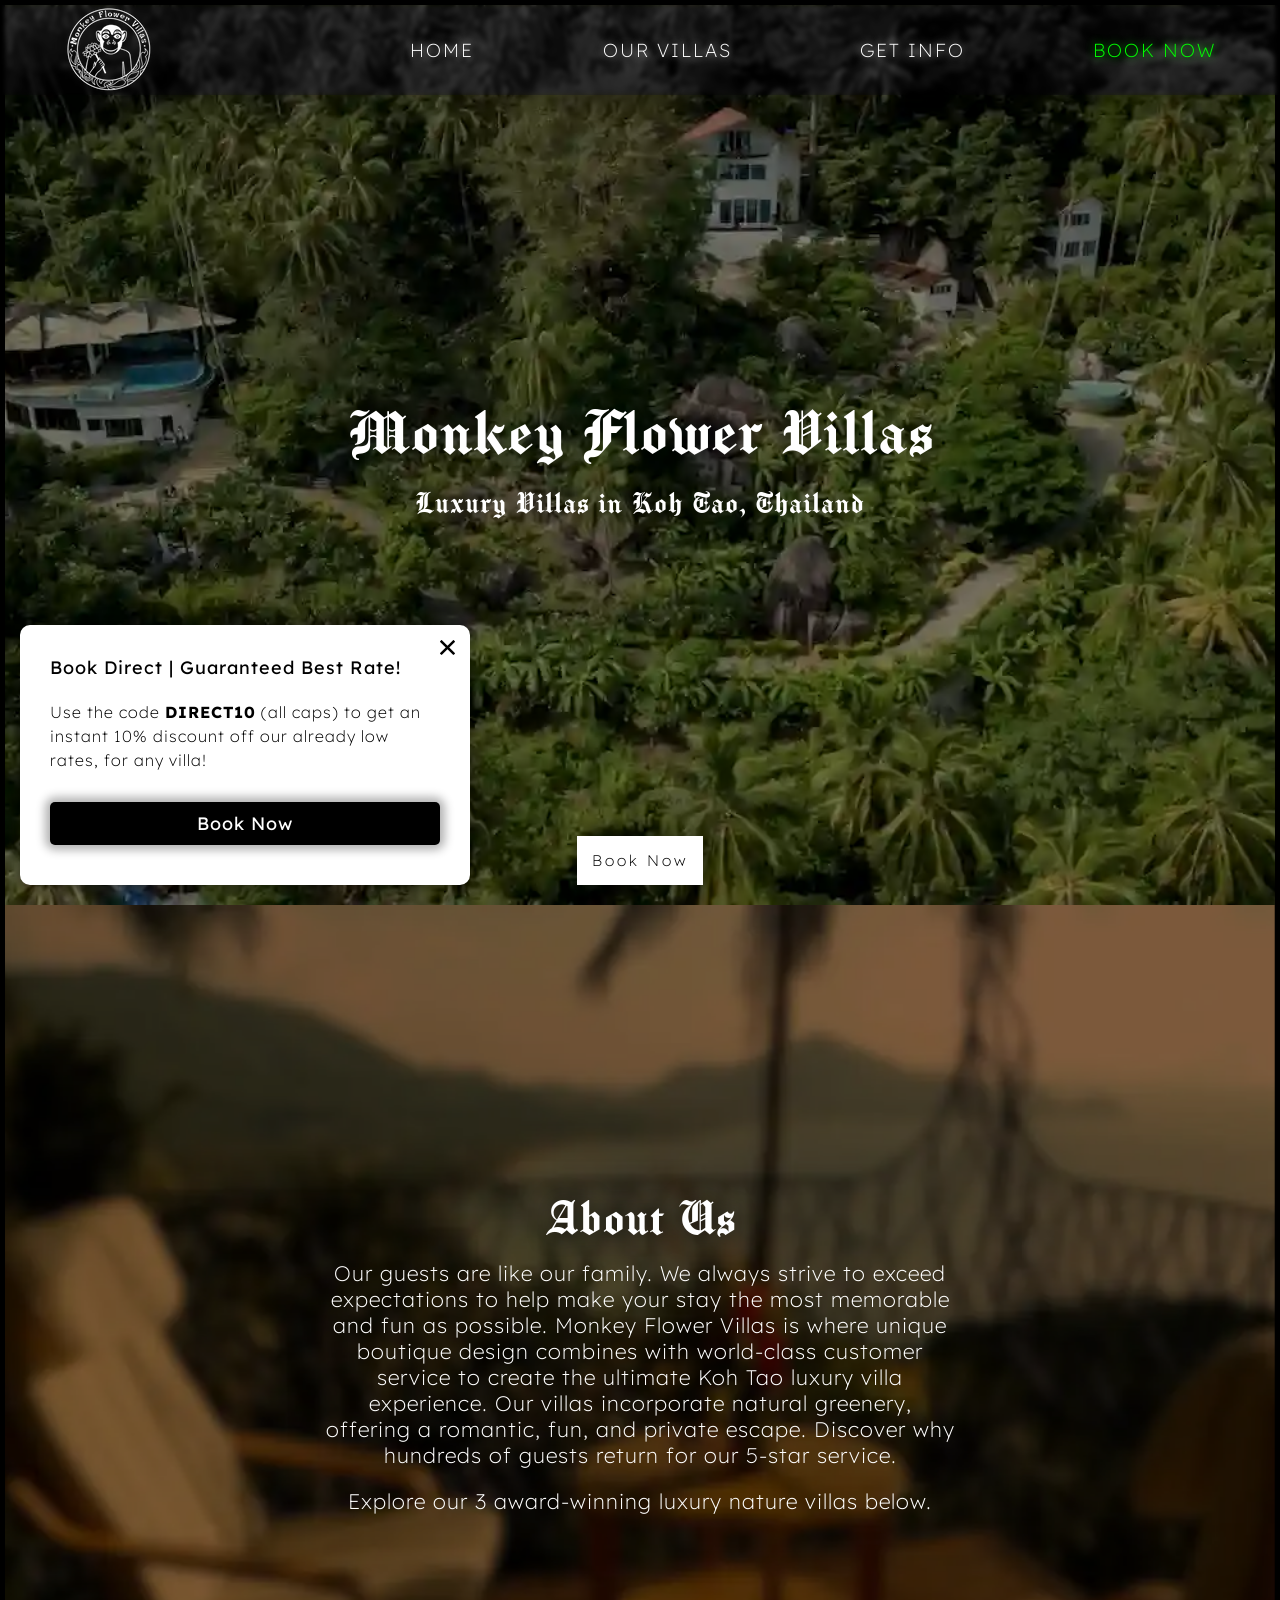
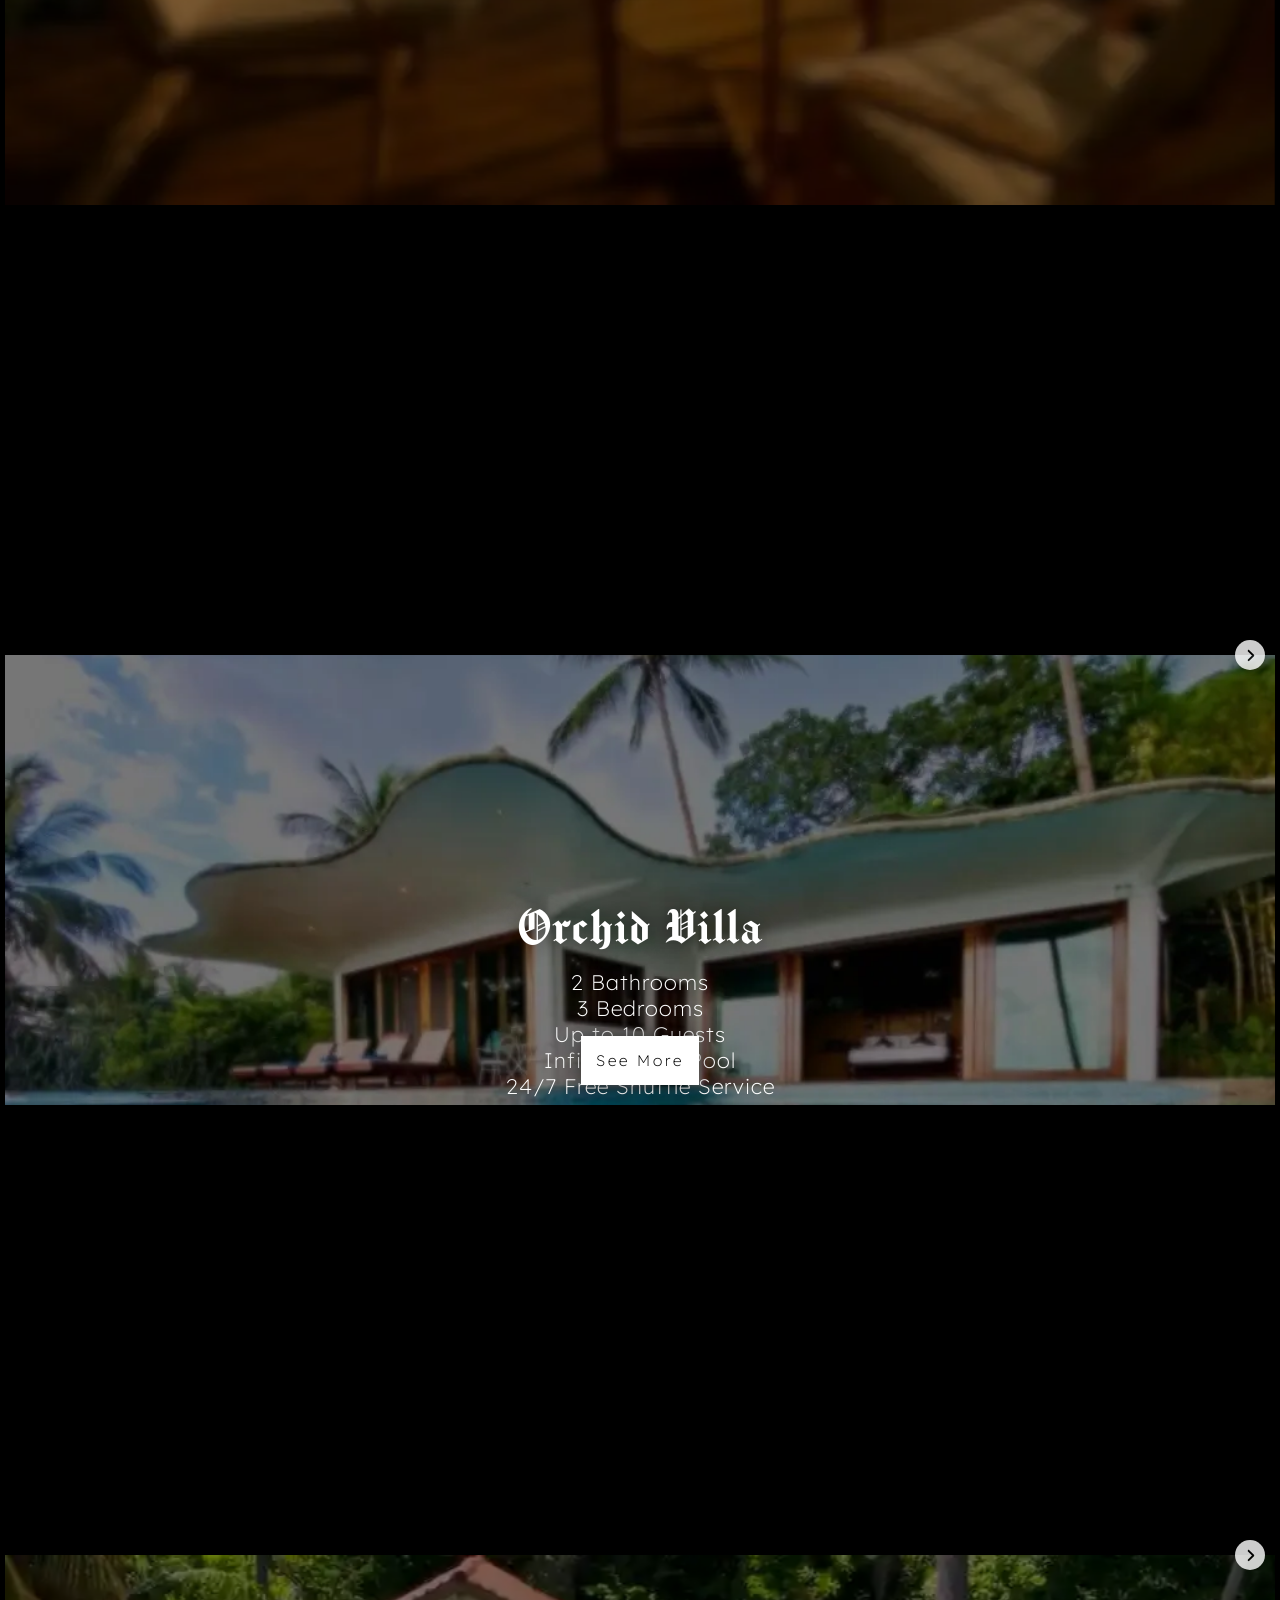
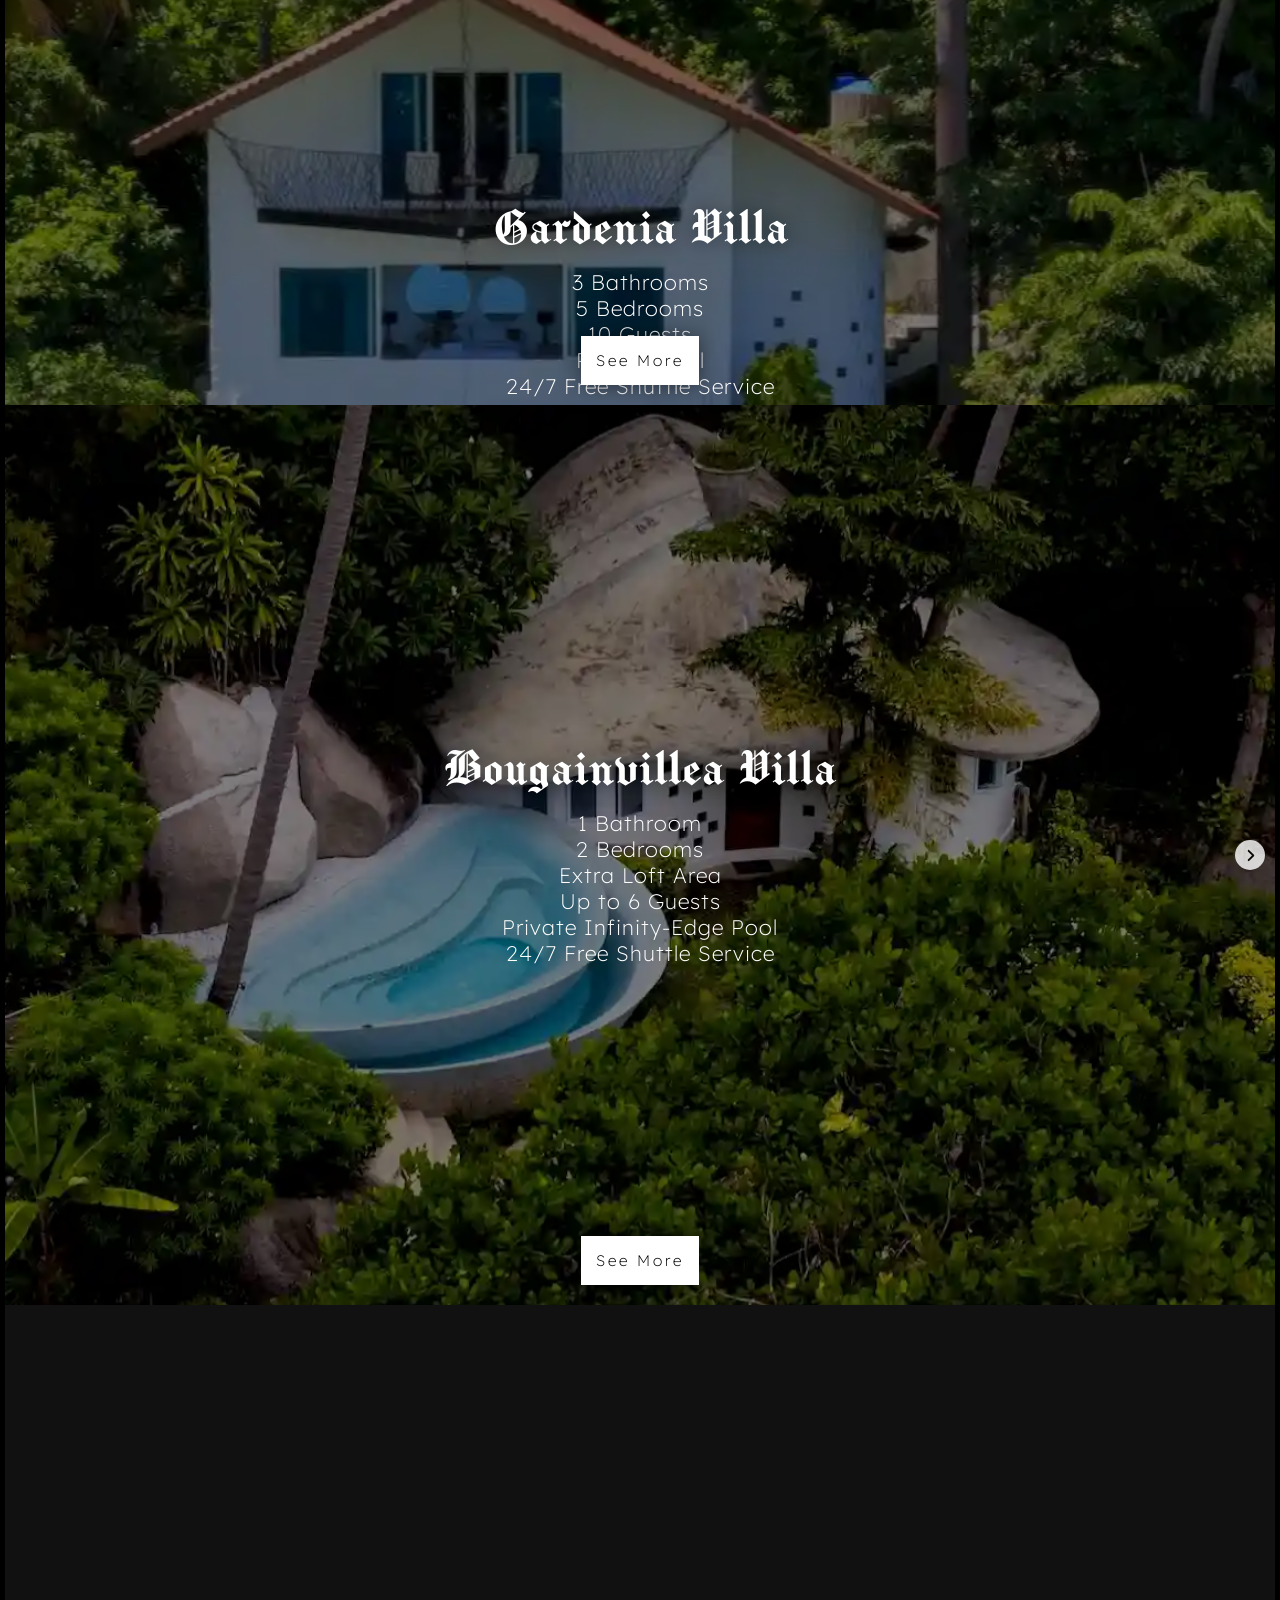
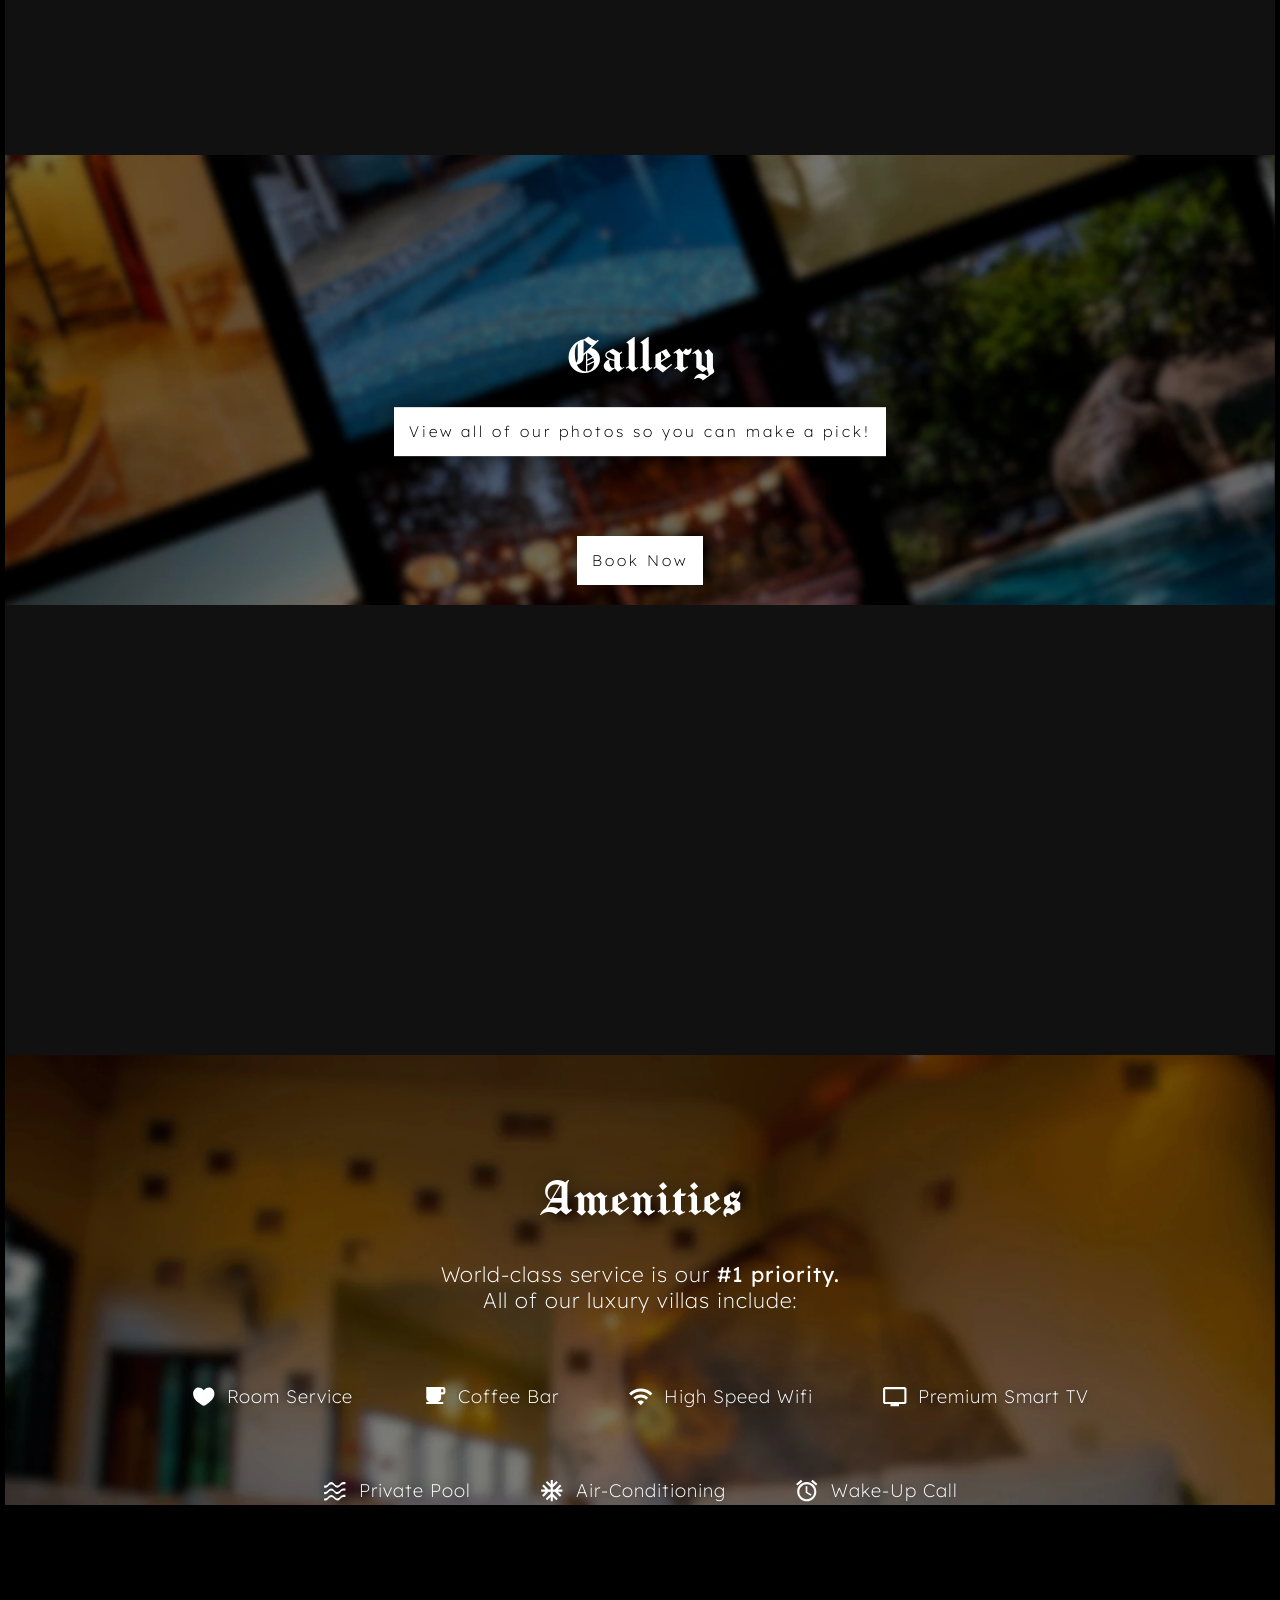
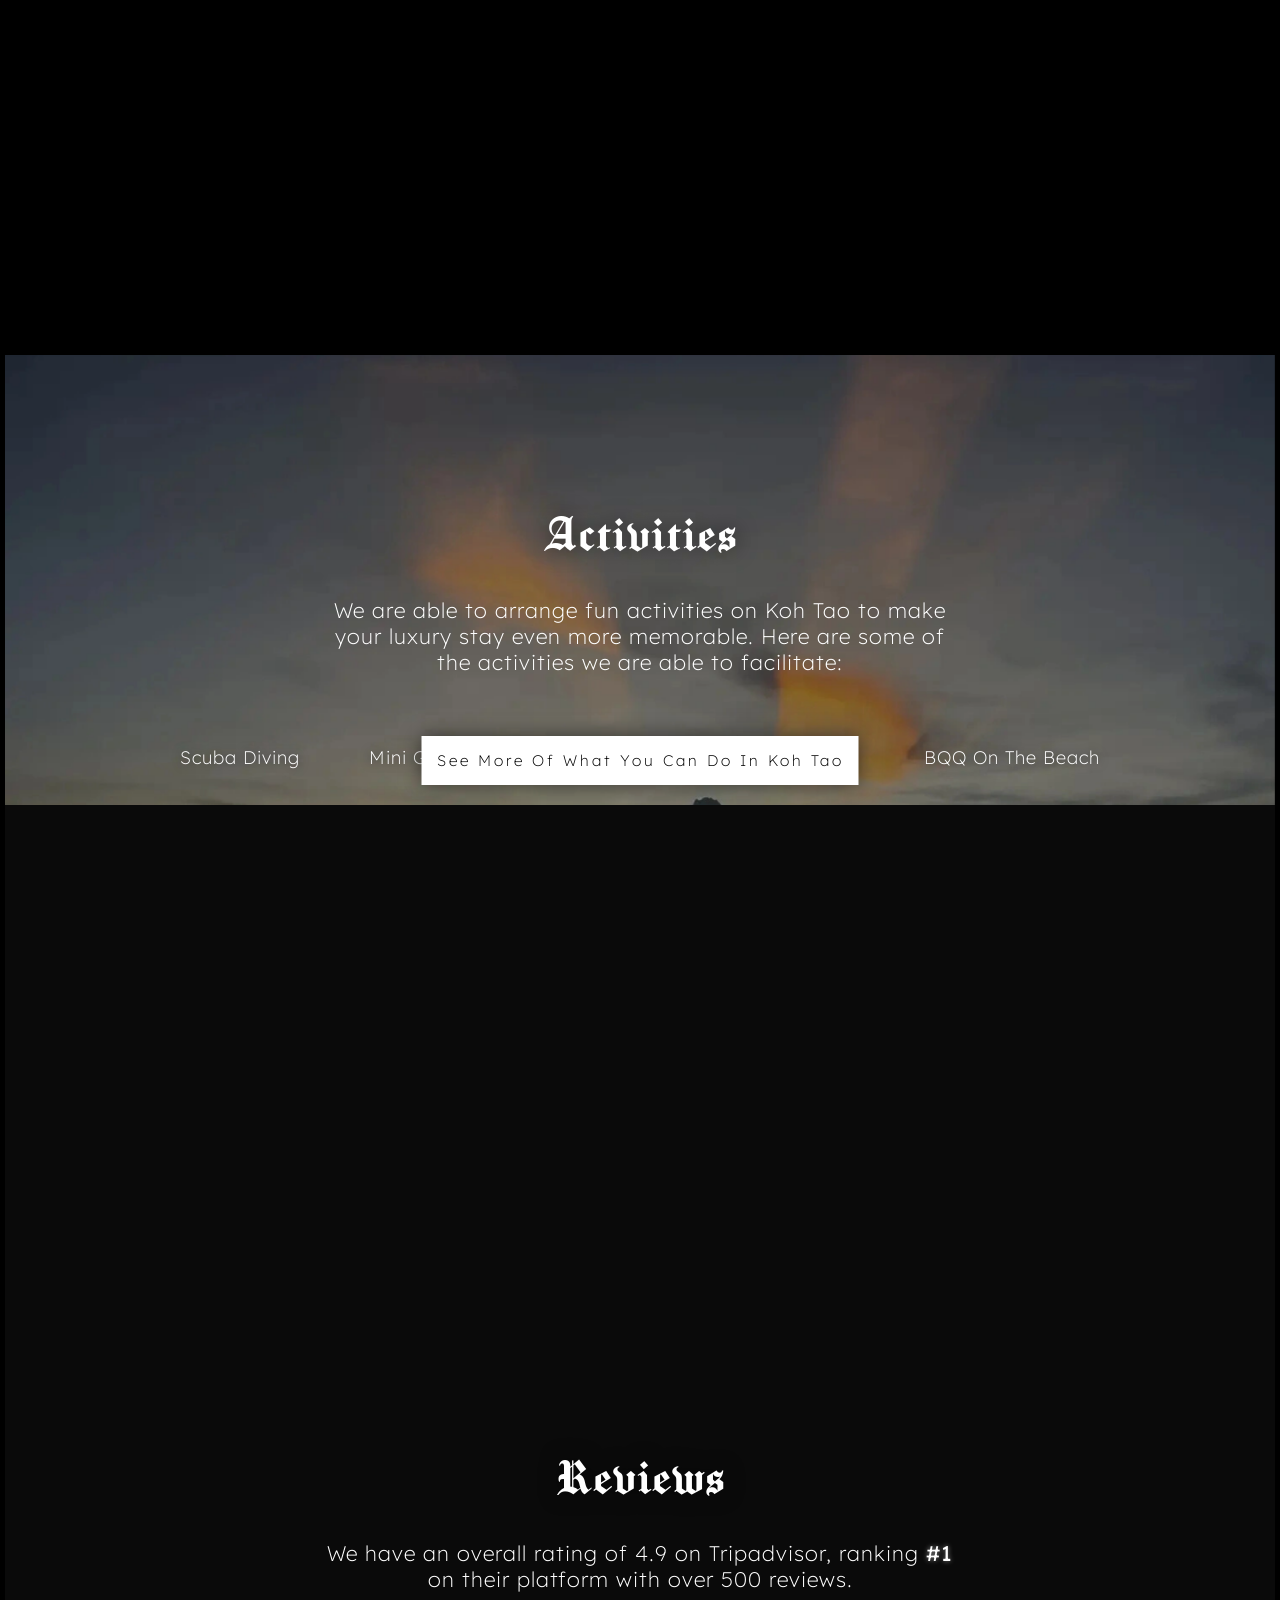
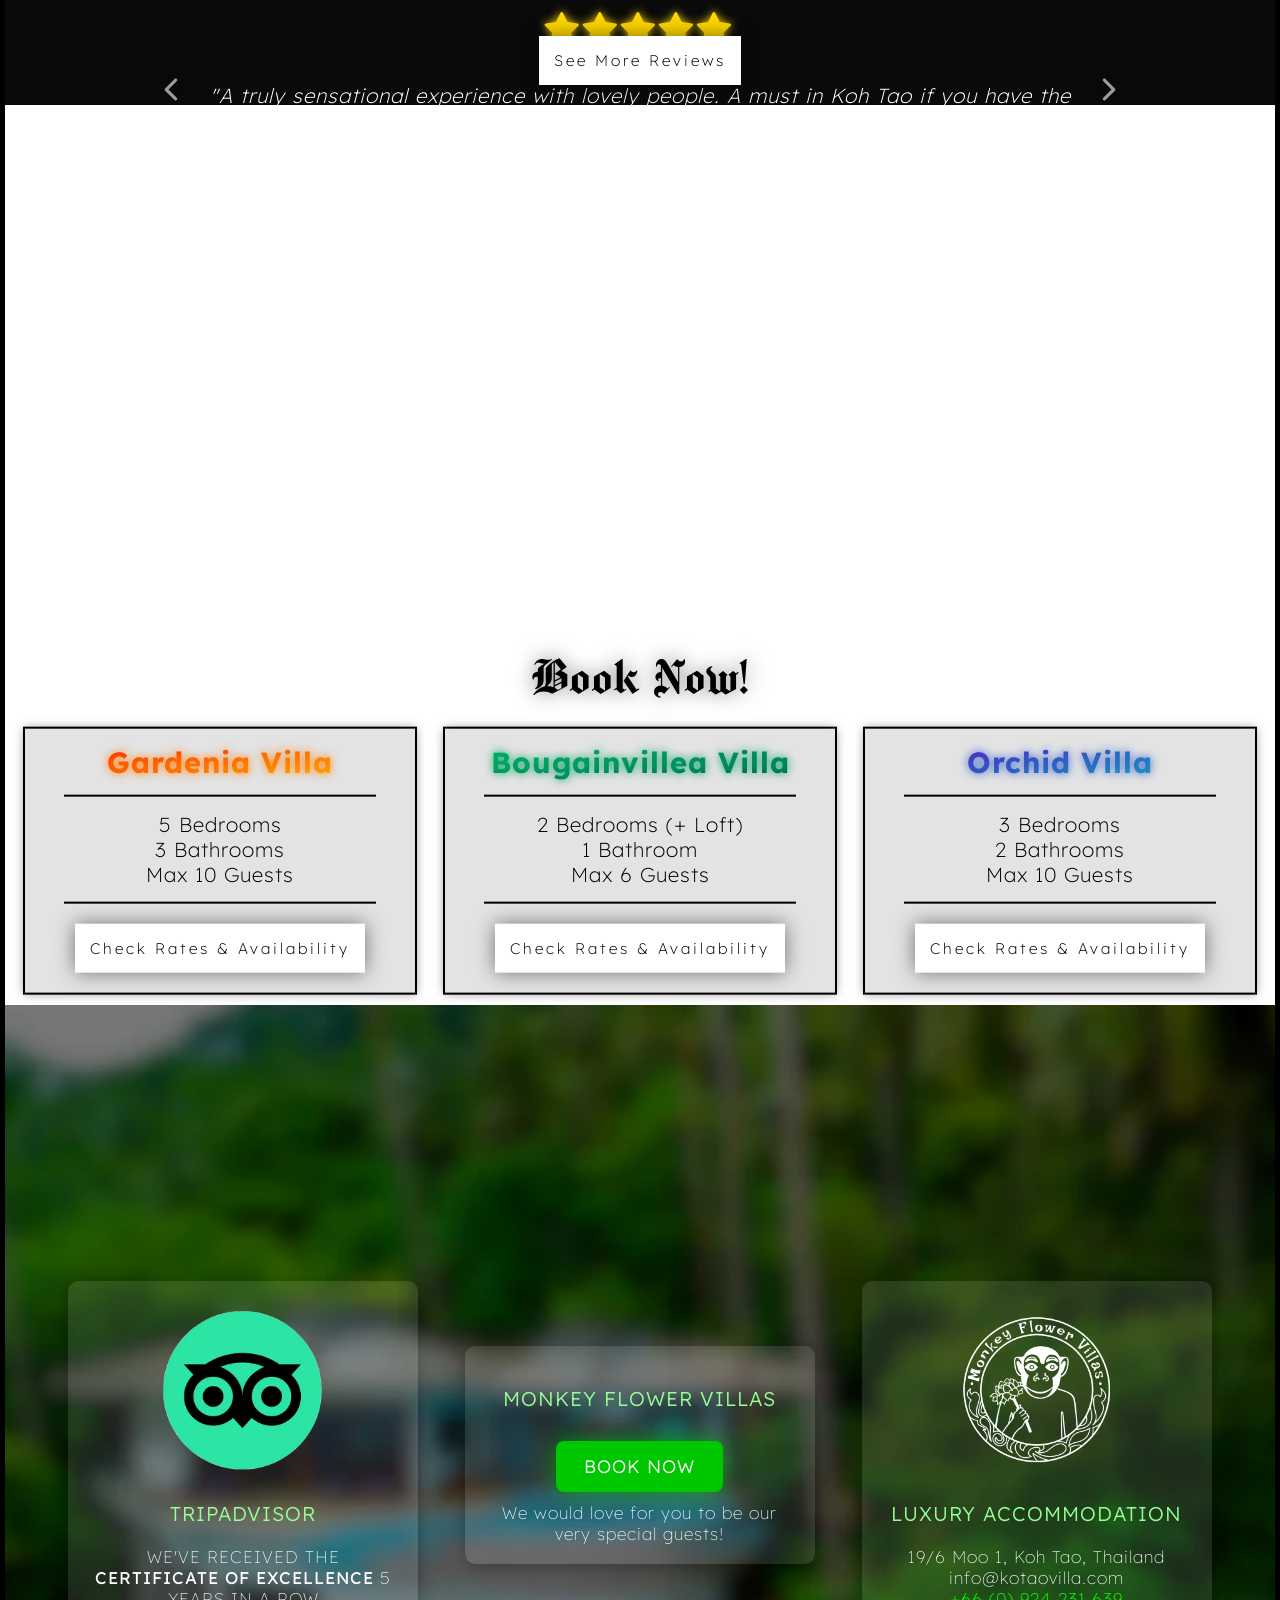
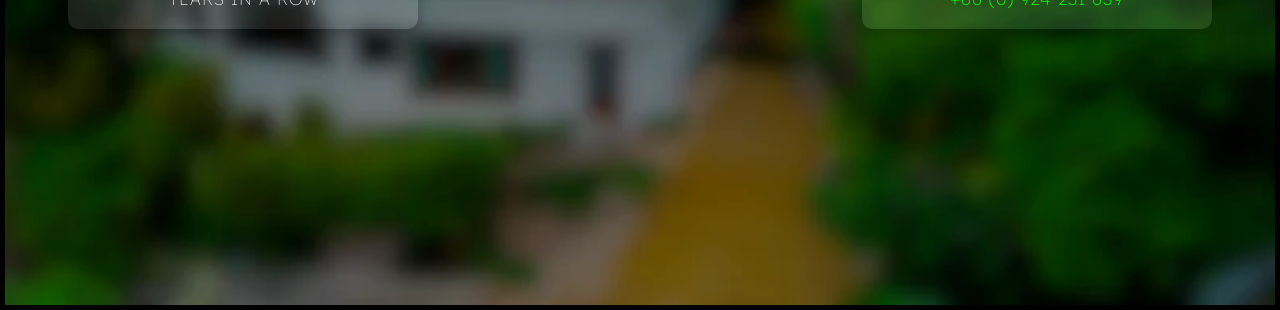
==== commit d3769ee0: "plz work im running out of credits" ====
--- a/index.html
+++ b/index.html
@@ -3,6 +3,8 @@
 
 <head>
   <meta charset="UTF-8" />
+  <link rel="preload" as="image" href="/media/images/scenery/entire-luxury-resort-drone-shot.webp" media="(min-width: 769px)" fetchpriority="high">
+  <link rel="preload" as="image" href="/media/images/scenery/entire-luxury-resort-drone-shot-mobile.webp" media="(max-width: 768px)" fetchpriority="high">
   <meta name="viewport" content="width=device-width, initial-scale=1.0" />
   <title>Monkey Flower Villas | Luxury Private Pool Villas in Koh Tao, Thailand</title>
   <link rel="icon" type="image/webp" href="/media/images/logos/monkey-flower-villas-logo-mini.webp" />
@@ -26,9 +28,9 @@
   <meta property="twitter:image" content="https://kotaovilla.com/media/images/scenery/entire-luxury-resort-drone-shot.webp" />
   
   
-  <link rel="preload" href="/styles/style.css" as="style">
   <link rel="preload" href="/media/fonts/Lexend/Lexend-VariableFont_wght.ttf" as="font" type="font/ttf" crossorigin>
   <link rel="preload" href="/media/fonts/Manufacturing_Consent/ManufacturingConsent-Regular.ttf" as="font" type="font/ttf" crossorigin>
+  <link rel="preload" href="/styles/style.css" as="style">
   <link rel="stylesheet" href="/styles/style.css">
   
 
@@ -52,15 +54,11 @@
   }
   </script>
 
-  <link rel="preload" as="image" href="/media/images/scenery/entire-luxury-resort-drone-shot.webp" media="(min-width: 769px)" fetchpriority="high">
-  <link rel="preload" as="image" href="/media/images/scenery/entire-luxury-resort-drone-shot-mobile.webp" media="(max-width: 768px)" fetchpriority="high">
-
   <script async src="https://www.googletagmanager.com/gtag/js?id=G-D87H9ECPYQ"></script>
   <script>
     window.dataLayer = window.dataLayer || [];
     function gtag(){dataLayer.push(arguments);}
     gtag('js', new Date());
-
     gtag('config', 'G-D87H9ECPYQ');
   </script>
 </head>
@@ -152,7 +150,7 @@
             <source media="(min-width: 769px)" srcset="/media/images/scenery/entire-luxury-resort-drone-shot.webp">
             <img src="/media/images/scenery/entire-luxury-resort-drone-shot.webp" alt="Monkey Flower Villas Aerial View" width="1920" height="1080" fetchpriority="high" style="object-fit: cover; width: 100%; height: 100%;">
           </picture>
-          <video id="hero-video" class="slide-video desktop-only" width="1920" height="1080" autoplay loop muted playsinline preload="auto">
+          <video id="hero-video" class="slide-video desktop-only" width="1920" height="1080" loop muted playsinline preload="none">
             <source src="/media/videos/homepage/trailer.mp4" type="video/mp4" media="(min-width: 769px)">
           </video>
           <style>
@@ -160,6 +158,18 @@
               .desktop-only { display: none !important; }
             }
           </style>
+          <script defer>
+    document.addEventListener('DOMContentLoaded', () => {
+      if (window.innerWidth >= 769) {
+        const video = document.getElementById('hero-video');
+        if (video) {
+          video.autoplay = true;
+          video.preload = "auto";
+        }
+      }
+    });
+  </script>
+
         
           <a class="slide-button" href="/booking.html">Book Now</a>
         </div>
@@ -187,7 +197,7 @@
     <section aria-label="Our Villas">
       <div class="slides-container">
         <div class="slide" id="orchid-villa-slide">
-          <img class="slide-image" width="1024" height="768" loading="lazy" src="/media/images/homepage/orchid-villa-background.webp" alt="Exterior of the Orchid Luxury Villa in Koh Tao featuring 3 bedrooms and 2 bathrooms. The image shows the award-winning infinity pool overlooking the ocean, surrounded by lush jungle greenery.">
+          <img class="slide-image" width="1024" height="768"  data-src="/media/images/homepage/orchid-villa-background.webp" alt="Exterior of the Orchid Luxury Villa in Koh Tao featuring 3 bedrooms and 2 bathrooms. The image shows the award-winning infinity pool overlooking the ocean, surrounded by lush jungle greenery.">
           
           <div class="slide-content">
             <h2 class="slide-header">Orchid Villa</h2>
@@ -215,10 +225,10 @@
     <section aria-label="Our Villas">
       <div class="slides-container">
         <div class="slide" id="gardenia-villa-slide">
-          <picture style="display: contents;">
-            <source media="(max-width: 768px)" srcset="/media/images/hero-images/gardenia-villa-hero-mobile.webp">
-            <source media="(min-width: 769px)" srcset="/media/images/hero-images/gardenia-villa-hero.webp">
-            <img class="slide-image" width="822" height="507" loading="lazy" src="/media/images/hero-images/gardenia-villa-hero.webp" alt="The Gardenia Luxury Villa Koh Tao, a 3-story home with 5 bedrooms and 3 bathrooms accommodating 10 guests. The design integrates natural granite boulders and tropical plants, featuring a private pool and sea views.">
+          <picture class="lazy-picture" style="display: contents;">
+            <source media="(max-width: 768px)" data-srcset="/media/images/hero-images/gardenia-villa-hero-mobile.webp">
+            <source media="(min-width: 769px)" data-srcset="/media/images/hero-images/gardenia-villa-hero.webp">
+            <img class="slide-image" width="822" height="507"  data-src="/media/images/hero-images/gardenia-villa-hero.webp" alt="The Gardenia Luxury Villa Koh Tao, a 3-story home with 5 bedrooms and 3 bathrooms accommodating 10 guests. The design integrates natural granite boulders and tropical plants, featuring a private pool and sea views.">
           </picture>
           <div class="dimmer" aria-hidden="true"></div>
           
@@ -248,10 +258,10 @@
     <section aria-label="Our Villas">
       <div class="slides-container">
         <div class="slide" id="bougainvillea-villa-slide">
-          <picture style="display: contents;">
-            <source media="(max-width: 768px)" srcset="/media/images/hero-images/bougainvillea-villa-hero-mobile.webp">
-            <source media="(min-width: 769px)" srcset="/media/images/hero-images/bougainvillea-villa-hero.webp">
-            <img class="slide-image" width="900" height="600" loading="lazy" src="/media/images/hero-images/bougainvillea-villa-hero.webp" alt="Bougainvillea Private Villa in Koh Tao surrounded by excellent greenery. Features 2 bedrooms plus a loft, 1 bathroom, and a private pool with a rock waterfall, accommodating up to 6 guests.">
+          <picture class="lazy-picture" style="display: contents;">
+            <source media="(max-width: 768px)" data-srcset="/media/images/hero-images/bougainvillea-villa-hero-mobile.webp">
+            <source media="(min-width: 769px)" data-srcset="/media/images/hero-images/bougainvillea-villa-hero.webp">
+            <img class="slide-image" width="900" height="600"  data-src="/media/images/hero-images/bougainvillea-villa-hero.webp" alt="Bougainvillea Private Villa in Koh Tao surrounded by excellent greenery. Features 2 bedrooms plus a loft, 1 bathroom, and a private pool with a rock waterfall, accommodating up to 6 guests.">
           </picture>
           <div class="dimmer" aria-hidden="true"></div>
           
@@ -282,7 +292,7 @@
       <div class="slides-container">
         <div class="slide" style="background-color: #111">
 
-          <img class="slide-image" width="400" height="260" loading="lazy" src="/media/images/homepage/gallery-background.webp" alt="Preview of luxury villa photo gallery showing pools, nature, and ocean views in Koh Tao.">
+          <img class="slide-image" width="400" height="260"  data-src="/media/images/homepage/gallery-background.webp" alt="Preview of luxury villa photo gallery showing pools, nature, and ocean views in Koh Tao.">
 
           <div class="slide-content">
             <h2 class="slide-header">Gallery</h2>
@@ -305,7 +315,7 @@
       <div class="slides-container">
         <div class="slide" style="background-color: #111">
 
-          <img class="slide-image" loading="lazy" src="/media/images/homepage/orchid-villa-living-room.webp" alt="Interior of a luxury Koh Tao villa living room with large windows showcasing the tropical greenery and ocean views. Features stylish furniture and nature-inspired architecture." width="2048" height="1365">
+          <img class="slide-image"  data-src="/media/images/homepage/orchid-villa-living-room.webp" alt="Interior of a luxury Koh Tao villa living room with large windows showcasing the tropical greenery and ocean views. Features stylish furniture and nature-inspired architecture." width="2048" height="1365">
 
           <div class="slide-content">
             <h2 class="slide-header">Amenities</h2>
@@ -363,7 +373,7 @@
       <div class="slides-container">
         <div class="slide" style="background-color: #000000">
 
-          <img class="slide-image" width="900" height="675" loading="lazy" src="/media/images/scenery/sairee-beach-sunset.webp" alt="A beautiful view of Sairee beach, mere minutes away from Monkey Flower Villas. Showcases one of many activties on Koh Tao that Monkey Flower Villas is able to facilitate.">
+          <img class="slide-image" width="900" height="675"  data-src="/media/images/scenery/sairee-beach-sunset.webp" alt="A beautiful view of Sairee beach, mere minutes away from Monkey Flower Villas. Showcases one of many activties on Koh Tao that Monkey Flower Villas is able to facilitate.">
 
           <div class="slide-content">
             <h2 class="slide-header">Activities</h2>
@@ -513,7 +523,7 @@
 
   </main>
 
-  <script src="/scripts/script.js" defer></script>
+  <script src="/scripts/script.js"></script>
 
   <noscript>
     <div style="background-color: yellow; padding: 10px; border: 1px solid orange; text-align: center; z-index: 999;">
